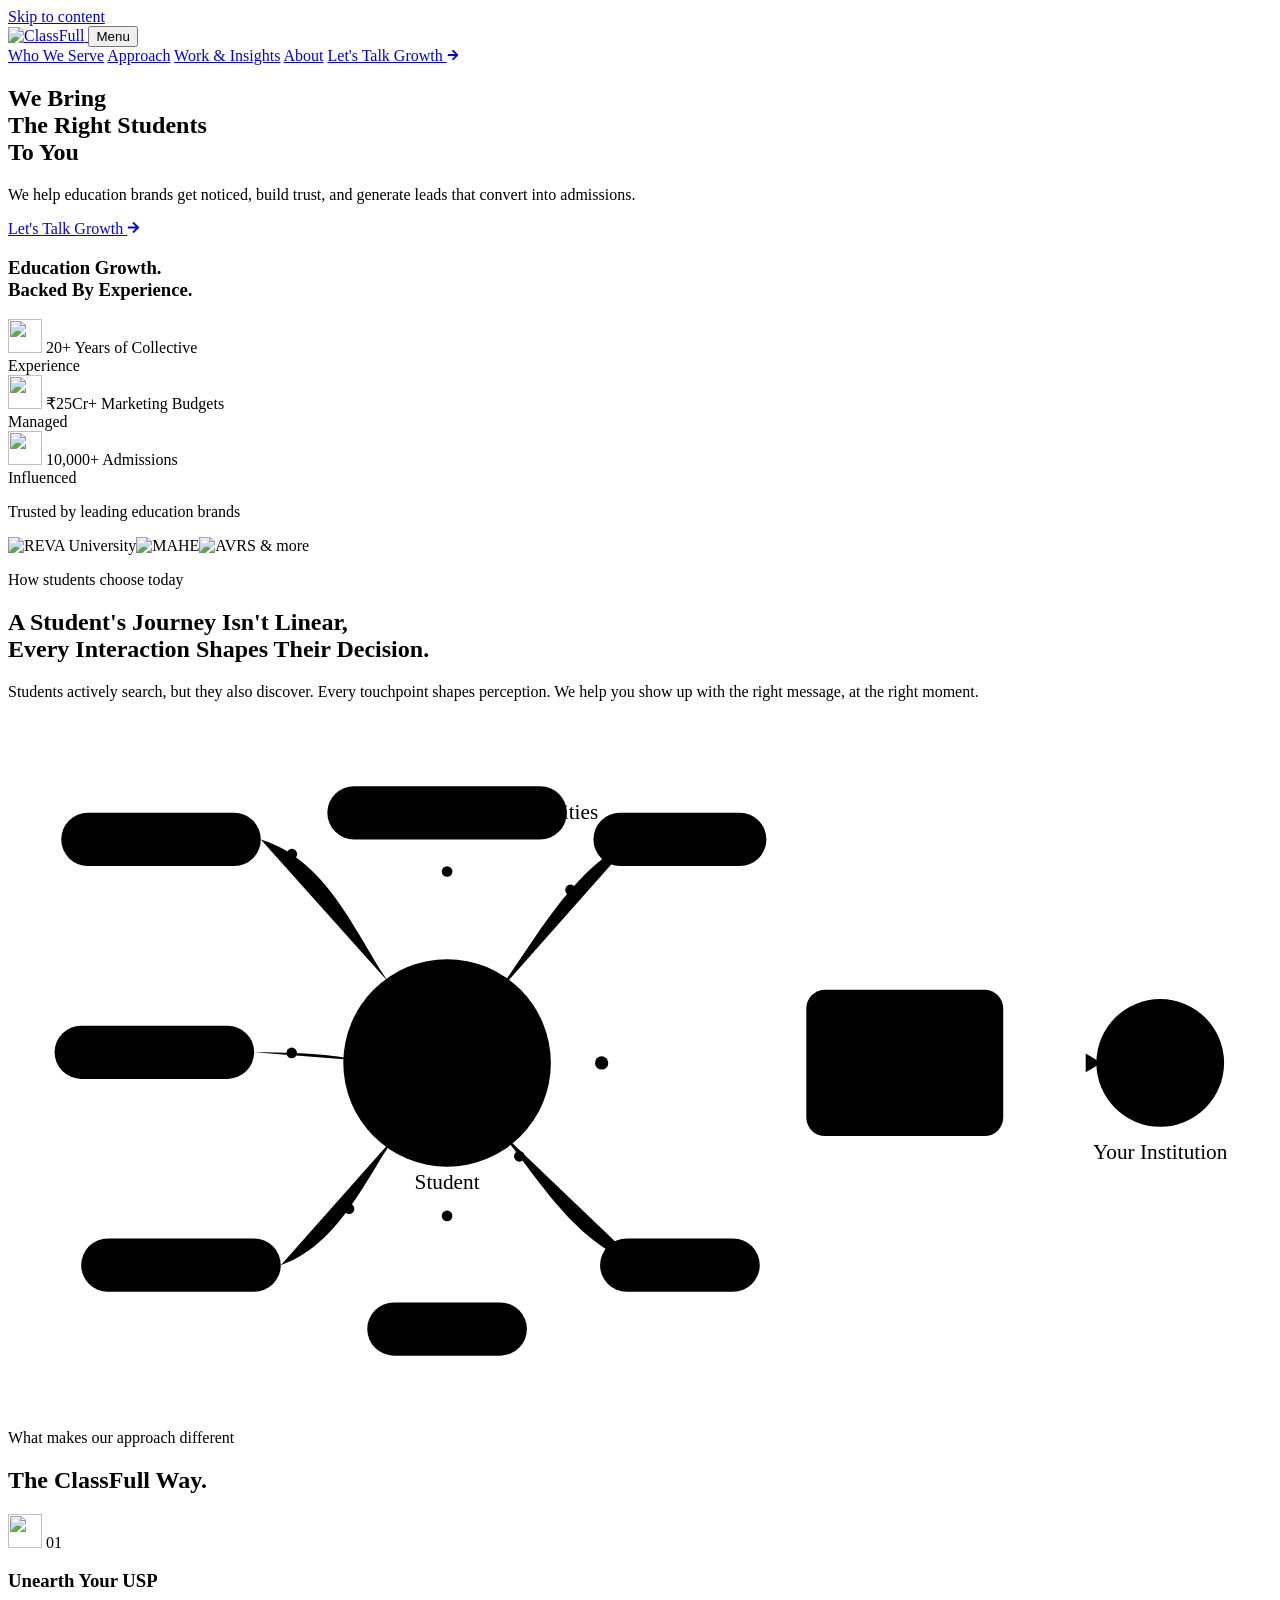
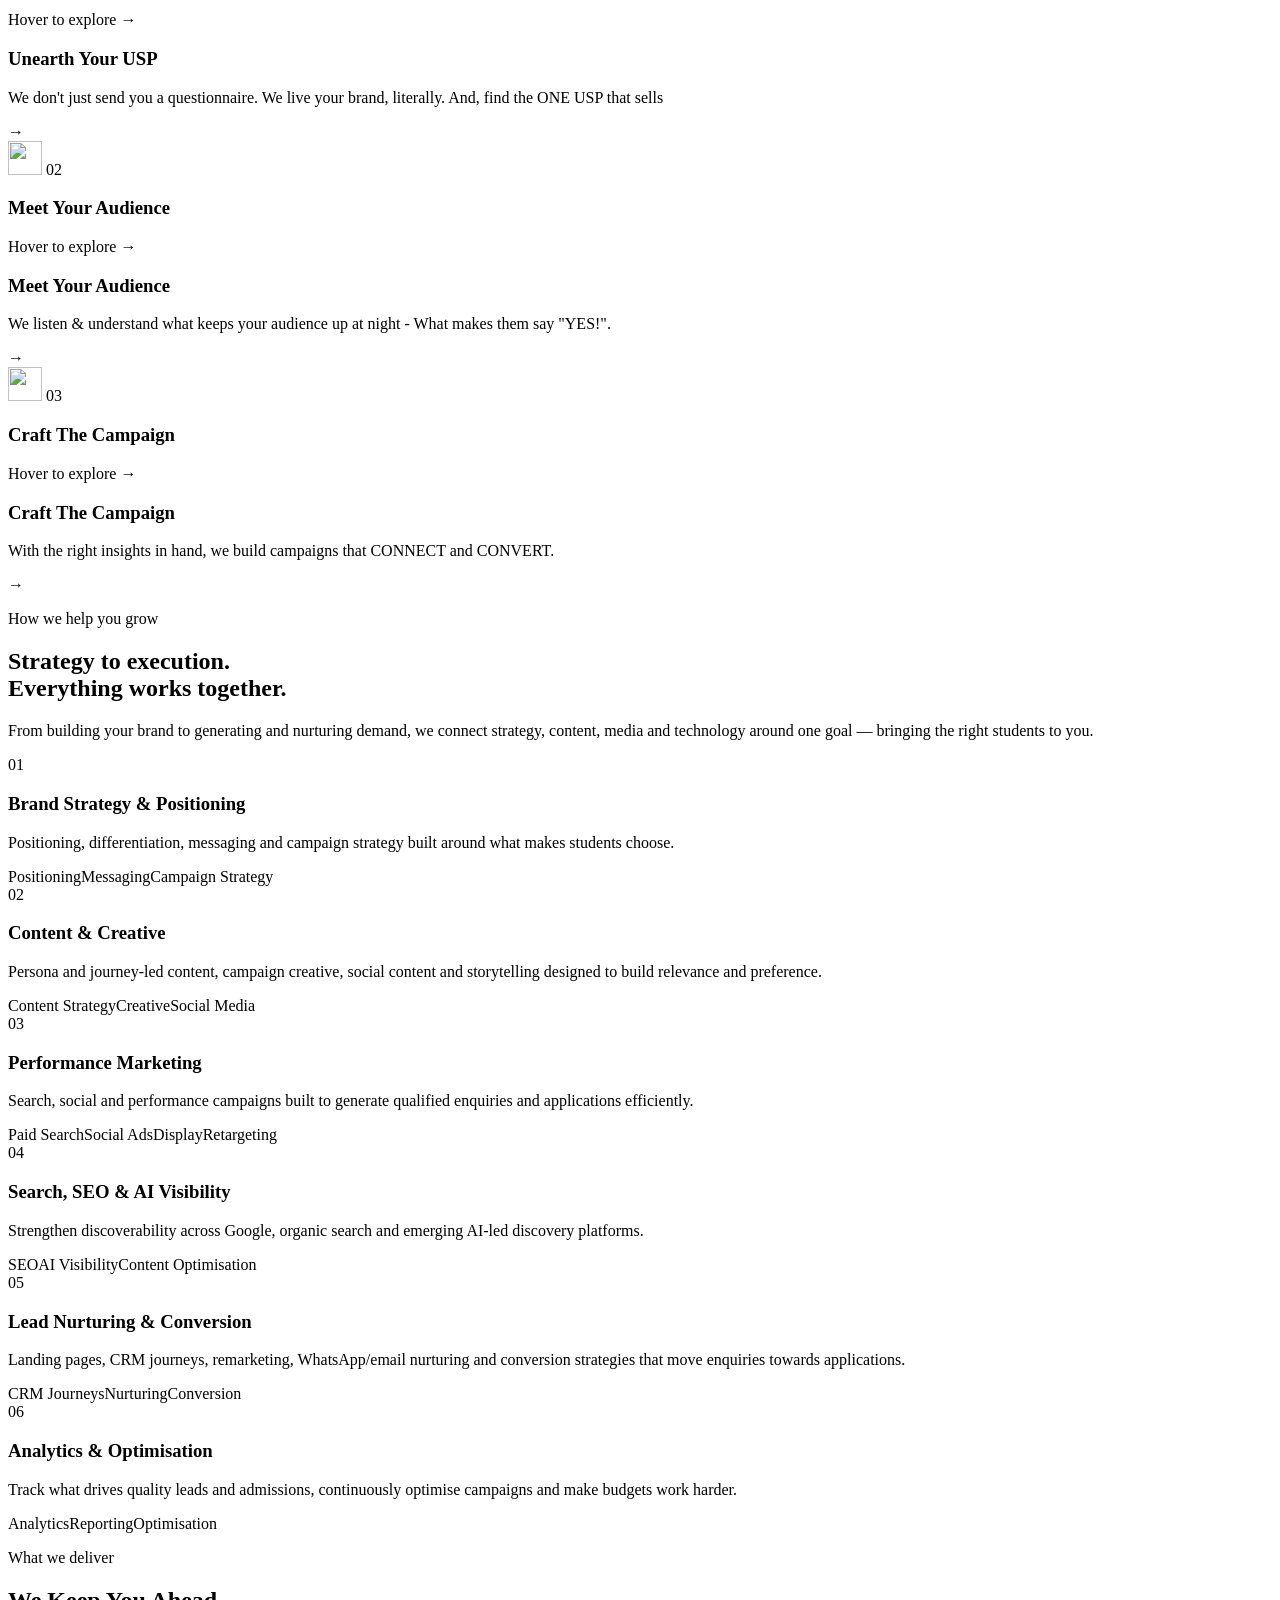
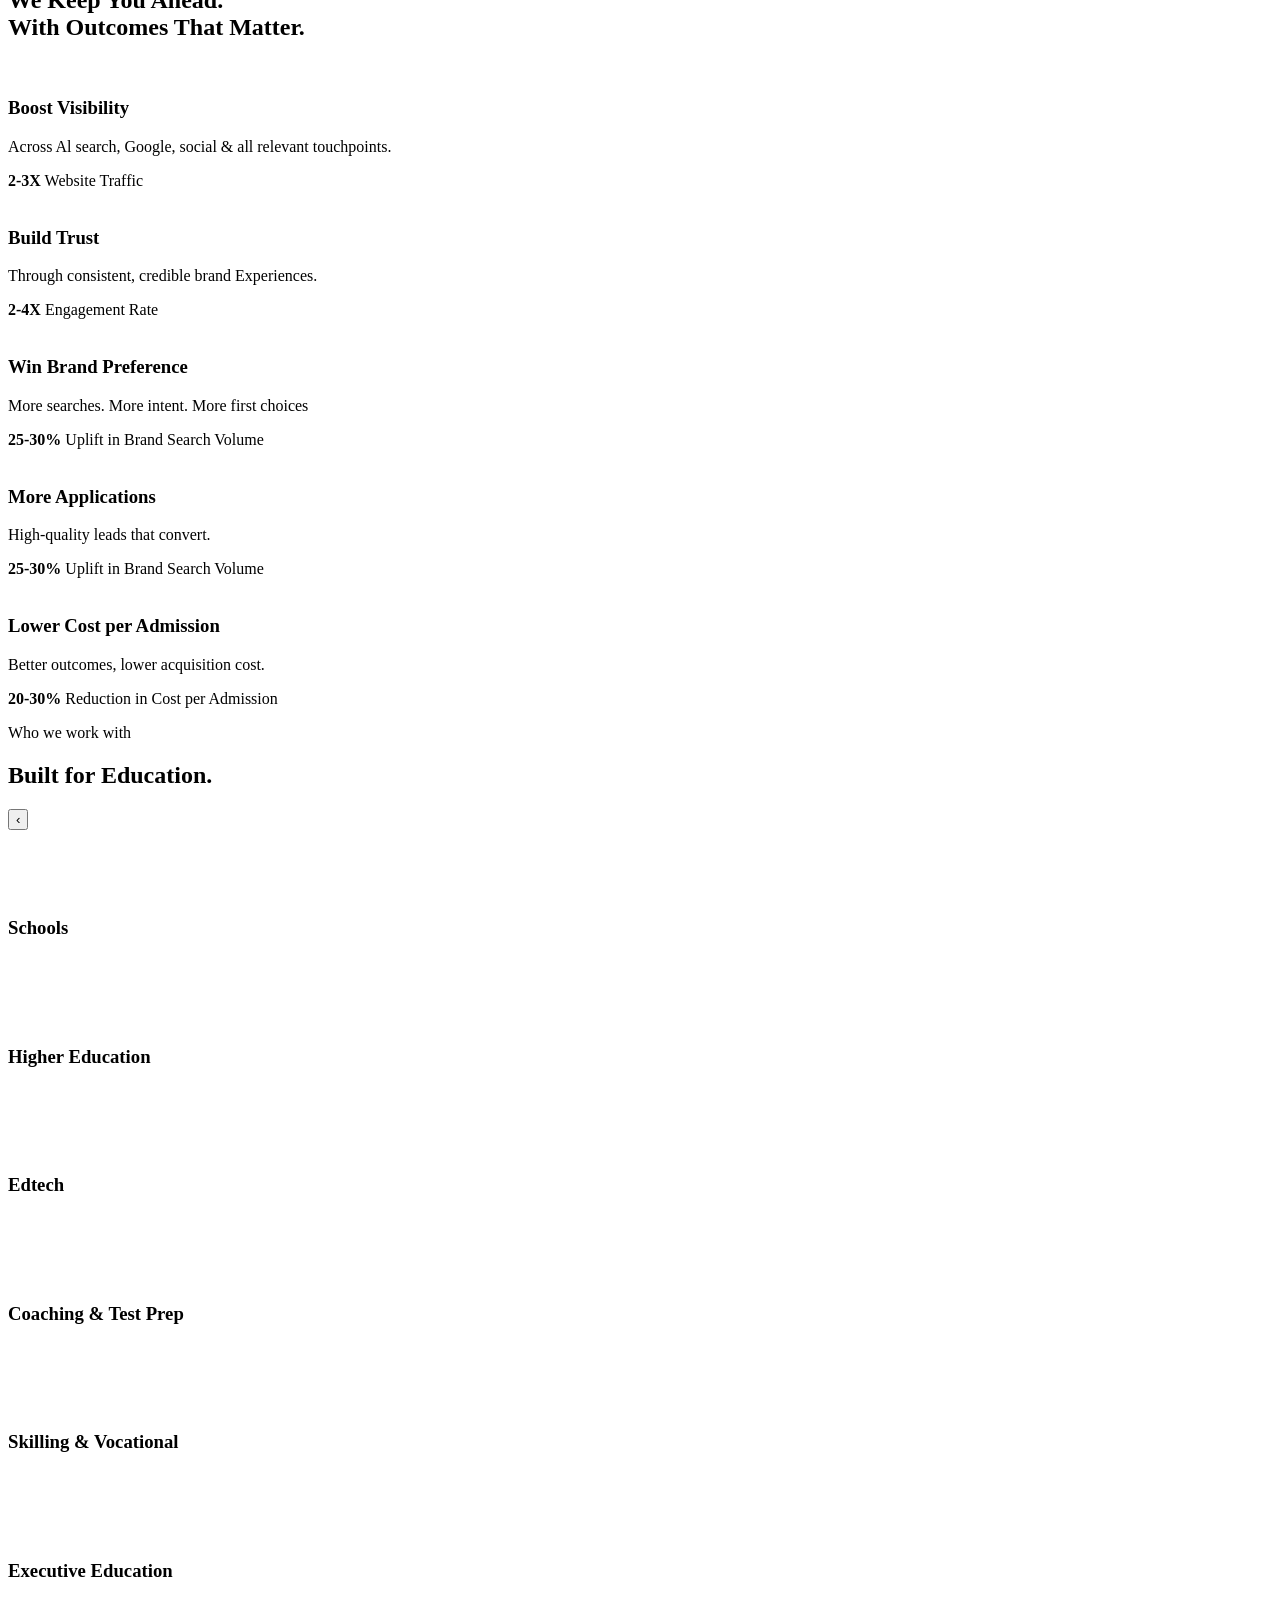
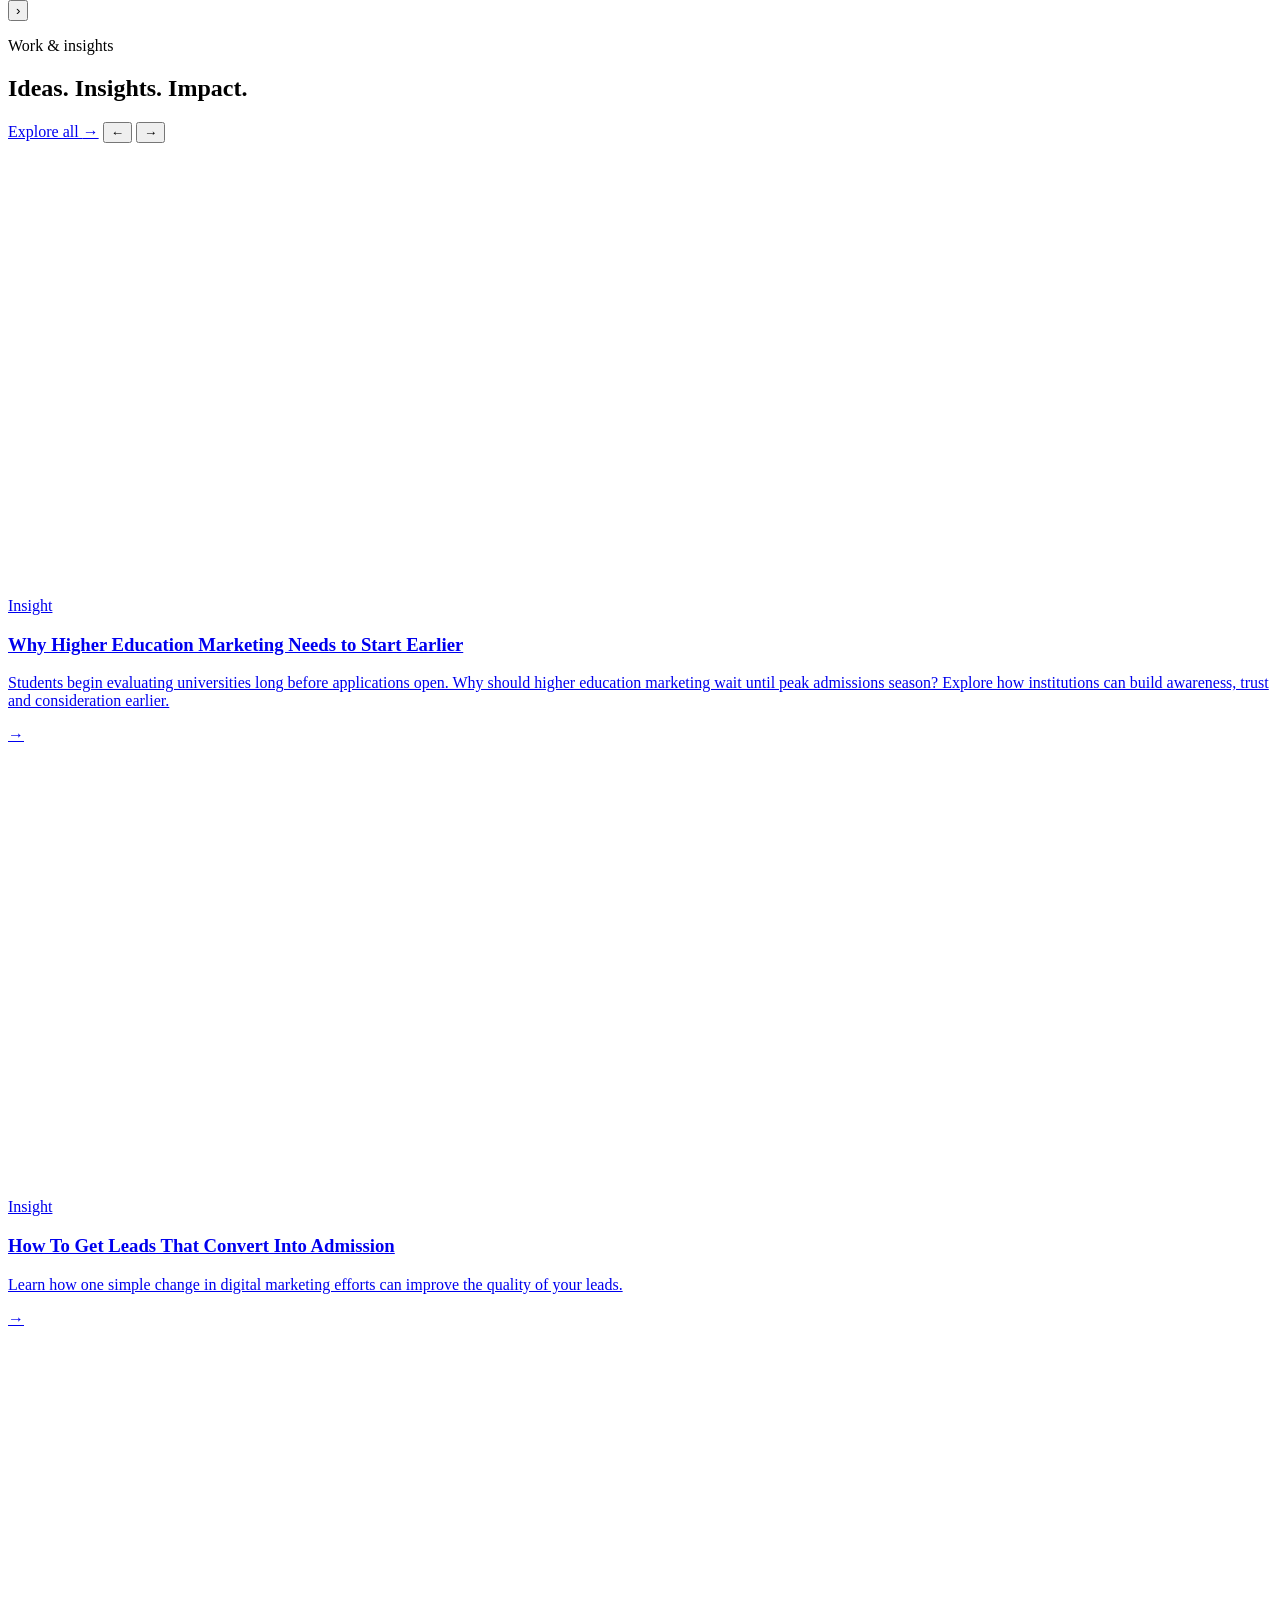
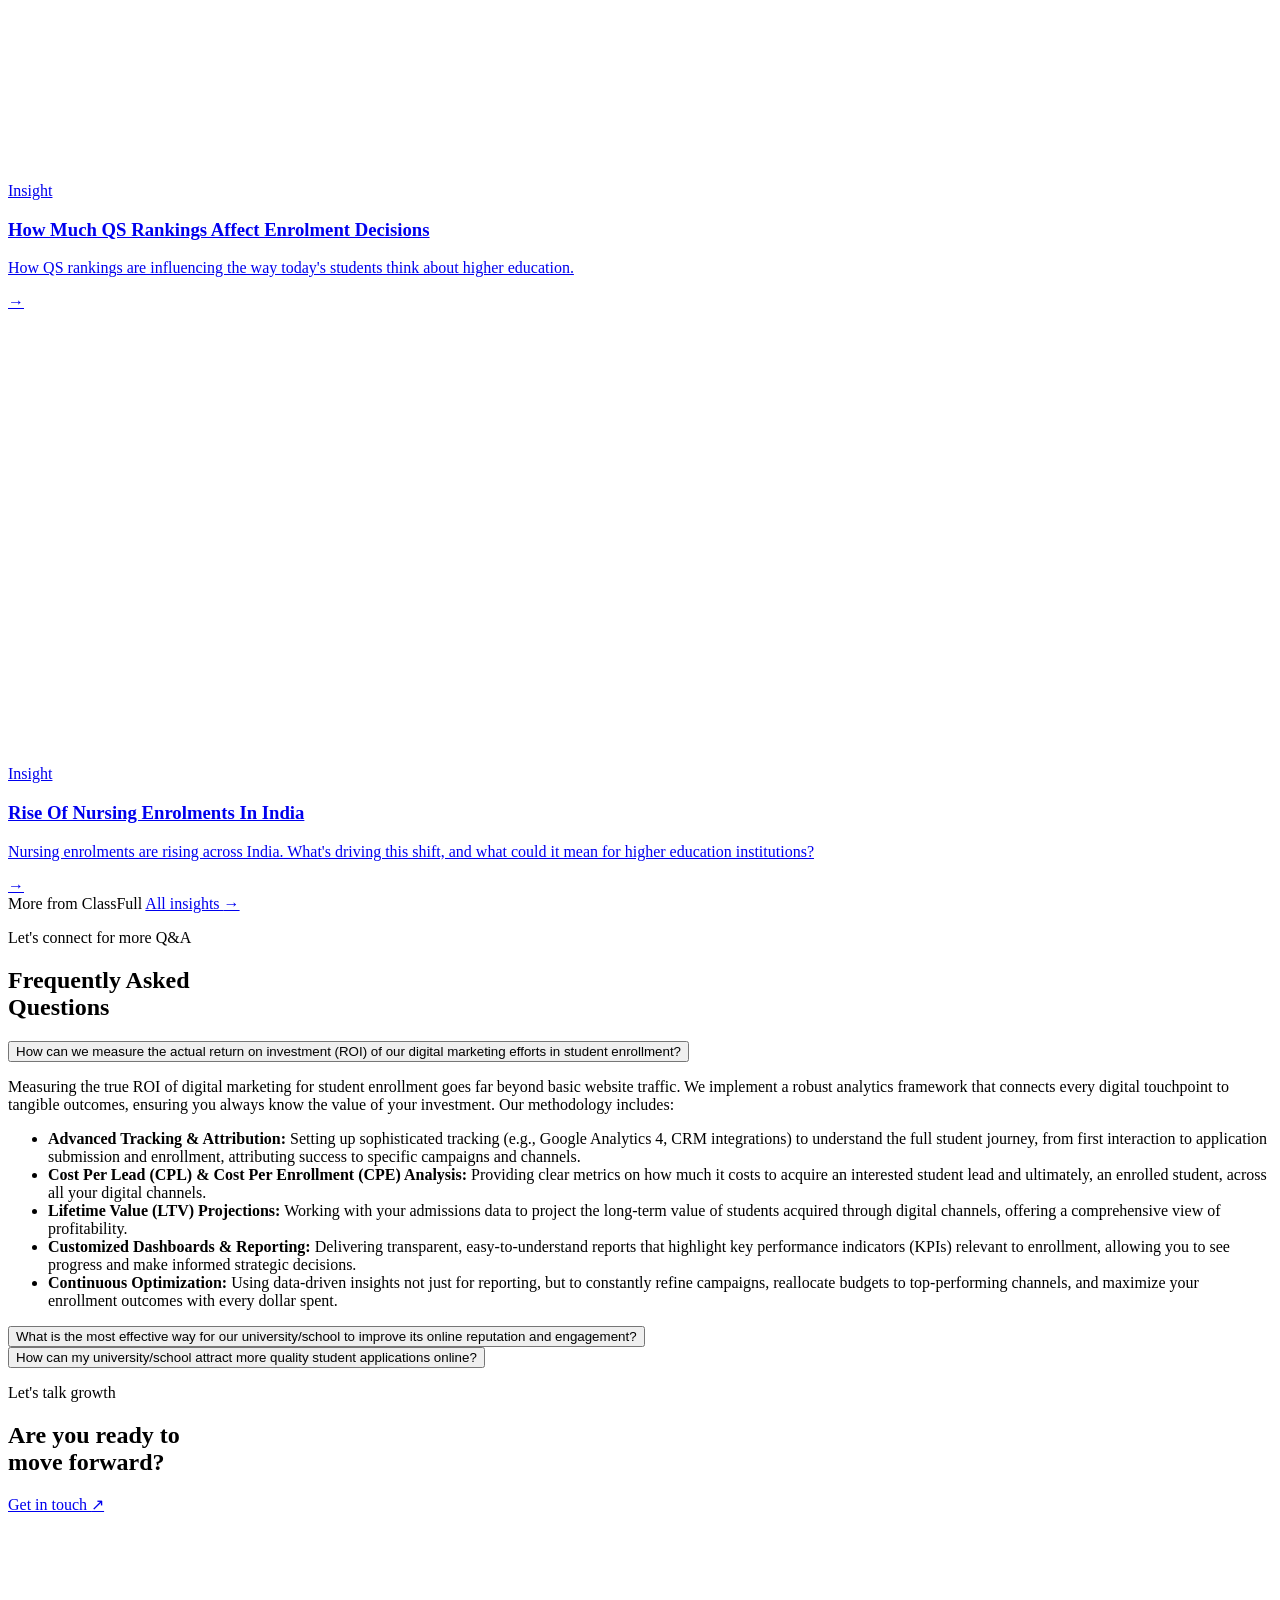
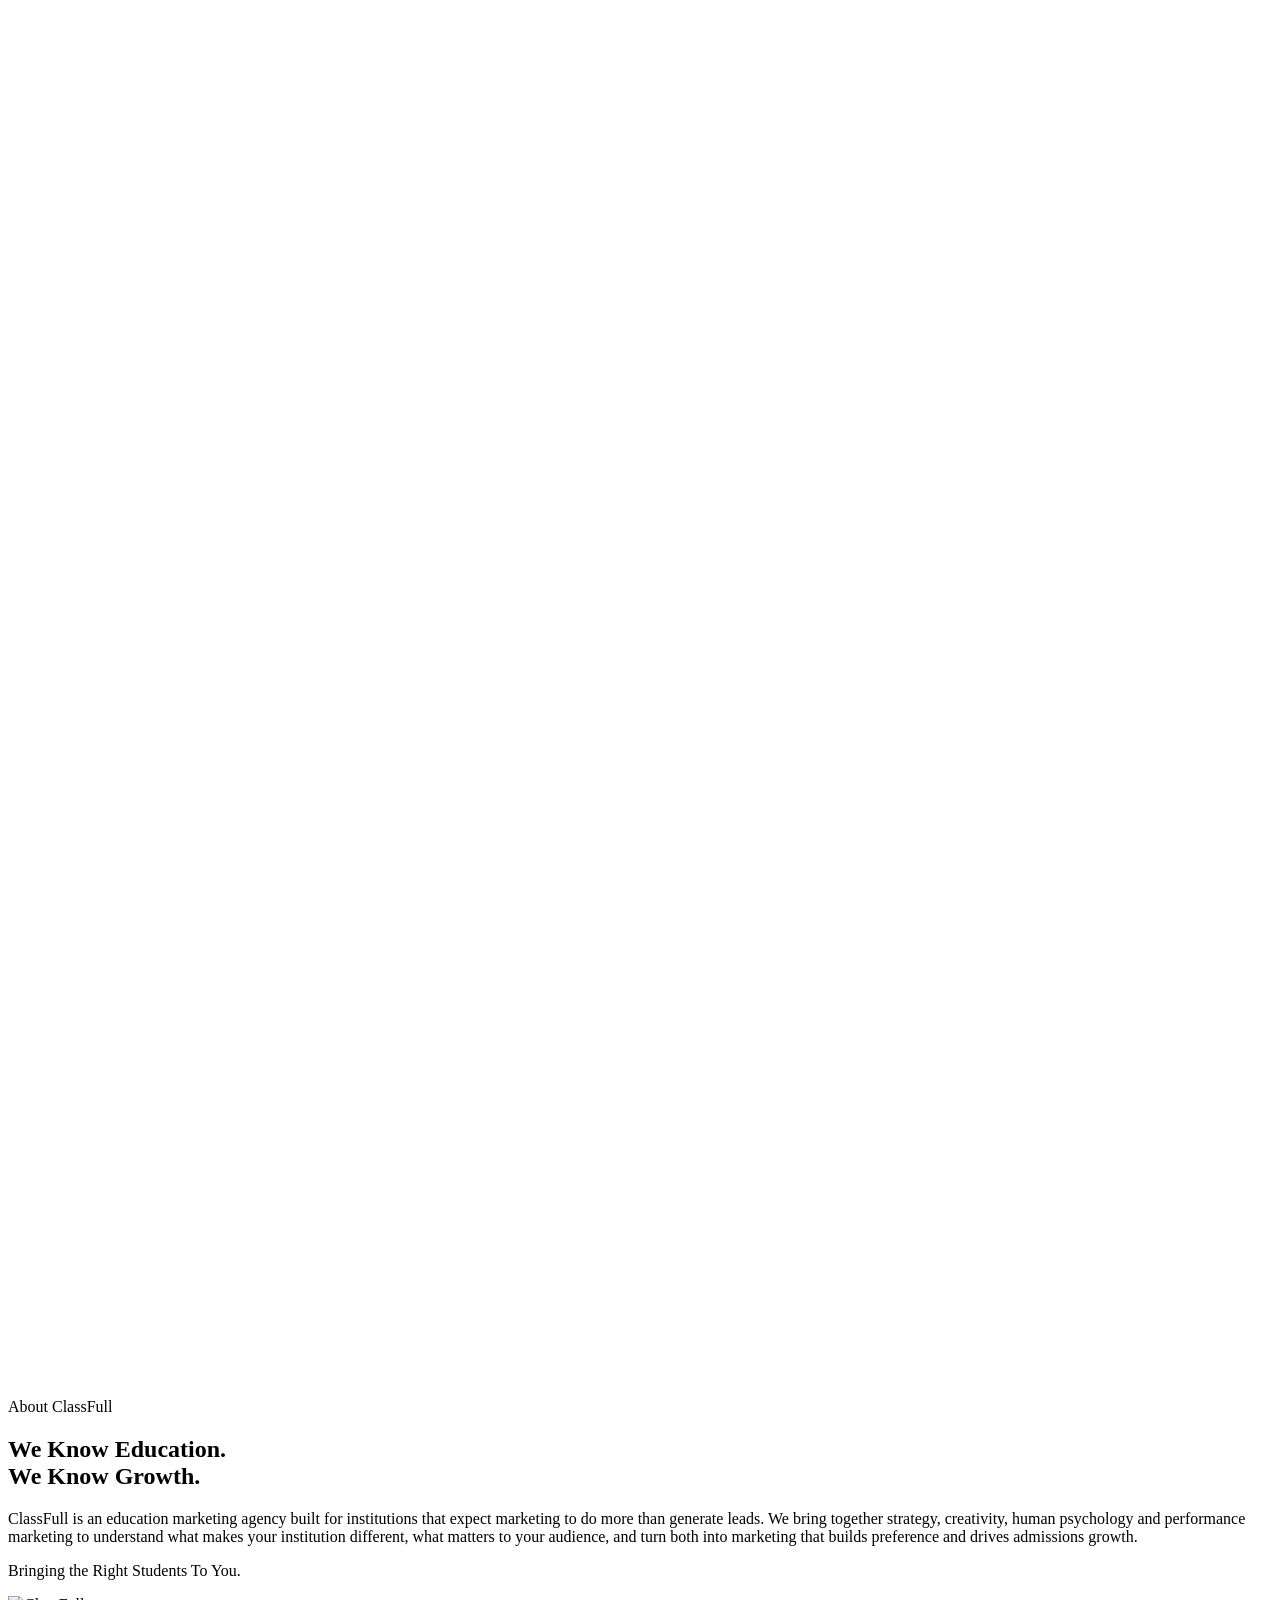
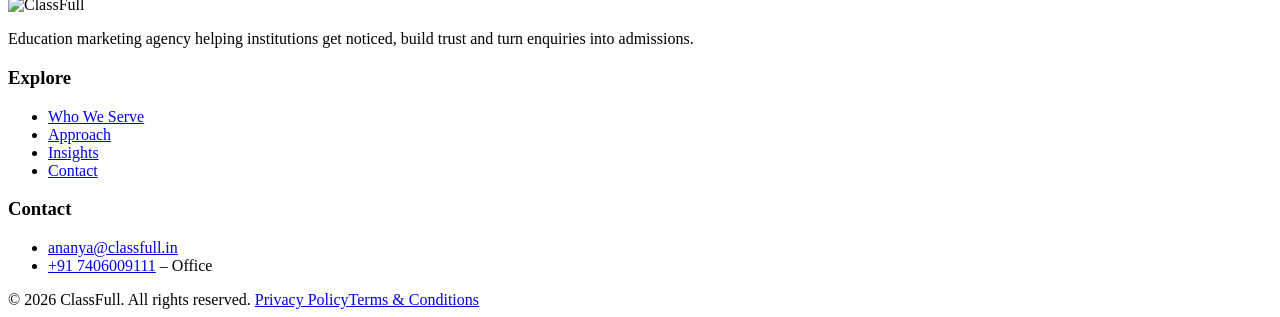
==== index.html @ 8e62a018 "Publish 2026-11-12 14:06" ====
<!doctype html>
<html lang="en" class="no-js">
<head>
<meta charset="utf-8"><meta http-equiv="Content-Security-Policy" content="default-src 'self'; script-src 'self'; style-src 'self' https://fonts.googleapis.com; font-src 'self' https://fonts.gstatic.com; img-src 'self' data:; connect-src 'self'; base-uri 'self'; form-action 'self'; object-src 'none'"><meta name="referrer" content="strict-origin-when-cross-origin">
<meta name="viewport" content="width=device-width, initial-scale=1">
<title>Education Marketing Agency That Drives Student Admission</title>
<meta name="description" content="ClassFull is an education marketing agency helping schools, universities and edtech brands get noticed, build trust and generate leads that convert into admissions.">
<link rel="canonical" href="https://pkpraxu02-web.github.io/classfull-website/">
<meta property="og:type" content="website">
<meta property="og:site_name" content="ClassFull">
<meta property="og:title" content="Education Marketing Agency That Drives Student Admission">
<meta property="og:description" content="ClassFull is an education marketing agency helping schools, universities and edtech brands get noticed, build trust and generate leads that convert into admissions.">

<meta name="theme-color" content="#1e3a8a">
<link rel="icon" href="/classfull-website/static/img/favicon.svg" type="image/svg+xml">
<link rel="preconnect" href="https://fonts.googleapis.com">
<link rel="preconnect" href="https://fonts.gstatic.com" crossorigin>
<link rel="stylesheet" href="https://fonts.googleapis.com/css2?family=Inter:wght@400;500;600&family=Poppins:wght@500;600;700&display=swap">
<link rel="stylesheet" href="/classfull-website/static/css/site.css">
<script src="/classfull-website/static/js/site.js" defer></script>
</head>
<body class="home">
<a class="skip" href="#main">Skip to content</a>

<header class="nav" data-nav>
  <div class="wrap nav__inner">
    <a class="nav__logo" href="/classfull-website/" aria-label="ClassFull home">
      <img src="/classfull-website/media/site/logo.webp" alt="ClassFull" width="160" height="49">
    </a>
    <button class="nav__toggle" type="button" aria-expanded="false" aria-controls="nav-menu" data-nav-toggle>
      <span class="sr">Menu</span><span class="bar"></span><span class="bar"></span>
    </button>
    <nav class="nav__menu" id="nav-menu" aria-label="Main">
      <a href="/classfull-website/#who-we-serve">Who We Serve</a>
      <a href="/classfull-website/#approach">Approach</a>
      <a href="/classfull-website/#insights">Work &amp; Insights</a>
      <a href="/classfull-website/#about">About</a>
      <a class="btn-sq btn-sq--nav" href="/classfull-website/contact-us/">Let&#x27;s Talk Growth <svg aria-hidden="true" viewBox="0 0 448 512" width="12" height="12"><path fill="currentColor" d="M190.5 66.9l22.2-22.2c9.4-9.4 24.6-9.4 33.9 0L441 239c9.4 9.4 9.4 24.6 0 33.9L246.6 467.3c-9.4 9.4-24.6 9.4-33.9 0l-22.2-22.2c-9.5-9.5-9.3-25 .4-34.3L311.4 296H24c-13.3 0-24-10.7-24-24v-32c0-13.3 10.7-24 24-24h287.4L190.9 101.2c-9.8-9.3-10-24.8-.4-34.3z"/></svg></a>
    </nav>
  </div>
</header>

<main id="main">


<section class="hero">
  <div class="wrap">
    <h1 class="ah" data-ah>We Bring<br>The Right <span class="hl">Students</span><br>To You</h1>
    <p class="hero__text" data-rise>We help education brands get noticed, build trust, and generate leads that convert into admissions.</p>
    <a class="btn-sq" href="/classfull-website/contact-us/" data-rise>Let&#x27;s Talk Growth
      <svg aria-hidden="true" viewBox="0 0 448 512" width="13" height="13"><path fill="currentColor" d="M190.5 66.9l22.2-22.2c9.4-9.4 24.6-9.4 33.9 0L441 239c9.4 9.4 9.4 24.6 0 33.9L246.6 467.3c-9.4 9.4-24.6 9.4-33.9 0l-22.2-22.2c-9.5-9.5-9.3-25 .4-34.3L311.4 296H24c-13.3 0-24-10.7-24-24v-32c0-13.3 10.7-24 24-24h287.4L190.9 101.2c-9.8-9.3-10-24.8-.4-34.3z"/></svg>
    </a>
  </div>
</section>



<section class="stats-wrap">
  <div class="wrap">
    <div class="stats reveal">
      <div class="stats__intro">
        <h3 class="stats__title">Education Growth.<br>Backed By Experience.</h3>
        <span class="stats__rule" aria-hidden="true"></span>
      </div>
      <div class="stats__group">
        
        <div class="stat">
          <span class="stat__icon"><img src="/classfull-website/media/stats/stat-years.webp" alt="" width="34" height="34"></span>
          <span class="stat__num" data-count="20+">20+</span>
          <span class="stat__label">Years of Collective<br>Experience</span>
        </div>
        
        <div class="stat">
          <span class="stat__icon"><img src="/classfull-website/media/stats/stat-budget.webp" alt="" width="34" height="34"></span>
          <span class="stat__num" data-count="₹25Cr+">₹25Cr+</span>
          <span class="stat__label">Marketing Budgets<br>Managed</span>
        </div>
        
        <div class="stat">
          <span class="stat__icon"><img src="/classfull-website/media/stats/stat-admissions.webp" alt="" width="34" height="34"></span>
          <span class="stat__num" data-count="10,000+">10,000+</span>
          <span class="stat__label">Admissions<br>Influenced</span>
        </div>
        
      </div>
      
      <div class="stats__partners">
        <p class="partners__caption">Trusted by leading education brands</p>
        <div class="partners__card">
          <span class="partners__logo"><img src="/classfull-website/media/clients/client-reva.webp" alt="REVA University" loading="lazy"></span><span class="partners__logo"><img src="/classfull-website/media/clients/client-mahe.webp" alt="MAHE" loading="lazy"></span><span class="partners__logo"><img src="/classfull-website/media/clients/client-avrs.webp" alt="AVRS" loading="lazy"></span>
          <span class="partners__more">&amp; more</span>
        </div>
      </div>
      
    </div>
  </div>
</section>




<section class="sec journey">
  <div class="wrap journey__grid">
    <div class="journey__copy reveal">
      <p class="kicker">How students choose today</p>
      <h2 class="h-46">A Student&#x27;s Journey Isn&#x27;t Linear,<br><span class="hl">Every Interaction</span> Shapes Their Decision.</h2>
      <p class="journey__text">Students actively search, but they also discover. Every touchpoint shapes perception. We help you show up with the right message, at the right moment.</p>
    </div>
    <div class="journey__art reveal">﻿<svg class="jd" viewBox="0 0 950 520" role="img" aria-label="Students discover institutions through search, social media, reviews, friends and parents before shortlisting colleges">
  <defs>
    <path id="jp1" d="M190 92 C 250 110, 270 190, 300 215"/>
    <path id="jp2" d="M185 252 C 230 252, 250 255, 262 258"/>
    <path id="jp3" d="M205 412 C 255 395, 275 330, 300 305"/>
    <path id="jp4" d="M330 92 C 330 130, 330 160, 330 188"/>
    <path id="jp5" d="M330 440 C 330 400, 330 360, 330 332"/>
    <path id="jp6" d="M470 92 C 420 115, 390 180, 362 214"/>
    <path id="jp7" d="M475 412 C 420 395, 390 330, 362 304"/>
    <path id="jpS" d="M402 260 C 470 260, 540 260, 600 260"/>
    <path id="jpI" d="M748 260 C 775 260, 790 260, 812 260"/>
  </defs>

  <!-- connection lines -->
  <g class="jd__lines">
    <use href="#jp1"/><use href="#jp2"/><use href="#jp3"/><use href="#jp4"/><use href="#jp5"/><use href="#jp6"/><use href="#jp7"/>
    <use href="#jpS" class="jd__line--strong"/>
  </g>
  <use href="#jpI" class="jd__line--final"/>
  <polygon class="jd__arrowhead" points="822,260 810,253 810,267"/>

  <!-- travelling dots -->
  <g class="jd__dots">
    <circle r="4"><animateMotion dur="2.6s" repeatCount="indefinite"><mpath href="#jp1"/></animateMotion></circle>
    <circle r="4"><animateMotion dur="2.2s" begin="-.4s" repeatCount="indefinite"><mpath href="#jp2"/></animateMotion></circle>
    <circle r="4"><animateMotion dur="2.8s" begin="-.9s" repeatCount="indefinite"><mpath href="#jp3"/></animateMotion></circle>
    <circle r="4"><animateMotion dur="2.4s" begin="-.2s" repeatCount="indefinite"><mpath href="#jp4"/></animateMotion></circle>
    <circle r="4"><animateMotion dur="2.5s" begin="-1.1s" repeatCount="indefinite"><mpath href="#jp5"/></animateMotion></circle>
    <circle r="4"><animateMotion dur="2.7s" begin="-.6s" repeatCount="indefinite"><mpath href="#jp6"/></animateMotion></circle>
    <circle r="4"><animateMotion dur="2.3s" begin="-1.4s" repeatCount="indefinite"><mpath href="#jp7"/></animateMotion></circle>
    <circle r="5" class="jd__dot--big"><animateMotion dur="1.8s" repeatCount="indefinite"><mpath href="#jpS"/></animateMotion></circle>
  </g>

  <!-- touchpoints -->
  <g class="jd__node" transform="translate(40 72)"><rect width="150" height="40" rx="20"/><circle cx="22" cy="20" r="12" class="c-g"/><text x="17" y="25" class="jd__glyph">G</text><text x="42" y="25">Google Search</text></g>
  <g class="jd__node" transform="translate(35 232)"><rect width="150" height="40" rx="20"/><circle cx="22" cy="20" r="12" class="c-ig"/><rect x="16" y="14" width="12" height="12" rx="4" class="jd__ig"/><text x="42" y="25">Instagram</text></g>
  <g class="jd__node" transform="translate(55 392)"><rect width="150" height="40" rx="20"/><circle cx="22" cy="20" r="12" class="c-ai"/><text x="15" y="25" class="jd__glyph">AI</text><text x="42" y="25">AI Search</text></g>
  <g class="jd__node" transform="translate(240 52)"><rect width="180" height="40" rx="20"/><circle cx="22" cy="20" r="12" class="c-rv"/><text x="17" y="25" class="jd__glyph">â˜…</text><text x="42" y="25">Reviews &amp; Communities</text></g>
  <g class="jd__node" transform="translate(270 440)"><rect width="120" height="40" rx="20"/><circle cx="22" cy="20" r="12" class="c-pa"/><text x="16" y="25" class="jd__glyph">â™¥</text><text x="42" y="25">Parents</text></g>
  <g class="jd__node" transform="translate(440 72)"><rect width="130" height="40" rx="20"/><circle cx="22" cy="20" r="12" class="c-yt"/><polygon points="18,14 18,26 28,20" class="jd__play"/><text x="42" y="25">YouTube</text></g>
  <g class="jd__node" transform="translate(445 392)"><rect width="120" height="40" rx="20"/><circle cx="22" cy="20" r="12" class="c-fr"/><text x="16" y="25" class="jd__glyph">â˜º</text><text x="42" y="25">Friends</text></g>

  <!-- student -->
  <g class="jd__student">
    <circle cx="330" cy="260" r="78" class="jd__halo"/>
    <circle cx="330" cy="260" r="64" class="jd__face"/>
    <circle cx="330" cy="238" r="20" class="jd__person"/>
    <path d="M292 300 C 296 272, 364 272, 368 300 Z" class="jd__person"/>
    <text x="330" y="355" text-anchor="middle" class="jd__caption">Student</text>
  </g>

  <!-- shortlist -->
  <g class="jd__card" transform="translate(600 205)">
    <rect width="148" height="110" rx="14"/>
    <text x="74" y="26" text-anchor="middle" class="jd__card-t">College Shortlist</text>
    <g class="jd__rows">
      <rect x="16" y="40" width="12" height="12" rx="3" class="jd__tick"/><rect x="36" y="43" width="94" height="6" rx="3"/>
      <rect x="16" y="62" width="12" height="12" rx="3"/><rect x="36" y="65" width="80" height="6" rx="3"/>
      <rect x="16" y="84" width="12" height="12" rx="3"/><rect x="36" y="87" width="88" height="6" rx="3"/>
    </g>
  </g>

  <!-- institution -->
  <g class="jd__inst">
    <circle cx="866" cy="260" r="48" class="jd__inst-ring"/>
    <circle cx="866" cy="260" r="40" class="jd__inst-c"/>
    <path d="M846 252 L866 240 L886 252 Z M849 255 h34 v3 h-34 Z M852 260 h5 v14 h-5 Z M863 260 h6 v14 h-6 Z M875 260 h5 v14 h-5 Z M847 276 h38 v4 h-38 Z" class="jd__bank"/>
    <text x="866" y="332" text-anchor="middle" class="jd__caption jd__caption--b">Your Institution</text>
  </g>
</svg>
</div>
  </div>
</section>




<section class="sec sec--120" id="approach">
  <div class="wrap">
    <p class="kicker kicker--14 reveal">What makes our approach different</p>
    <h2 class="h-46 h-tight approach__h reveal">The <span class="hl">ClassFull</span> Way.</h2>
    <div class="approach__grid">
      
      <div class="flip reveal" tabindex="0">
        <div class="flip__inner">
          <div class="flip__face flip__face--front">
            <div class="flip__top">
              <span class="flip__icon"><img src="/classfull-website/media/approach/approach-usp.webp" alt="" width="34" height="34"></span>
              <span class="flip__num">01</span>
            </div>
            <h3 class="flip__title">Unearth Your USP</h3>
            <p class="flip__hint">Hover to explore <span aria-hidden="true">→</span></p>
          </div>
          <div class="flip__face flip__face--back">
            <h3 class="flip__title">Unearth Your USP</h3>
            <p class="flip__text">We don&#x27;t just send you a questionnaire. We live your brand, literally. And, find the ONE USP that sells</p>
            <span class="flip__arrow" aria-hidden="true">→</span>
          </div>
        </div>
      </div>
      
      <div class="flip reveal" tabindex="0">
        <div class="flip__inner">
          <div class="flip__face flip__face--front">
            <div class="flip__top">
              <span class="flip__icon"><img src="/classfull-website/media/approach/approach-audience.webp" alt="" width="34" height="34"></span>
              <span class="flip__num">02</span>
            </div>
            <h3 class="flip__title">Meet Your Audience</h3>
            <p class="flip__hint">Hover to explore <span aria-hidden="true">→</span></p>
          </div>
          <div class="flip__face flip__face--back">
            <h3 class="flip__title">Meet Your Audience</h3>
            <p class="flip__text">We listen &amp; understand what keeps your audience up at night - What makes them say &quot;YES!&quot;.</p>
            <span class="flip__arrow" aria-hidden="true">→</span>
          </div>
        </div>
      </div>
      
      <div class="flip reveal" tabindex="0">
        <div class="flip__inner">
          <div class="flip__face flip__face--front">
            <div class="flip__top">
              <span class="flip__icon"><img src="/classfull-website/media/approach/approach-campaign.webp" alt="" width="34" height="34"></span>
              <span class="flip__num">03</span>
            </div>
            <h3 class="flip__title">Craft The Campaign</h3>
            <p class="flip__hint">Hover to explore <span aria-hidden="true">→</span></p>
          </div>
          <div class="flip__face flip__face--back">
            <h3 class="flip__title">Craft The Campaign</h3>
            <p class="flip__text">With the right insights in hand, we build campaigns that CONNECT and CONVERT.</p>
            <span class="flip__arrow" aria-hidden="true">→</span>
          </div>
        </div>
      </div>
      
    </div>
  </div>
</section>




<section class="sec" id="services">
  <div class="wrap">
    <header class="grow__head reveal">
      <p class="kicker kicker--up">How we help you grow</p>
      <h2 class="h-44">Strategy to execution.<br><span class="hl">Everything works together.</span></h2>
      <p class="grow__desc">From building your brand to generating and nurturing demand, we connect strategy, content, media and technology around one goal — bringing the right students to you.</p>
    </header>
    <div class="grow__grid">
      
      <article class="grow__card reveal">
        <span class="grow__num">01</span>
        <h3 class="grow__title">Brand Strategy &amp; Positioning</h3>
        <p class="grow__text">Positioning, differentiation, messaging and campaign strategy built around what makes students choose.</p>
        <div class="grow__tags"><span class="grow__tag">Positioning</span><span class="grow__tag">Messaging</span><span class="grow__tag">Campaign Strategy</span></div>
      </article>
      
      <article class="grow__card reveal">
        <span class="grow__num">02</span>
        <h3 class="grow__title">Content &amp; Creative</h3>
        <p class="grow__text">Persona and journey-led content, campaign creative, social content and storytelling designed to build relevance and preference.</p>
        <div class="grow__tags"><span class="grow__tag">Content Strategy</span><span class="grow__tag">Creative</span><span class="grow__tag">Social Media</span></div>
      </article>
      
      <article class="grow__card reveal">
        <span class="grow__num">03</span>
        <h3 class="grow__title">Performance Marketing</h3>
        <p class="grow__text">Search, social and performance campaigns built to generate qualified enquiries and applications efficiently.</p>
        <div class="grow__tags"><span class="grow__tag">Paid Search</span><span class="grow__tag">Social Ads</span><span class="grow__tag">Display</span><span class="grow__tag">Retargeting</span></div>
      </article>
      
      <article class="grow__card reveal">
        <span class="grow__num">04</span>
        <h3 class="grow__title">Search, SEO &amp; AI Visibility</h3>
        <p class="grow__text">Strengthen discoverability across Google, organic search and emerging AI-led discovery platforms.</p>
        <div class="grow__tags"><span class="grow__tag">SEO</span><span class="grow__tag">AI Visibility</span><span class="grow__tag">Content Optimisation</span></div>
      </article>
      
      <article class="grow__card reveal">
        <span class="grow__num">05</span>
        <h3 class="grow__title">Lead Nurturing &amp; Conversion</h3>
        <p class="grow__text">Landing pages, CRM journeys, remarketing, WhatsApp/email nurturing and conversion strategies that move enquiries towards applications.</p>
        <div class="grow__tags"><span class="grow__tag">CRM Journeys</span><span class="grow__tag">Nurturing</span><span class="grow__tag">Conversion</span></div>
      </article>
      
      <article class="grow__card reveal">
        <span class="grow__num">06</span>
        <h3 class="grow__title">Analytics &amp; Optimisation</h3>
        <p class="grow__text">Track what drives quality leads and admissions, continuously optimise campaigns and make budgets work harder.</p>
        <div class="grow__tags"><span class="grow__tag">Analytics</span><span class="grow__tag">Reporting</span><span class="grow__tag">Optimisation</span></div>
      </article>
      
    </div>
  </div>
</section>




<section class="sec">
  <div class="wrap">
    <p class="kicker kicker--14 kicker--b reveal">What we deliver</p>
    <h2 class="h-44 h-tight impact__h reveal">We Keep You Ahead.<br><span class="hl">With Outcomes That Matter.</span></h2>
    <div class="impact">
      <div class="impact__grid">
        
        <article class="impact__card impact__card--dark reveal">
          <img class="impact__full" src="/classfull-website/media/outcomes/outcome-1.webp" alt="" loading="lazy">
          <div class="impact__body">
            <h3 class="impact__title">Boost Visibility</h3>
            <p class="impact__text">Across Al search, Google, social &amp; all relevant touchpoints.</p>
            <div class="impact__value-wrap">
              <strong class="impact__value">2-3X</strong>
              <span class="impact__caption">Website Traffic</span>
            </div>
          </div>
        </article>
        
        <article class="impact__card impact__card--dark reveal">
          <img class="impact__full" src="/classfull-website/media/outcomes/outcome-2.webp" alt="" loading="lazy">
          <div class="impact__body">
            <h3 class="impact__title">Build Trust</h3>
            <p class="impact__text">Through consistent, credible brand Experiences.</p>
            <div class="impact__value-wrap">
              <strong class="impact__value">2-4X</strong>
              <span class="impact__caption">Engagement Rate</span>
            </div>
          </div>
        </article>
        
        <article class="impact__card impact__card--dark reveal">
          <img class="impact__full" src="/classfull-website/media/outcomes/outcome-3.webp" alt="" loading="lazy">
          <div class="impact__body">
            <h3 class="impact__title">Win Brand Preference</h3>
            <p class="impact__text">More searches. More intent. More first choices</p>
            <div class="impact__value-wrap">
              <strong class="impact__value">25-30%</strong>
              <span class="impact__caption">Uplift in Brand Search Volume</span>
            </div>
          </div>
        </article>
        
        <article class="impact__card impact__card--light reveal">
          <img class="impact__full" src="/classfull-website/media/outcomes/outcome-4.webp" alt="" loading="lazy">
          <div class="impact__body">
            <h3 class="impact__title">More Applications</h3>
            <p class="impact__text">High-quality leads that convert.</p>
            <div class="impact__value-wrap">
              <strong class="impact__value">25-30%</strong>
              <span class="impact__caption">Uplift in Brand Search Volume</span>
            </div>
          </div>
        </article>
        
        <article class="impact__card impact__card--light reveal">
          <img class="impact__full" src="/classfull-website/media/outcomes/outcome-5.webp" alt="" loading="lazy">
          <div class="impact__body">
            <h3 class="impact__title">Lower Cost per Admission</h3>
            <p class="impact__text">Better outcomes, lower acquisition cost.</p>
            <div class="impact__value-wrap">
              <strong class="impact__value">20-30%</strong>
              <span class="impact__caption">Reduction in Cost per Admission</span>
            </div>
          </div>
        </article>
        
      </div>
    </div>
  </div>
</section>




<section class="sec" id="who-we-serve">
  <div class="wrap">
    <header class="serve__head reveal">
      <p class="kicker kicker--up kicker--14">Who we work with</p>
      <h2 class="h-44">Built for <span class="hl">Education.</span></h2>
      
    </header>
    <div class="serve reveal" data-slider>
      <button class="serve__arrow serve__arrow--prev" type="button" data-prev aria-label="Previous">‹</button>
      <div class="serve__panel">
        <div class="serve__track" data-track>
          
          <div class="serve__item">
            <img class="serve__icon" src="/classfull-website/media/audiences/aud-schools.webp" alt="" width="65" height="65" loading="lazy">
            <h3 class="serve__title">Schools</h3>
            
          </div>
          
          <div class="serve__item">
            <img class="serve__icon" src="/classfull-website/media/audiences/aud-higher-ed.webp" alt="" width="65" height="65" loading="lazy">
            <h3 class="serve__title">Higher Education</h3>
            
          </div>
          
          <div class="serve__item">
            <img class="serve__icon" src="/classfull-website/media/audiences/aud-edtech.webp" alt="" width="65" height="65" loading="lazy">
            <h3 class="serve__title">Edtech</h3>
            
          </div>
          
          <div class="serve__item">
            <img class="serve__icon" src="/classfull-website/media/audiences/aud-coaching.webp" alt="" width="65" height="65" loading="lazy">
            <h3 class="serve__title">Coaching &amp; Test Prep</h3>
            
          </div>
          
          <div class="serve__item">
            <img class="serve__icon" src="/classfull-website/media/audiences/aud-skilling.webp" alt="" width="65" height="65" loading="lazy">
            <h3 class="serve__title">Skilling &amp; Vocational</h3>
            
          </div>
          
          <div class="serve__item">
            <img class="serve__icon" src="/classfull-website/media/audiences/aud-executive.webp" alt="" width="65" height="65" loading="lazy">
            <h3 class="serve__title">Executive Education</h3>
            
          </div>
          
        </div>
      </div>
      <button class="serve__arrow serve__arrow--next" type="button" data-next aria-label="Next">›</button>
    </div>
  </div>
</section>




<section class="sec" id="insights">
  <div class="wrap">
    <header class="proof__head reveal">
      <div>
        <p class="kicker kicker--up">Work &amp; insights</p>
        <h2 class="h-44">Ideas. Insights. <span class="hl">Impact.</span></h2>
        
      </div>
      <div class="proof__nav">
        <a class="proof__more" href="/classfull-website/insights/">Explore all <span class="glyph">→</span></a>
        <button class="proof__arrow" type="button" data-prev aria-label="Previous">←</button>
        <button class="proof__arrow" type="button" data-next aria-label="Next">→</button>
      </div>
    </header>
    <div class="proof" data-slider>
      <div class="proof__track" data-track>
        <article class="pcard">
  <a class="pcard__link" href="/classfull-website/higher-education-marketing-strategy/">
    <div class="pcard__media"><img src="/classfull-website/media/posts/post-higher-education-marketing-strategy.webp" alt="" loading="lazy" width="800" height="450"></div>
    <div class="pcard__content">
      <span class="pcard__label"><span class="pcard__dot" aria-hidden="true"></span>Insight</span>
      <h3 class="pcard__title">Why Higher Education Marketing Needs to Start Earlier</h3>
      <p class="pcard__body">Students begin evaluating universities long before applications open. Why should higher education marketing wait until peak admissions season? Explore how institutions can build awareness, trust and consideration earlier.</p>
      <span class="pcard__foot"><span class="pcard__foot-arrow" aria-hidden="true">→</span></span>
    </div>
  </a>
</article>
<article class="pcard">
  <a class="pcard__link" href="/classfull-website/leads-that-convert-into-admission/">
    <div class="pcard__media"><img src="/classfull-website/media/posts/post-leads-that-convert-into-admission.webp" alt="" loading="lazy" width="800" height="450"></div>
    <div class="pcard__content">
      <span class="pcard__label"><span class="pcard__dot" aria-hidden="true"></span>Insight</span>
      <h3 class="pcard__title">How To Get Leads That Convert Into Admission</h3>
      <p class="pcard__body">Learn how one simple change in digital marketing efforts can improve the quality of your leads.</p>
      <span class="pcard__foot"><span class="pcard__foot-arrow" aria-hidden="true">→</span></span>
    </div>
  </a>
</article>
<article class="pcard">
  <a class="pcard__link" href="/classfull-website/how_qs_ranking_affect_student_decision/">
    <div class="pcard__media"><img src="/classfull-website/media/posts/post-how-qs-ranking-affect-student-decision.webp" alt="" loading="lazy" width="800" height="450"></div>
    <div class="pcard__content">
      <span class="pcard__label"><span class="pcard__dot" aria-hidden="true"></span>Insight</span>
      <h3 class="pcard__title">How Much QS Rankings Affect Enrolment Decisions</h3>
      <p class="pcard__body">How QS rankings are influencing the way today&#x27;s students think about higher education.</p>
      <span class="pcard__foot"><span class="pcard__foot-arrow" aria-hidden="true">→</span></span>
    </div>
  </a>
</article>
<article class="pcard">
  <a class="pcard__link" href="/classfull-website/rise-of-nursing/">
    <div class="pcard__media"><img src="/classfull-website/media/posts/post-rise-of-nursing.webp" alt="" loading="lazy" width="800" height="450"></div>
    <div class="pcard__content">
      <span class="pcard__label"><span class="pcard__dot" aria-hidden="true"></span>Insight</span>
      <h3 class="pcard__title">Rise Of Nursing Enrolments In India</h3>
      <p class="pcard__body">Nursing enrolments are rising across India. What&#x27;s driving this shift, and what could it mean for higher education institutions?</p>
      <span class="pcard__foot"><span class="pcard__foot-arrow" aria-hidden="true">→</span></span>
    </div>
  </a>
</article>

      </div>
    </div>
    <div class="proof__footer reveal">
      <span class="proof__footer-brand"><span class="dot" aria-hidden="true"></span>More from ClassFull</span>
      <a href="/classfull-website/insights/">All insights <span class="glyph">→</span></a>
    </div>
  </div>
</section>




<section class="sec faq">
  <div class="wrap">
    <header class="faq__head reveal">
      <p class="kicker kicker--up kicker--14">Let&#x27;s connect for more Q&amp;A</p>
      <h2 class="faq__heading">Frequently Asked<br><span class="hl">Questions</span></h2>
    </header>
    <div class="faq__list">
      
      <div class="faq__item reveal">
        <button class="faq__q" type="button" aria-expanded="true" aria-controls="faq-1">
          <span class="faq__q-text">How can we measure the actual return on investment (ROI) of our digital marketing efforts in student enrollment?</span><span class="faq__icon" aria-hidden="true"></span>
        </button>
        <div class="faq__a" id="faq-1" role="region"><div class="prose prose--faq"><p>Measuring the true ROI of digital marketing for student enrollment goes far beyond basic website traffic. We implement a robust analytics framework that connects every digital touchpoint to tangible outcomes, ensuring you always know the value of your investment. Our methodology includes:</p>
<ul>
<li><strong>Advanced Tracking &amp; Attribution:</strong> Setting up sophisticated tracking (e.g., Google Analytics 4, CRM integrations) to understand the full student journey, from first interaction to application submission and enrollment, attributing success to specific campaigns and channels.</li>
<li><strong>Cost Per Lead (CPL) &amp; Cost Per Enrollment (CPE) Analysis:</strong> Providing clear metrics on how much it costs to acquire an interested student lead and ultimately, an enrolled student, across all your digital channels.</li>
<li><strong>Lifetime Value (LTV) Projections:</strong> Working with your admissions data to project the long-term value of students acquired through digital channels, offering a comprehensive view of profitability.</li>
<li><strong>Customized Dashboards &amp; Reporting:</strong> Delivering transparent, easy-to-understand reports that highlight key performance indicators (KPIs) relevant to enrollment, allowing you to see progress and make informed strategic decisions.</li>
<li><strong>Continuous Optimization:</strong> Using data-driven insights not just for reporting, but to constantly refine campaigns, reallocate budgets to top-performing channels, and maximize your enrollment outcomes with every dollar spent.</li>
</ul></div></div>
      </div>
      
      <div class="faq__item reveal">
        <button class="faq__q" type="button" aria-expanded="false" aria-controls="faq-2">
          <span class="faq__q-text">What is the most effective way for our university/school to improve its online reputation and engagement?</span><span class="faq__icon" aria-hidden="true"></span>
        </button>
        <div class="faq__a" id="faq-2" role="region" hidden><div class="prose prose--faq"><p>In the digital age, your online reputation and engagement are paramount to trust and enrollment. The most effective way to cultivate both is through authenticity, consistency, and proactive management. Our approach helps education brands:</p>
<ul>
<li><strong>Strategic Social Media Management:</strong> Beyond just posting, we focus on building genuine communities, responding to inquiries and comments promptly, and creating interactive content (e.g., Q&amp;A sessions, alumni spotlights, virtual tours) that fosters a sense of belonging.</li>
<li><strong>Online Review Management:</strong> Actively encouraging positive reviews from current students and alumni, monitoring all major review platforms, and professionally addressing any negative feedback to demonstrate accountability and responsiveness.</li>
<li><strong>Thought Leadership &amp; PR:</strong> Amplifying your institution's unique research, faculty expertise, and student achievements through digital PR, blog placements, and content distribution to position your brand as a leader in education.</li>
<li><strong>Personalized Email Marketing:</strong> Engaging prospective and current students with relevant, valuable content that strengthens their connection to your institution and keeps them informed.</li>
<li><strong>Crisis Communication Planning:</strong> Developing digital strategies to effectively manage and mitigate potential reputational challenges, protecting your brand's image in real-time.</li>
</ul></div></div>
      </div>
      
      <div class="faq__item reveal">
        <button class="faq__q" type="button" aria-expanded="false" aria-controls="faq-3">
          <span class="faq__q-text">How can my university/school attract more quality student applications online?</span><span class="faq__icon" aria-hidden="true"></span>
        </button>
        <div class="faq__a" id="faq-3" role="region" hidden><div class="prose prose--faq"><p>Attracting quality student applications online in today's competitive education landscape requires a sophisticated, multi-channel digital strategy. Simply running ads isn't enough. We focus on a holistic approach that builds your brand's digital presence, captures genuine interest, and nurtures prospective students through their decision-making journey. This involves:</p>
<ul>
<li><strong>Targeted Social Media Campaigns:</strong> Reaching students (and parents) where they spend their time, with content tailored to their aspirations and your institution's unique offerings.</li>
<li><strong>SEO &amp; Content Marketing:</strong> Ensuring your programs rank high on Google for relevant searches and providing valuable content (e.g., student success stories, career path guides, campus life blogs) that establishes your authority and answers student questions.</li>
<li><strong>Paid Search (SEM) Optimization:</strong> Strategically placing your institution at the top of search results for high-intent keywords, ensuring your ad spend delivers maximum ROI.</li>
<li><strong>Conversion Rate Optimization (CRO):</strong> Fine-tuning your website and application process to make it seamless and intuitive, converting interested visitors into actual applicants.</li>
<li><strong>Data-Driven Insights:</strong> Continuously analyzing campaign performance to identify what's working, optimize spend, and refine targeting for sustained growth in quality applications.</li>
</ul></div></div>
      </div>
      
    </div>
  </div>
</section>




<section class="cta">
  <div class="wrap cta__inner reveal">
    <p class="cta__eyebrow">Let&#x27;s talk growth</p>
    <h2 class="cta__heading">Are you ready to<br><span class="hl">move forward?</span></h2>
    <a class="cta__button" href="/classfull-website/contact-us/">Get in touch <span aria-hidden="true">↗</span></a>
  </div>
</section>




<section class="sec about-sec" id="about">
  <div class="wrap">
    <div class="about reveal">
      <figure class="about__media"><img src="/classfull-website/media/site/about-team.webp" alt="ClassFull team" loading="lazy" width="1086" height="1448"></figure>
      <div class="about__body">
        <p class="about__eyebrow">About ClassFull</p>
        <h2 class="about__heading">We Know Education.<br><span class="hl">We Know Growth.</span></h2>
        <p class="about__desc">ClassFull is an education marketing agency built for institutions that expect marketing to do more than generate leads. We bring together strategy, creativity, human psychology and performance marketing to understand what makes your institution different, what matters to your audience, and turn both into marketing that builds preference and drives admissions growth.</p>
        
        <span class="about__divider" aria-hidden="true"></span>
        <p class="about__tagline">Bringing the Right Students To You.</p>
      </div>
    </div>
  </div>
</section>

</main>

<footer class="footer">
  <div class="wrap footer__grid">
    <div class="footer__brand">
      <img class="footer__logo" src="/classfull-website/media/site/logo.webp" alt="ClassFull" width="150" height="46" loading="lazy">
      <p>Education marketing agency helping institutions get noticed, build trust and turn enquiries into admissions.</p>
    </div>
    <div>
      <h3 class="footer__h">Explore</h3>
      <ul class="footer__links">
        <li><a href="/classfull-website/#who-we-serve">Who We Serve</a></li>
        <li><a href="/classfull-website/#approach">Approach</a></li>
        <li><a href="/classfull-website/insights/">Insights</a></li>
        <li><a href="/classfull-website/contact-us/">Contact</a></li>
      </ul>
    </div>
    <div>
      <h3 class="footer__h">Contact</h3>
      <ul class="footer__links">
        <li><a href="mailto:ananya@classfull.in">ananya@classfull.in</a></li>
        <li><a href="tel:+917406009111">+91 7406009111</a> <span class="muted">– Office</span></li>
        
      </ul>
      <div class="social">
        
        
        
        
      </div>
    </div>
  </div>
  <div class="wrap footer__bottom">
    <span>© 2026 ClassFull. All rights reserved.</span>
    <span class="footer__legal"><a href="/classfull-website/privacy-policy/">Privacy Policy</a><a href="/classfull-website/terms-and-conditions/">Terms &amp; Conditions</a></span>
  </div>
</footer>
</body>
</html>
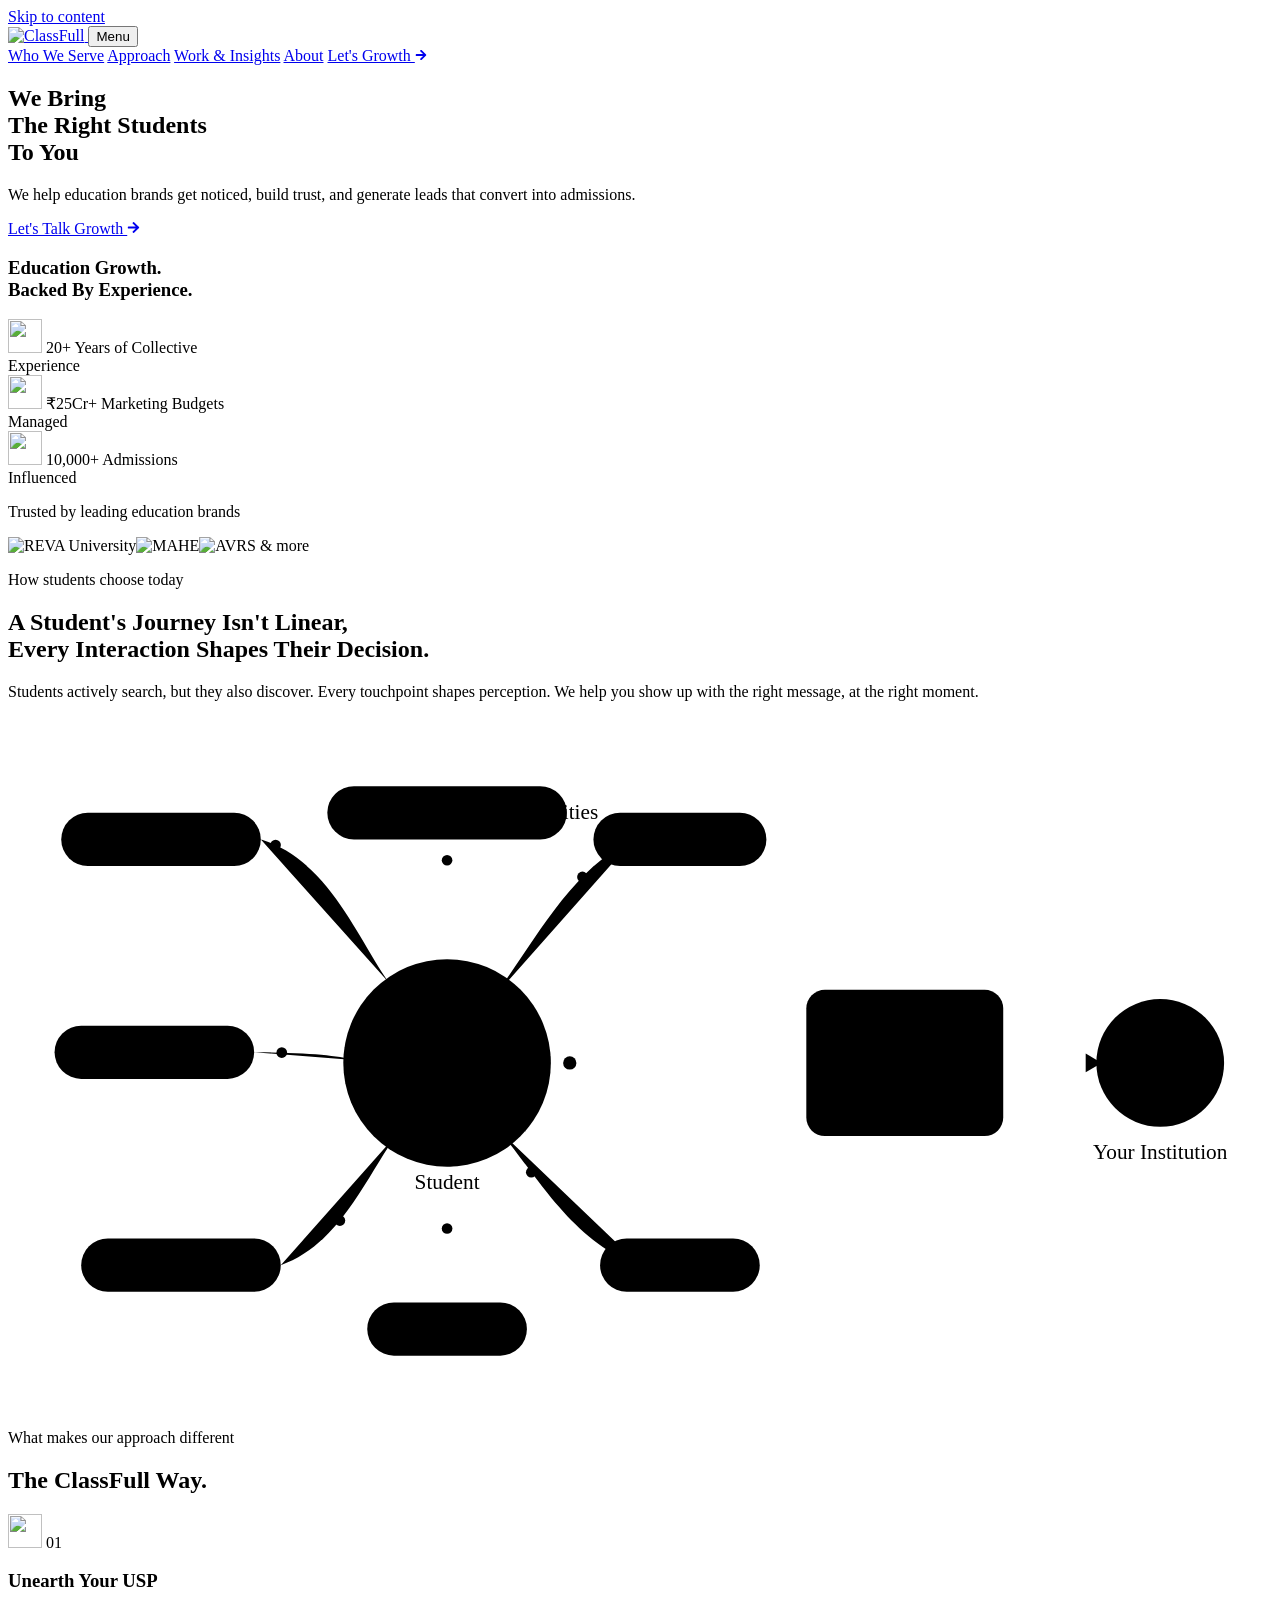
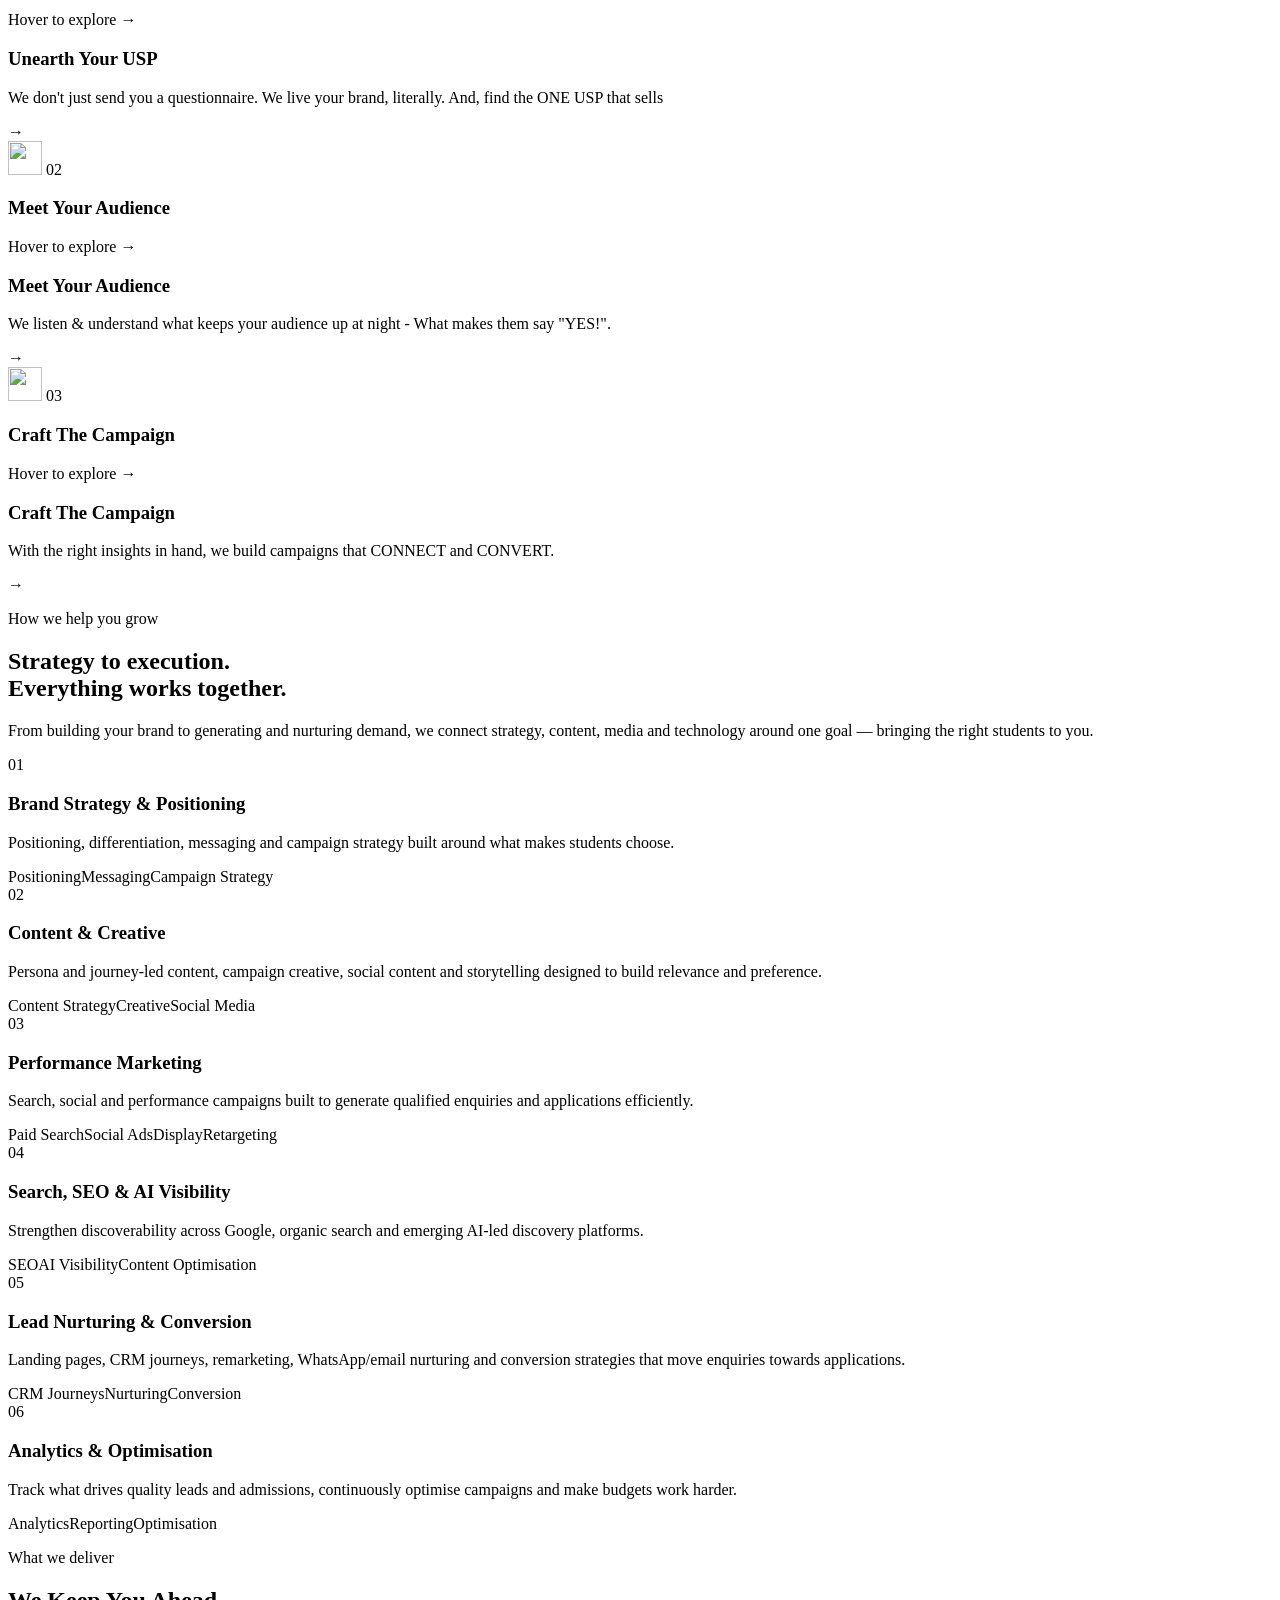
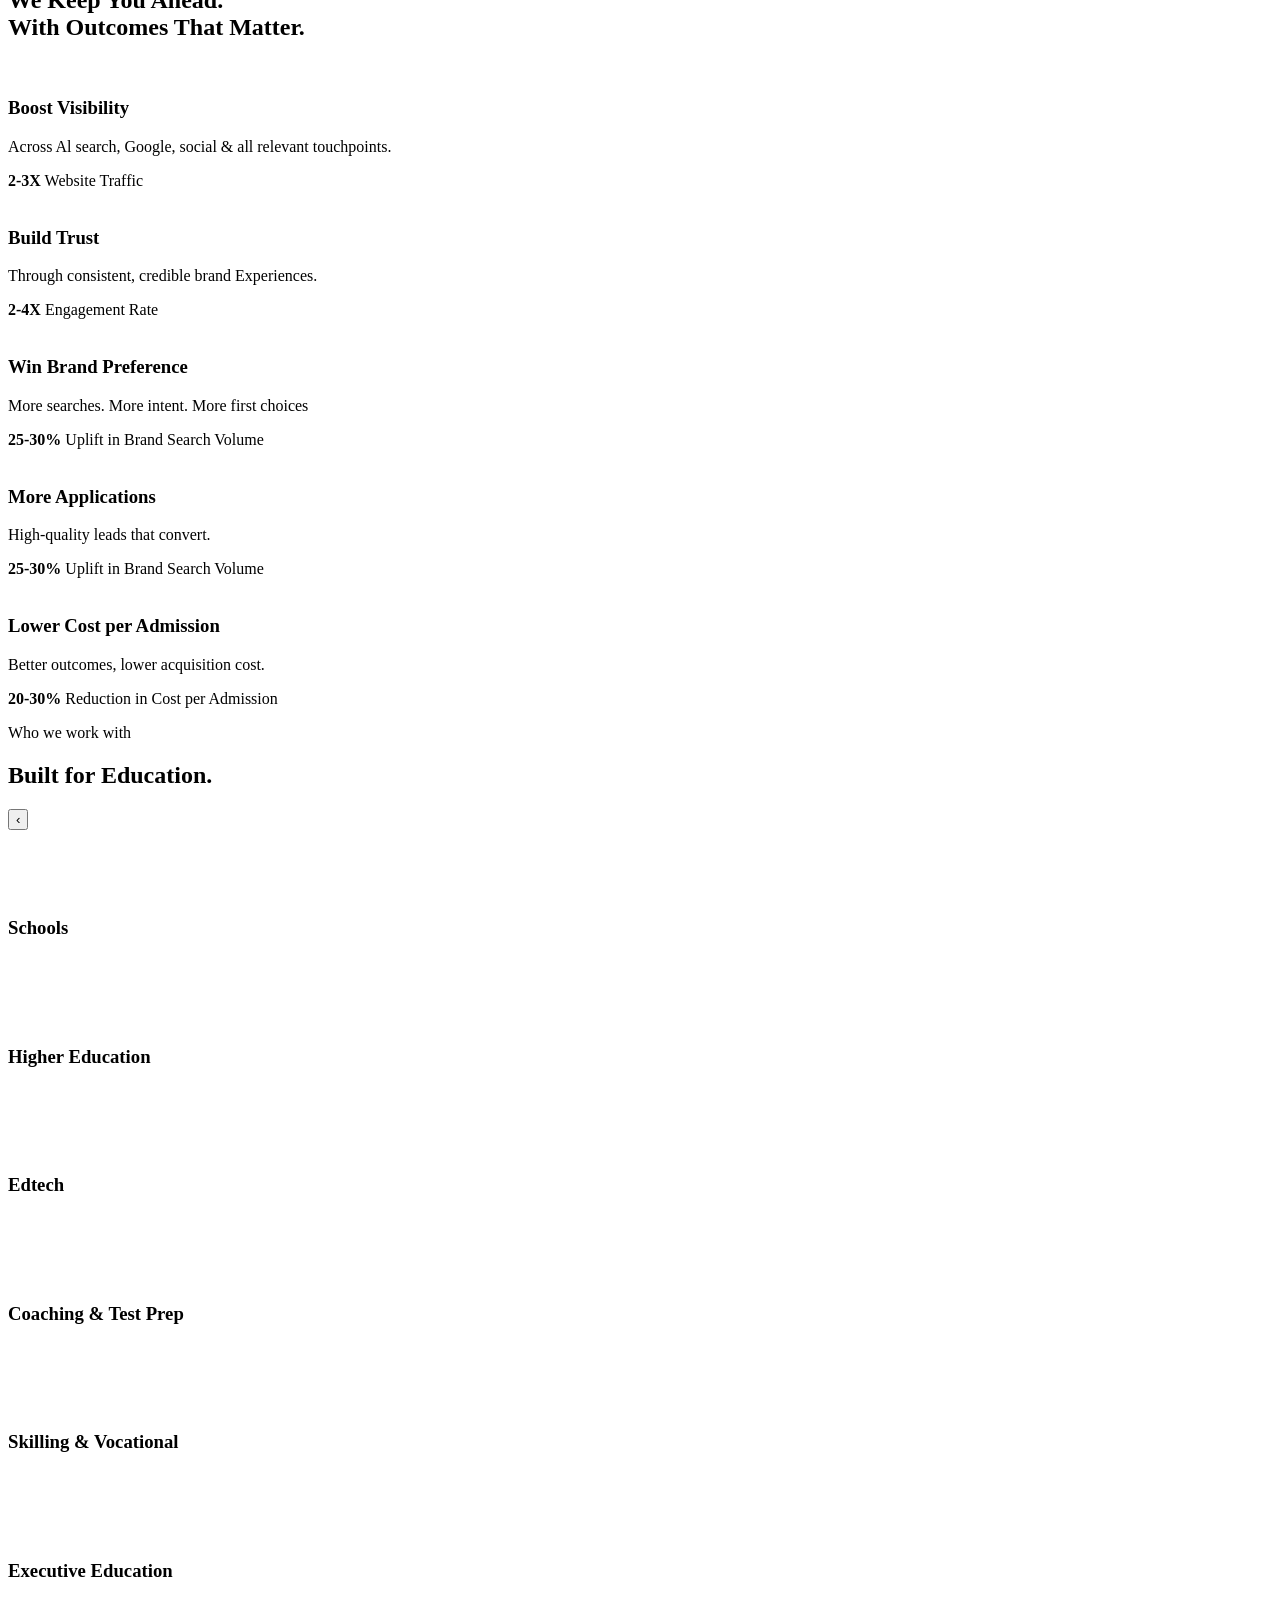
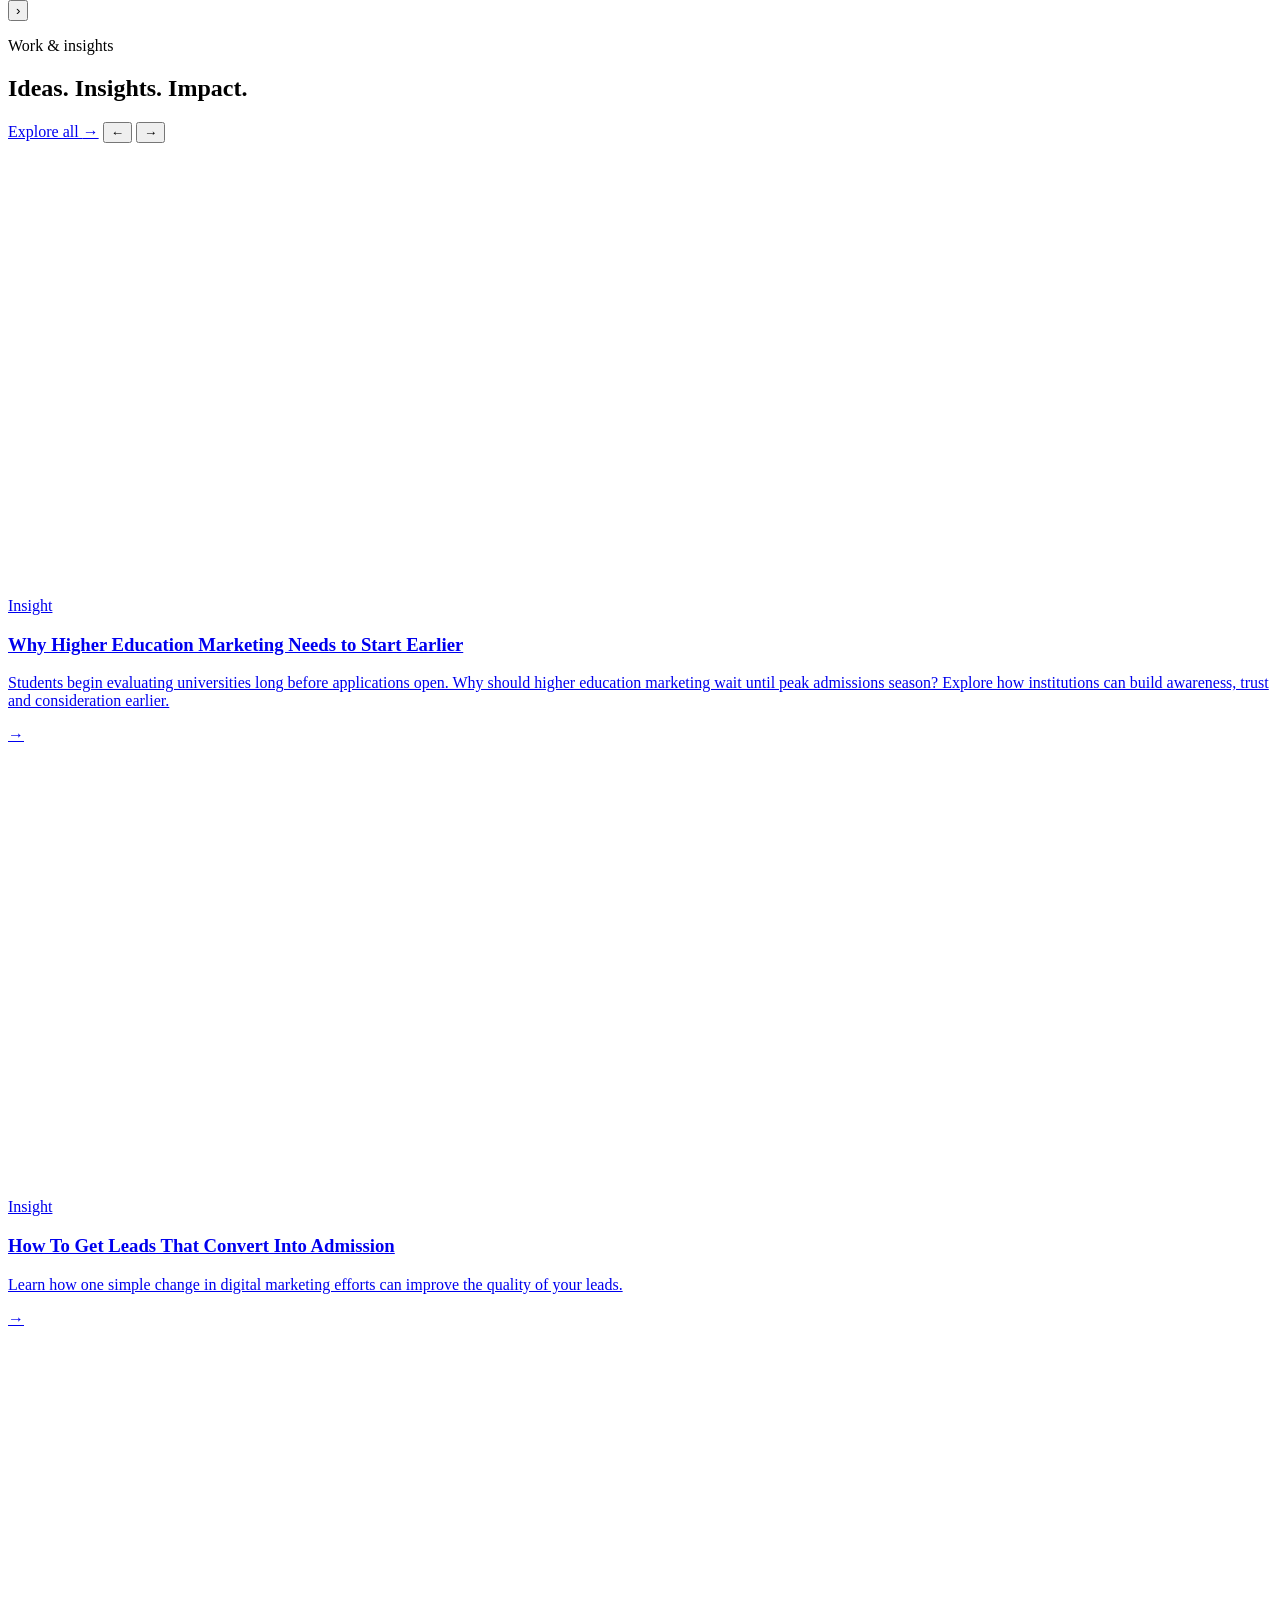
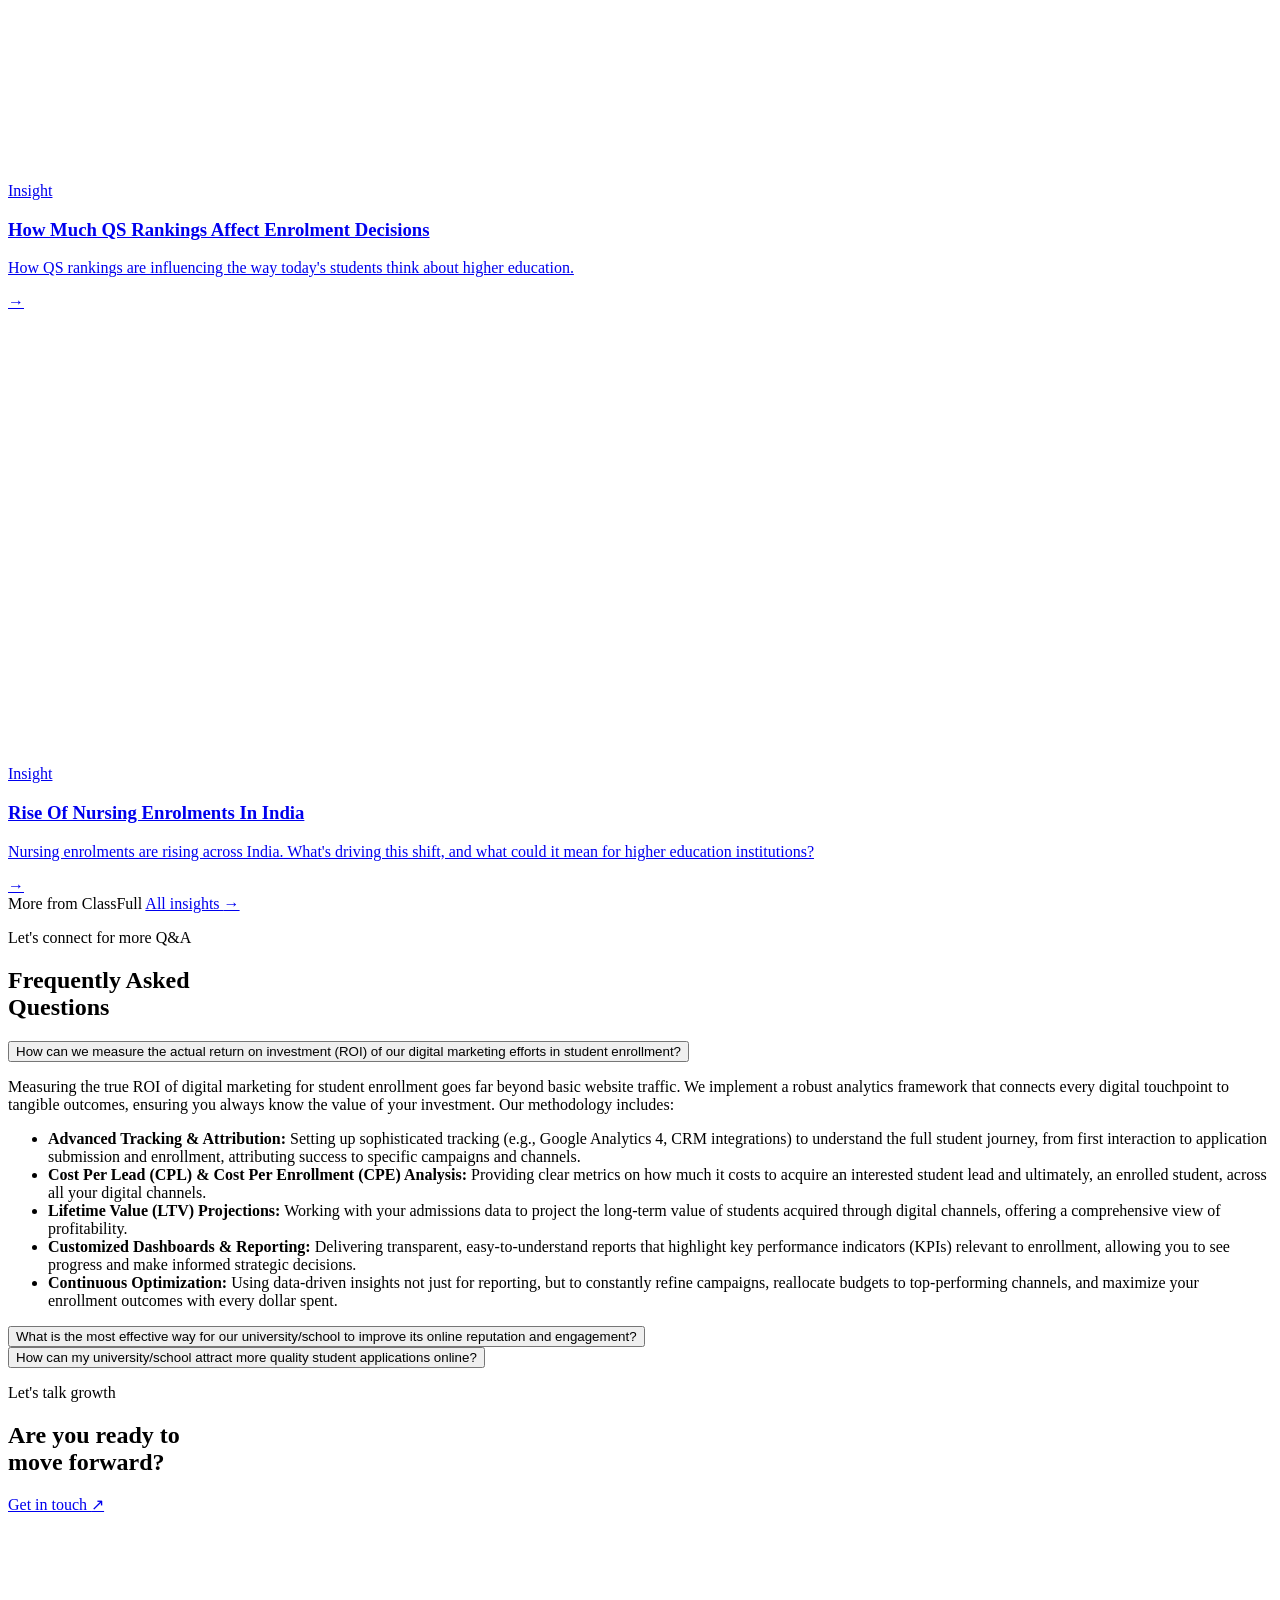
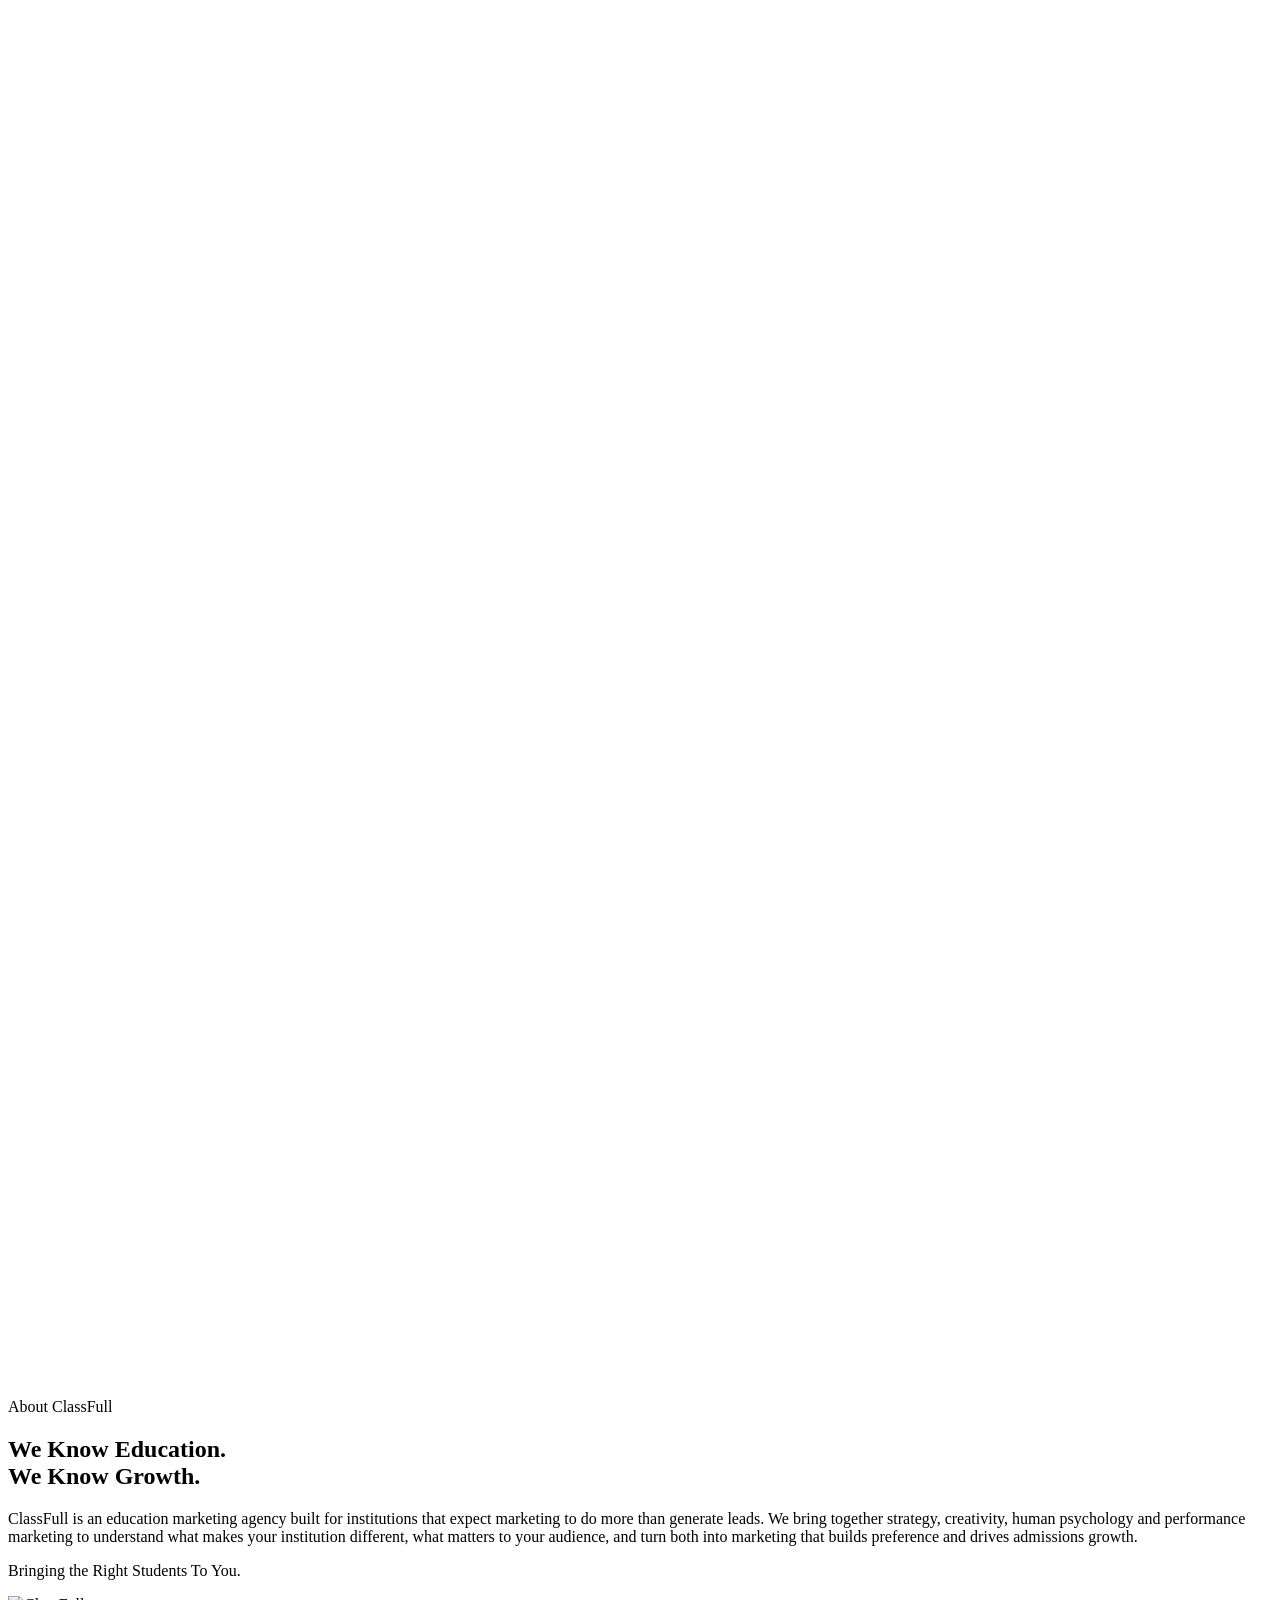
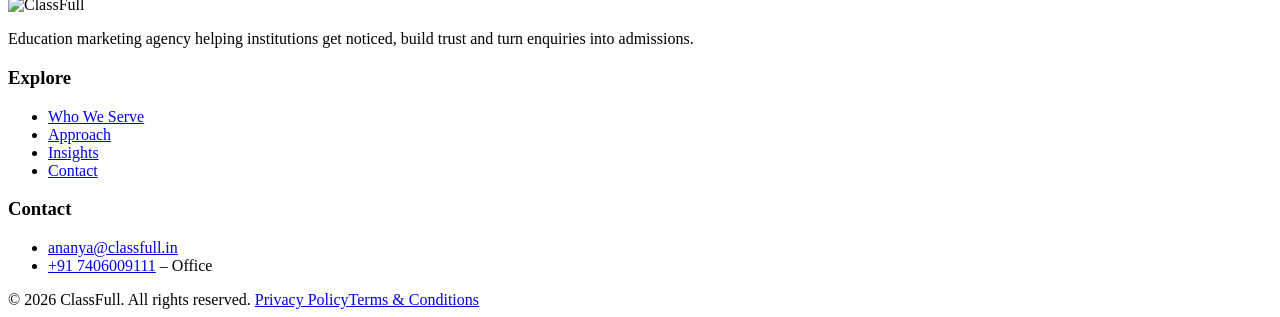
==== commit a31736d6: "Publish 2026-11-18 13:41" ====
--- a/index.html
+++ b/index.html
@@ -35,7 +35,7 @@
       <a href="/classfull-website/#approach">Approach</a>
       <a href="/classfull-website/#insights">Work &amp; Insights</a>
       <a href="/classfull-website/#about">About</a>
-      <a class="btn-sq btn-sq--nav" href="/classfull-website/contact-us/">Let&#x27;s Talk Growth <svg aria-hidden="true" viewBox="0 0 448 512" width="12" height="12"><path fill="currentColor" d="M190.5 66.9l22.2-22.2c9.4-9.4 24.6-9.4 33.9 0L441 239c9.4 9.4 9.4 24.6 0 33.9L246.6 467.3c-9.4 9.4-24.6 9.4-33.9 0l-22.2-22.2c-9.5-9.5-9.3-25 .4-34.3L311.4 296H24c-13.3 0-24-10.7-24-24v-32c0-13.3 10.7-24 24-24h287.4L190.9 101.2c-9.8-9.3-10-24.8-.4-34.3z"/></svg></a>
+      <a class="btn-sq btn-sq--nav" href="/classfull-website/contact-us/">Let&#x27;s Growth <svg aria-hidden="true" viewBox="0 0 448 512" width="12" height="12"><path fill="currentColor" d="M190.5 66.9l22.2-22.2c9.4-9.4 24.6-9.4 33.9 0L441 239c9.4 9.4 9.4 24.6 0 33.9L246.6 467.3c-9.4 9.4-24.6 9.4-33.9 0l-22.2-22.2c-9.5-9.5-9.3-25 .4-34.3L311.4 296H24c-13.3 0-24-10.7-24-24v-32c0-13.3 10.7-24 24-24h287.4L190.9 101.2c-9.8-9.3-10-24.8-.4-34.3z"/></svg></a>
     </nav>
   </div>
 </header>
@@ -45,7 +45,9 @@
 
 <section class="hero">
   <div class="wrap">
-    <h1 class="ah" data-ah>We Bring<br>The Right <span class="hl">Students</span><br>To You</h1>
+    <h1 class="ah" data-ah>We Bring+<br>The Right <span class="hl">Students</span>+<br>To You</h1>
     <p class="hero__text" data-rise>We help education brands get noticed, build trust, and generate leads that convert into admissions.</p>
     <a class="btn-sq" href="/classfull-website/contact-us/" data-rise>Let&#x27;s Talk Growth
       <svg aria-hidden="true" viewBox="0 0 448 512" width="13" height="13"><path fill="currentColor" d="M190.5 66.9l22.2-22.2c9.4-9.4 24.6-9.4 33.9 0L441 239c9.4 9.4 9.4 24.6 0 33.9L246.6 467.3c-9.4 9.4-24.6 9.4-33.9 0l-22.2-22.2c-9.5-9.5-9.3-25 .4-34.3L311.4 296H24c-13.3 0-24-10.7-24-24v-32c0-13.3 10.7-24 24-24h287.4L190.9 101.2c-9.8-9.3-10-24.8-.4-34.3z"/></svg>
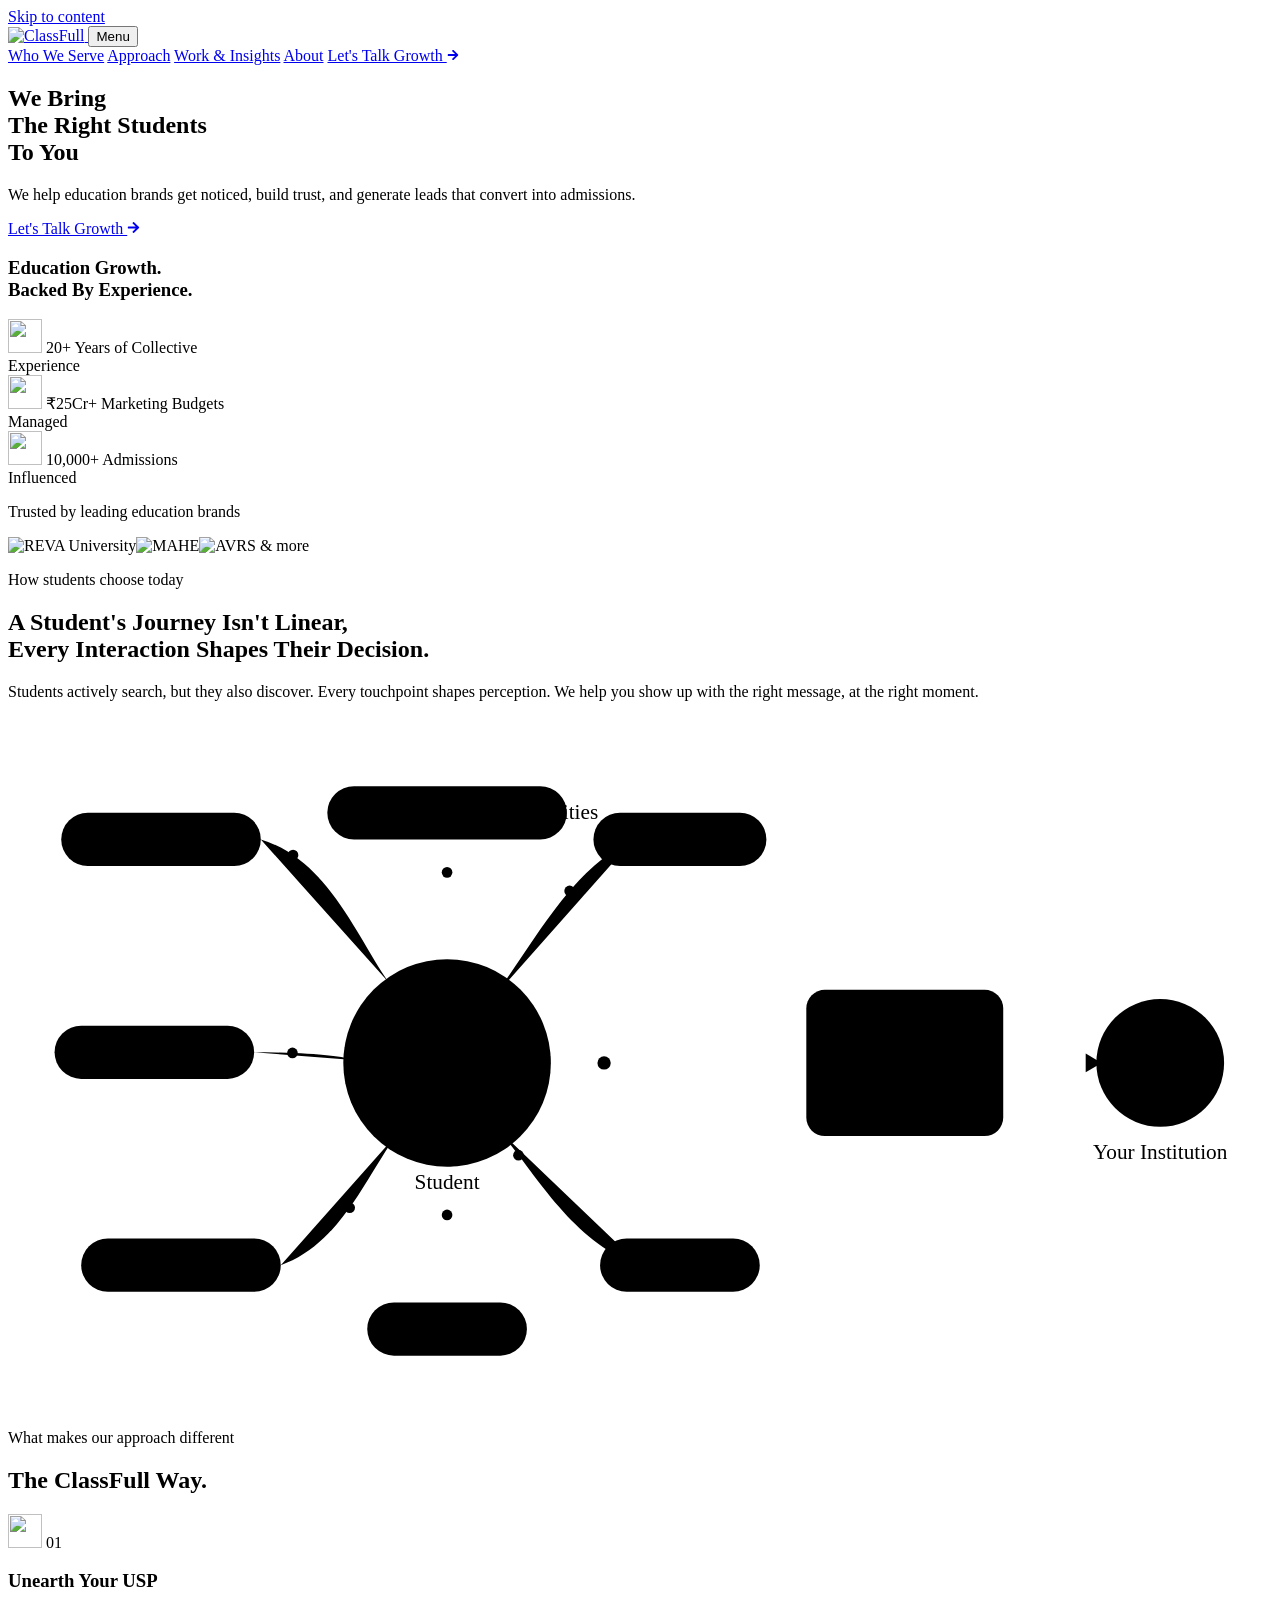
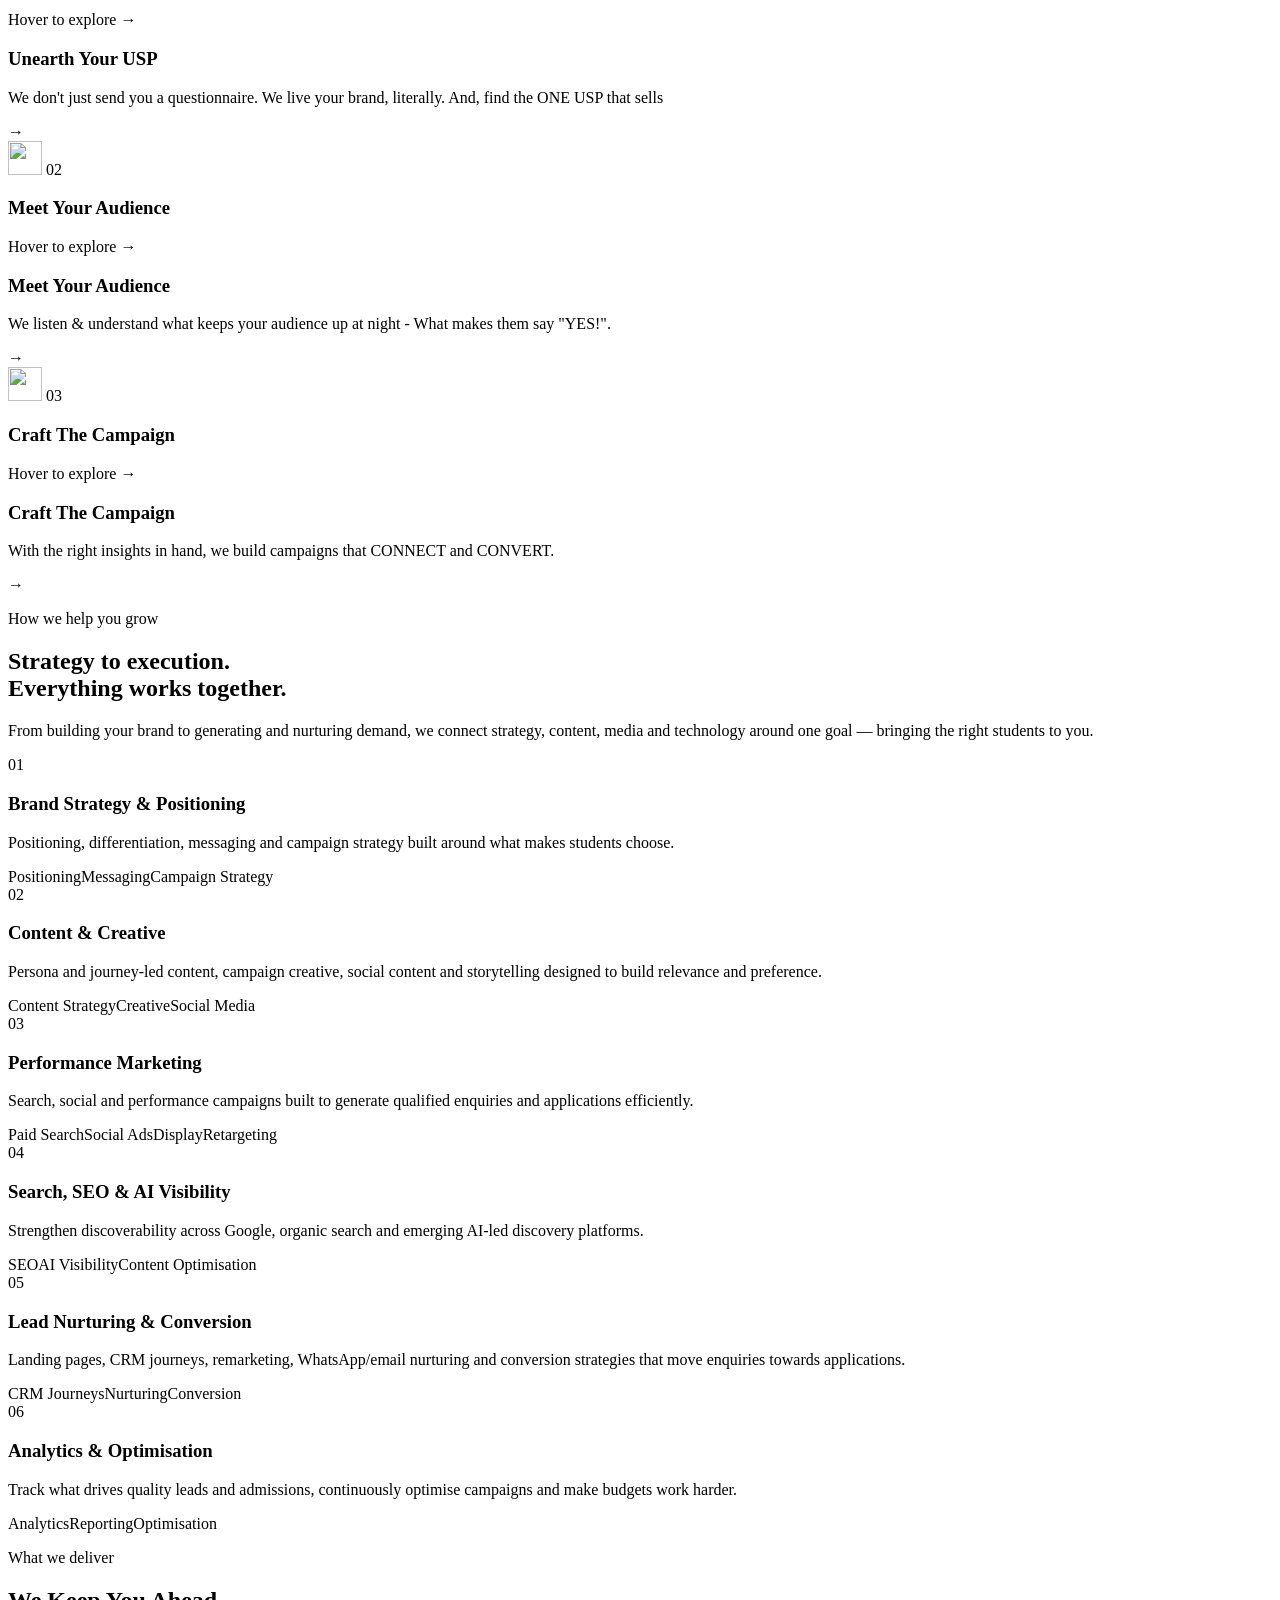
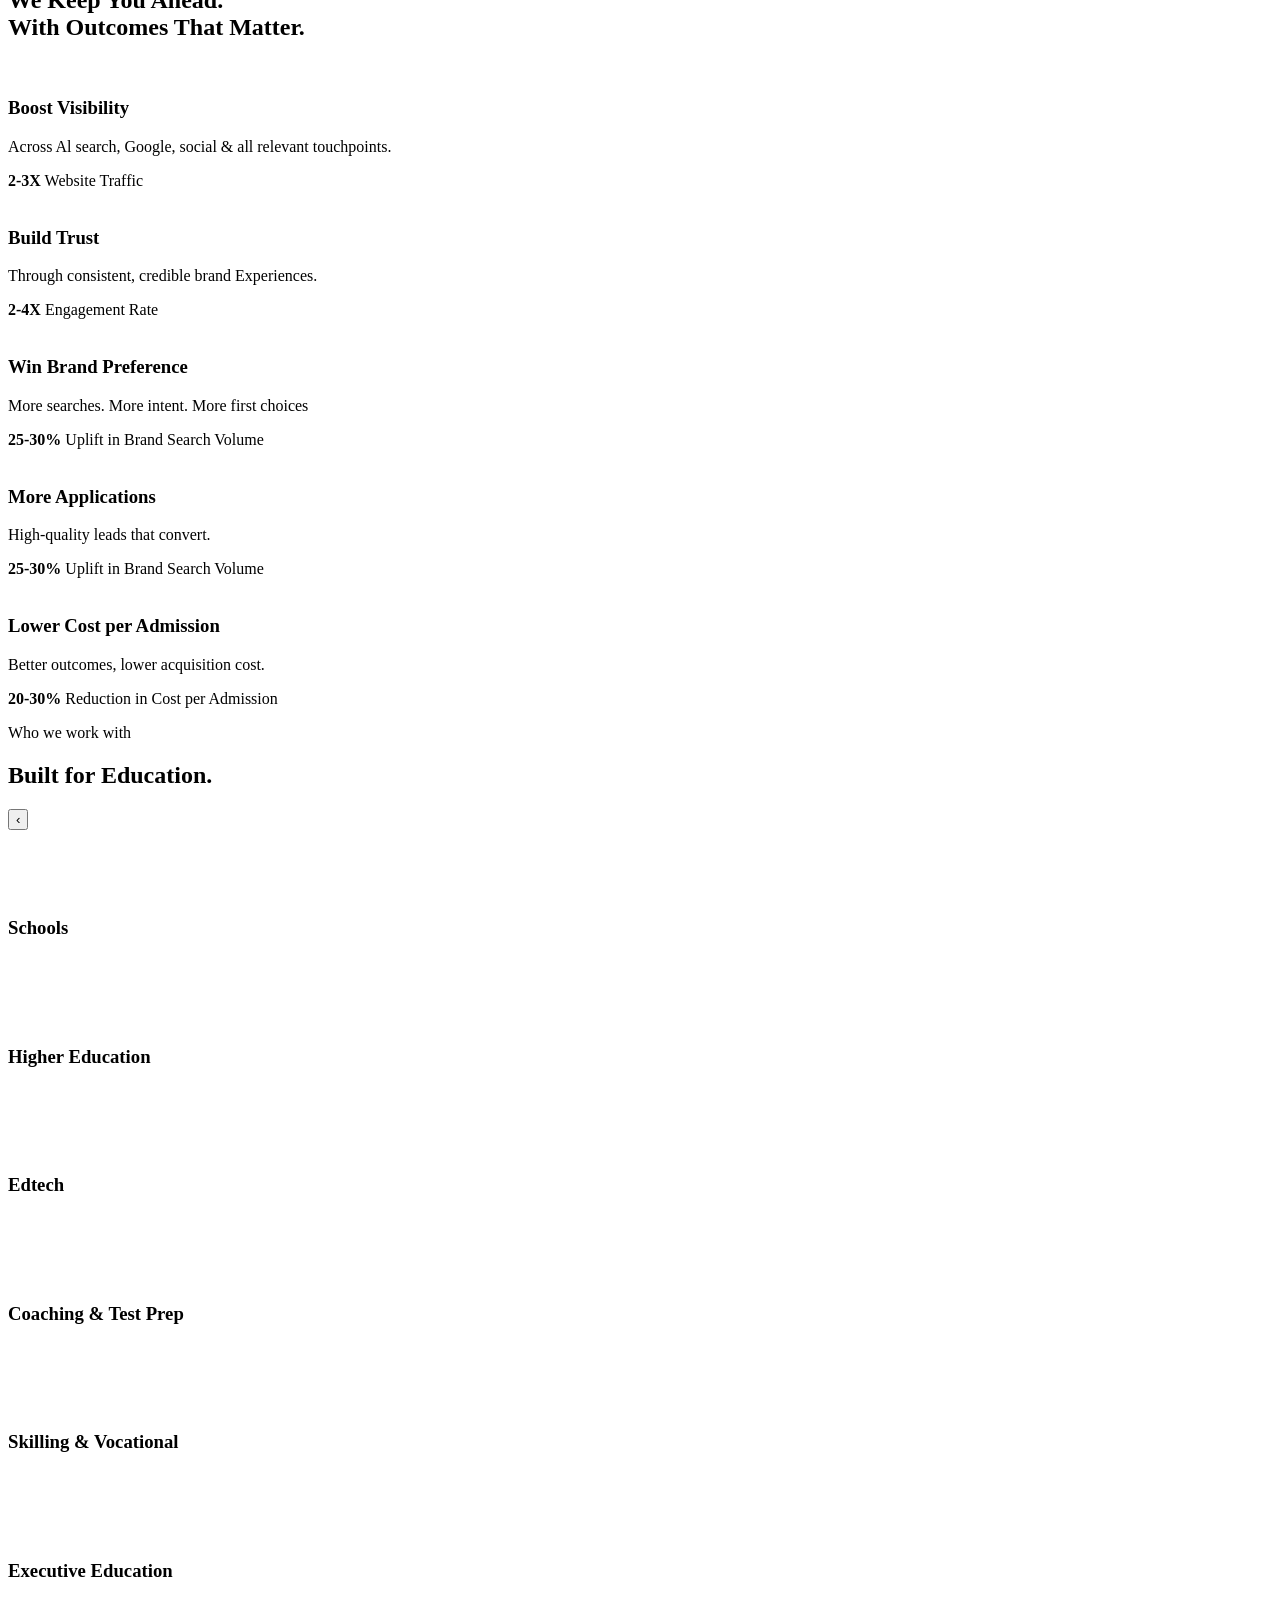
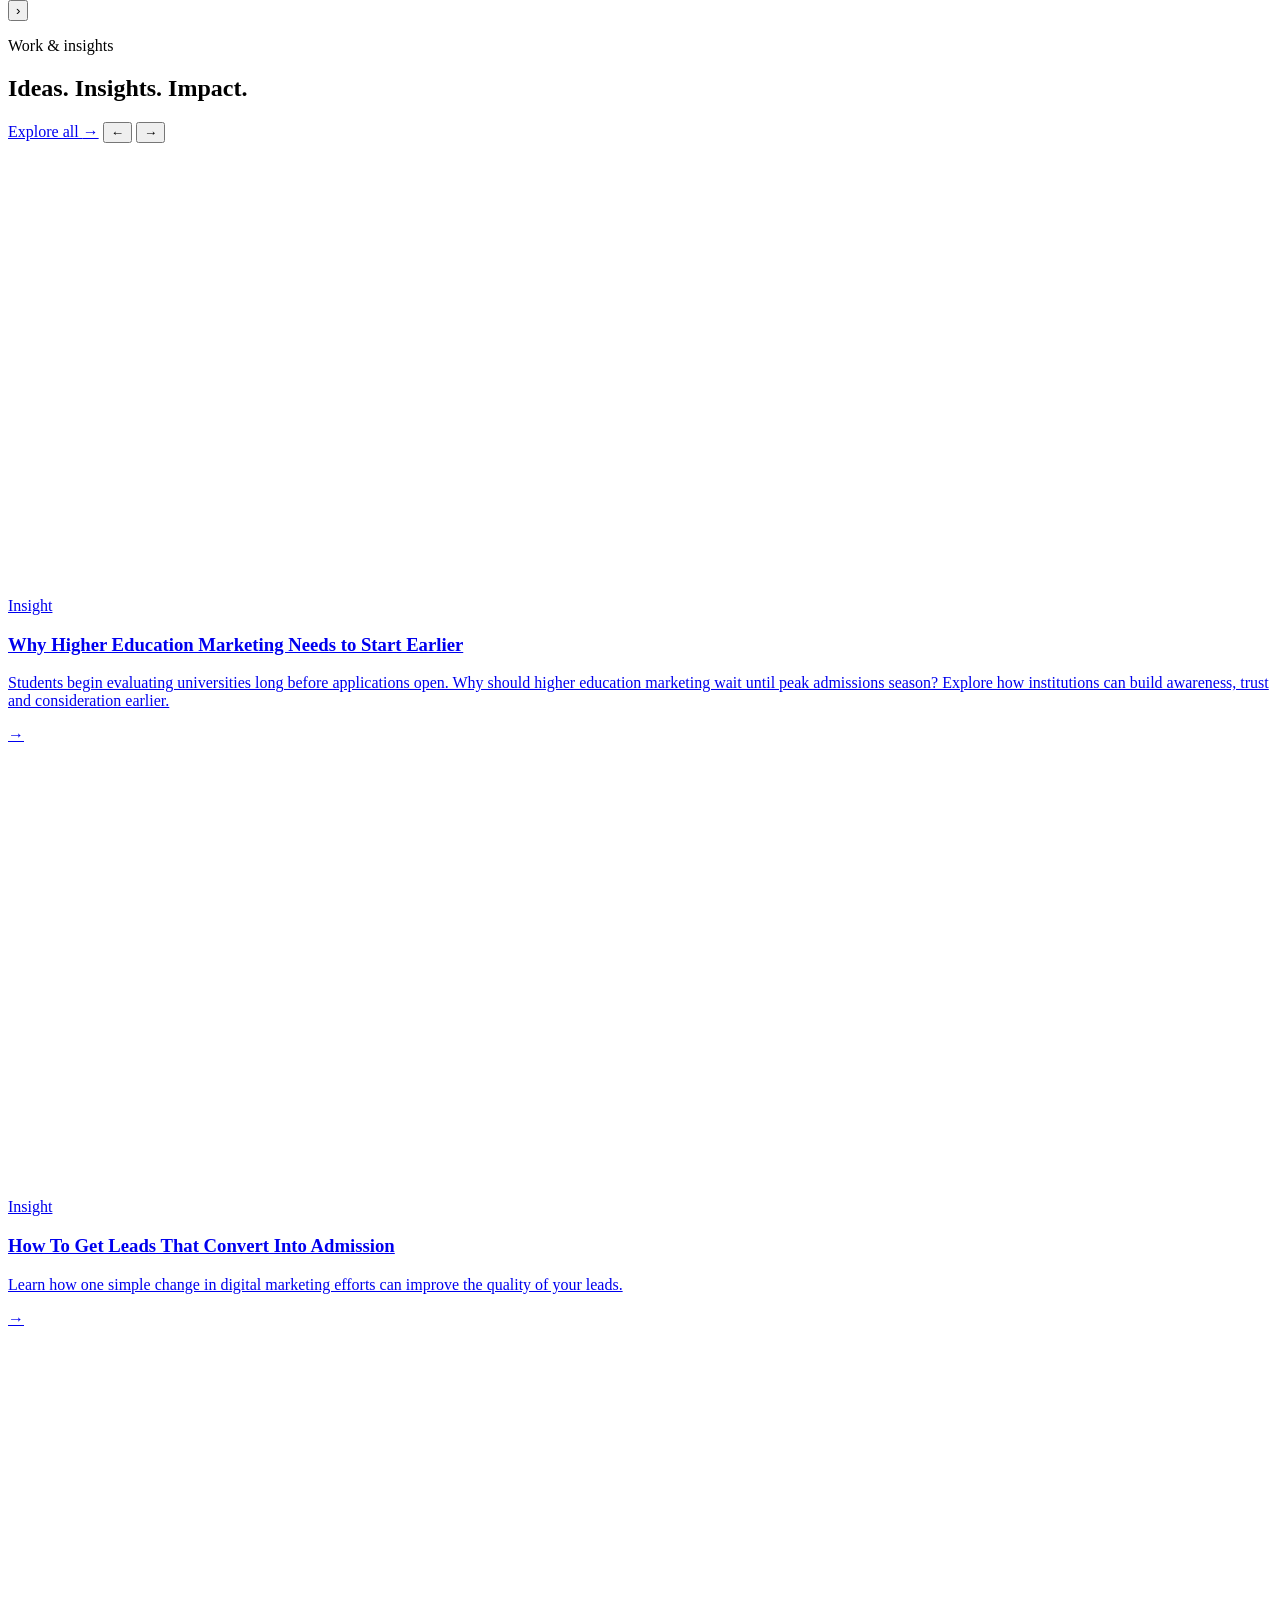
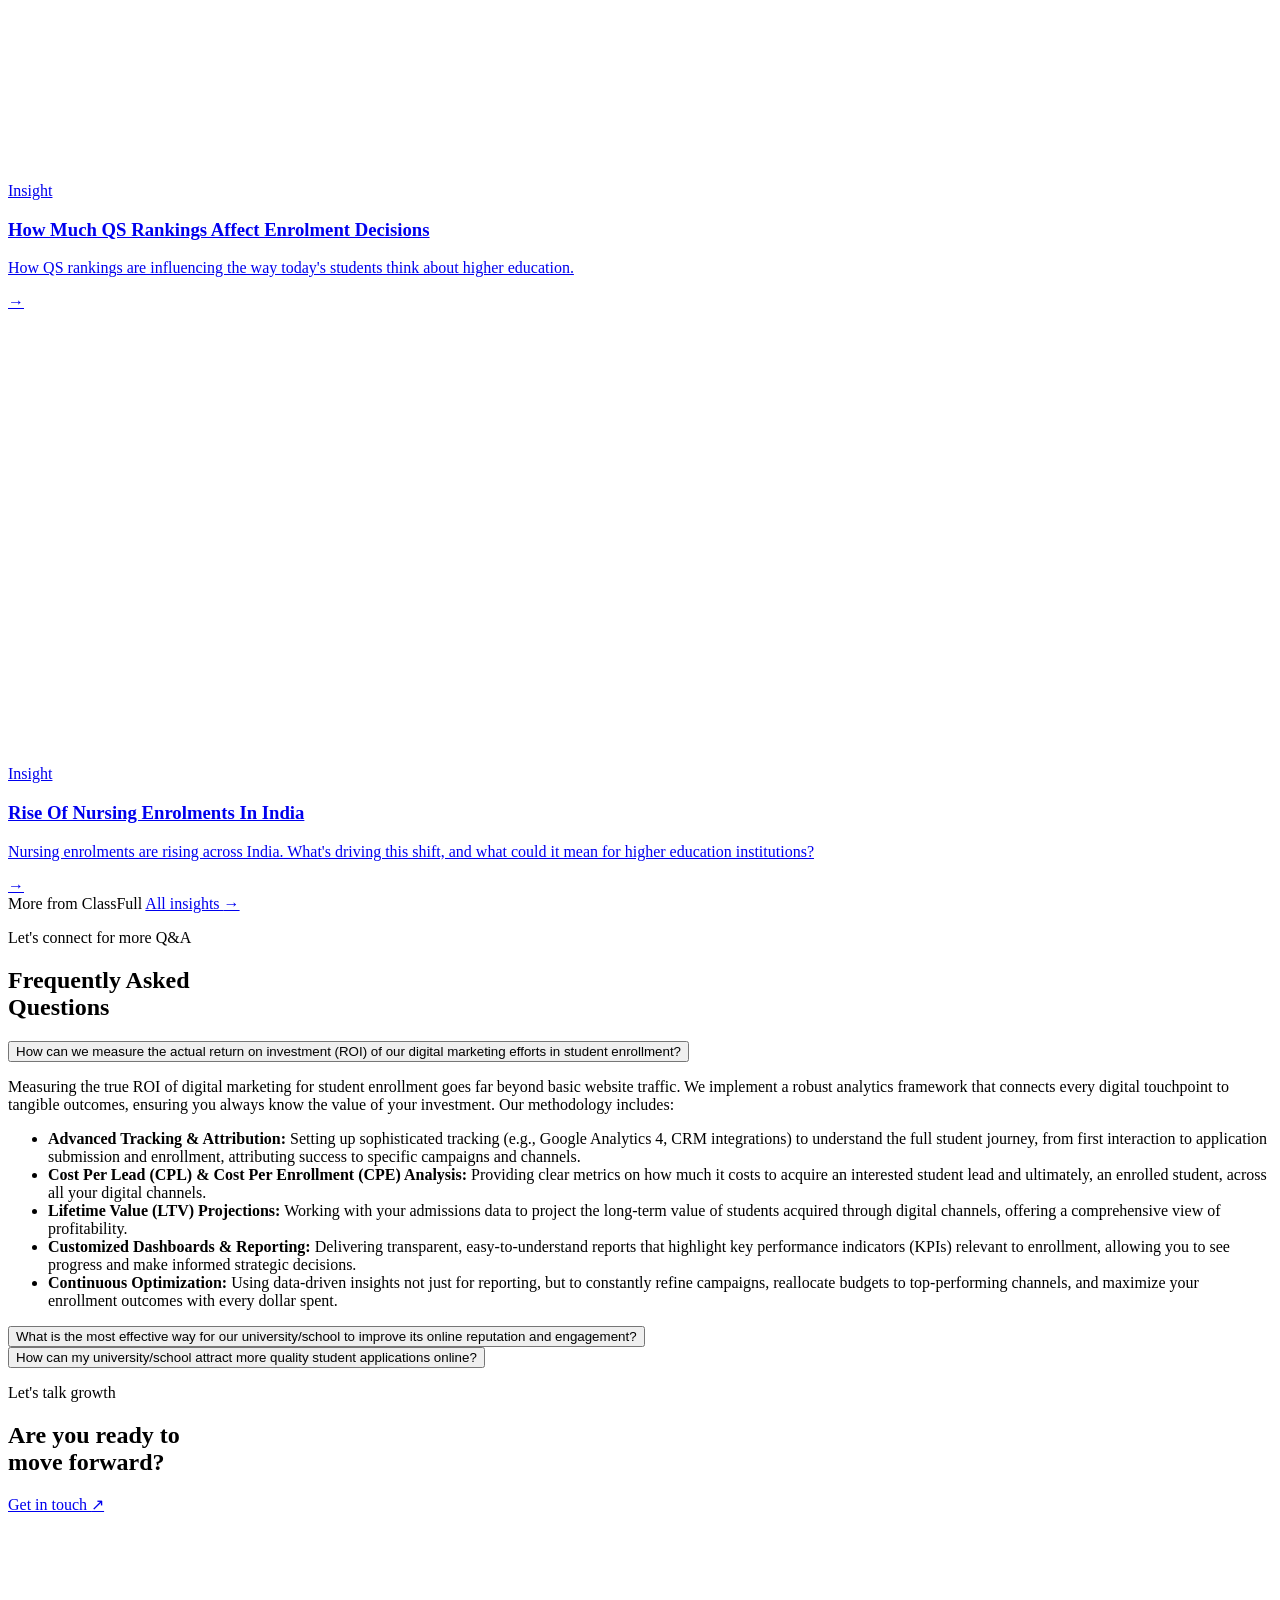
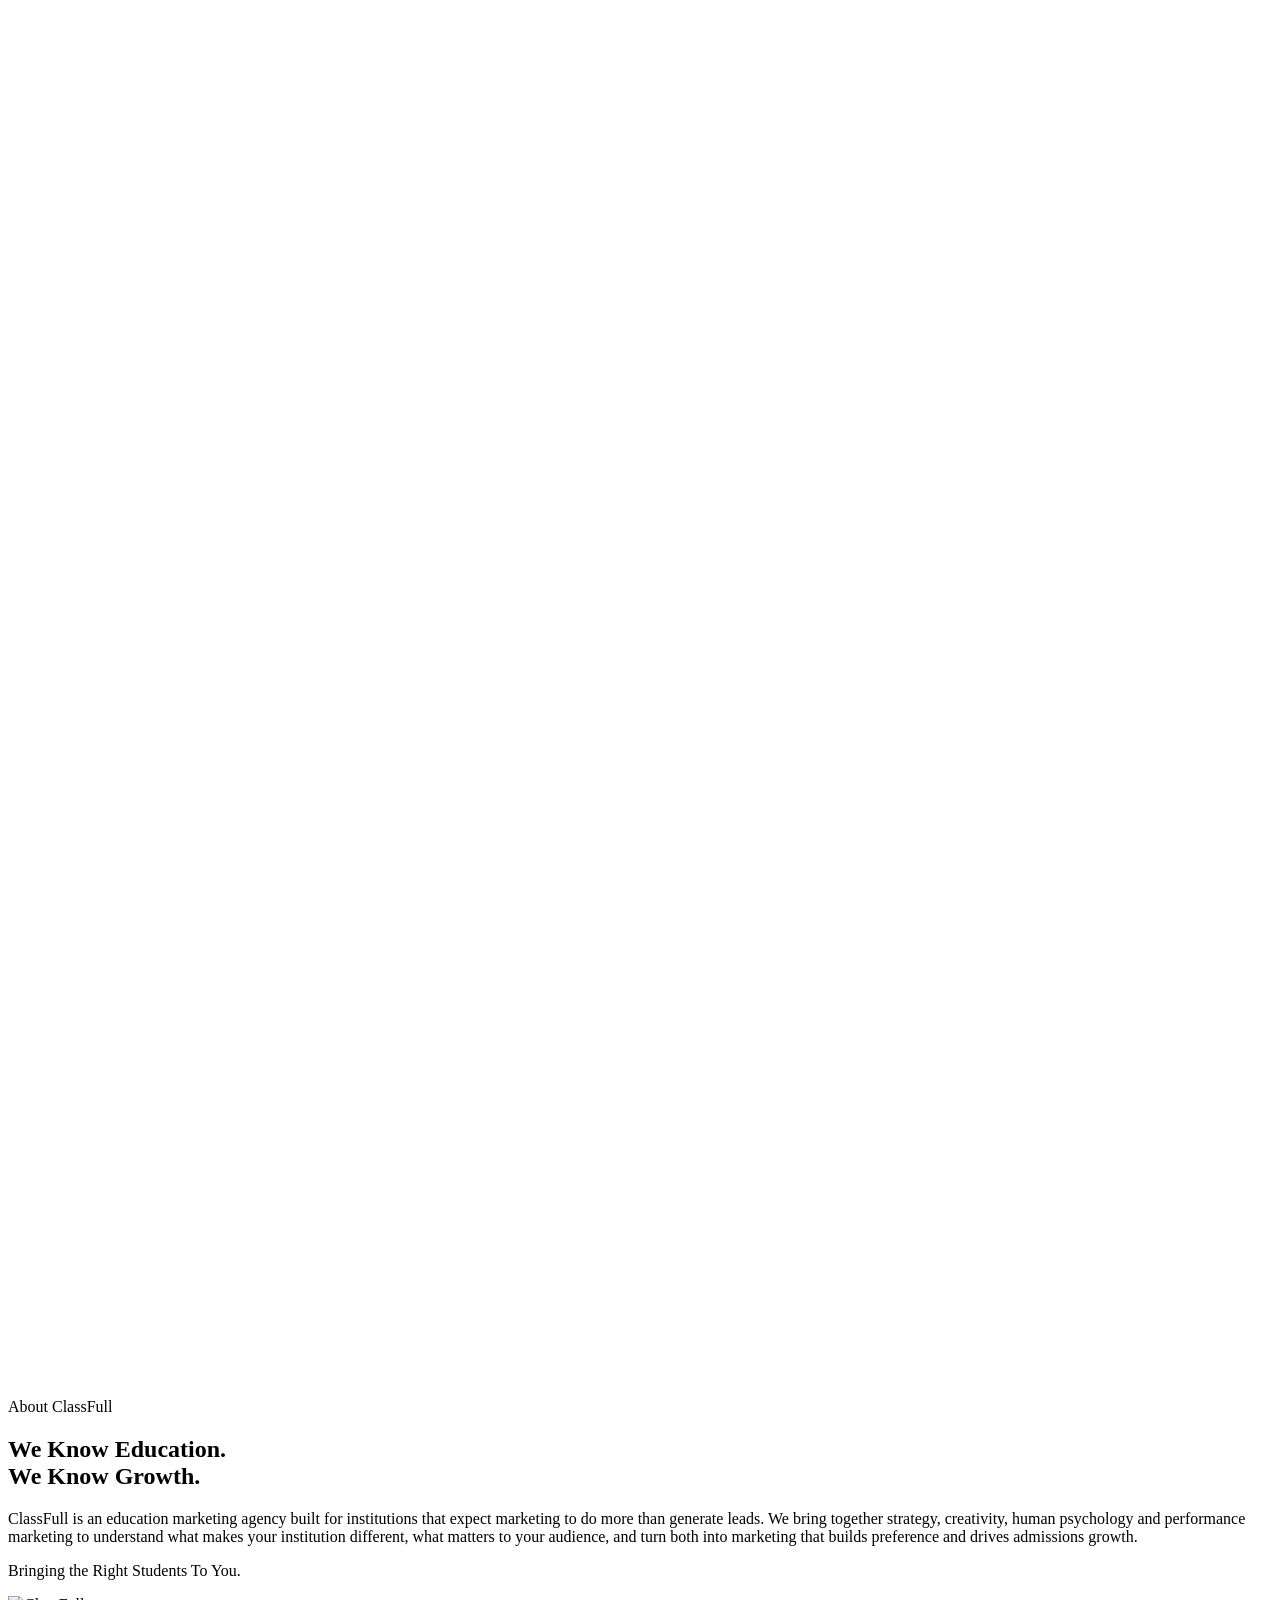
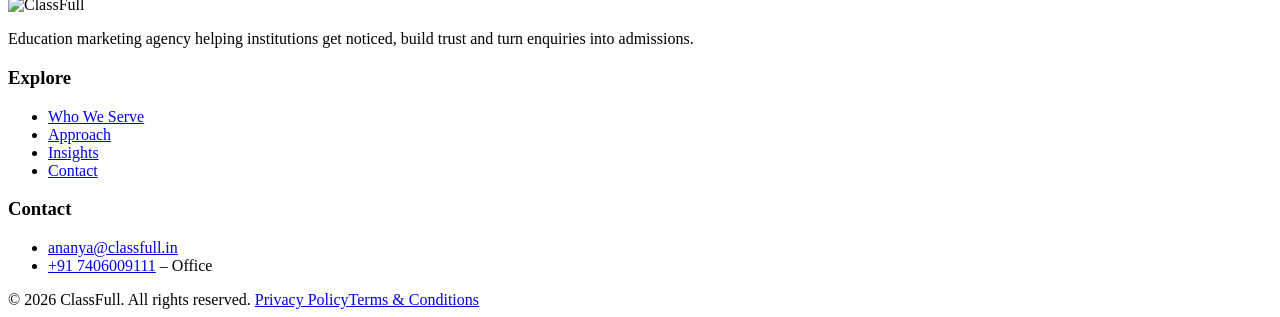
==== commit 5379a297: "Publish 2026-11-18 13:50" ====
--- a/index.html
+++ b/index.html
@@ -35,7 +35,7 @@
       <a href="/classfull-website/#approach">Approach</a>
       <a href="/classfull-website/#insights">Work &amp; Insights</a>
       <a href="/classfull-website/#about">About</a>
-      <a class="btn-sq btn-sq--nav" href="/classfull-website/contact-us/">Let&#x27;s Growth <svg aria-hidden="true" viewBox="0 0 448 512" width="12" height="12"><path fill="currentColor" d="M190.5 66.9l22.2-22.2c9.4-9.4 24.6-9.4 33.9 0L441 239c9.4 9.4 9.4 24.6 0 33.9L246.6 467.3c-9.4 9.4-24.6 9.4-33.9 0l-22.2-22.2c-9.5-9.5-9.3-25 .4-34.3L311.4 296H24c-13.3 0-24-10.7-24-24v-32c0-13.3 10.7-24 24-24h287.4L190.9 101.2c-9.8-9.3-10-24.8-.4-34.3z"/></svg></a>
+      <a class="btn-sq btn-sq--nav" href="/classfull-website/contact-us/">Let&#x27;s Talk Growth <svg aria-hidden="true" viewBox="0 0 448 512" width="12" height="12"><path fill="currentColor" d="M190.5 66.9l22.2-22.2c9.4-9.4 24.6-9.4 33.9 0L441 239c9.4 9.4 9.4 24.6 0 33.9L246.6 467.3c-9.4 9.4-24.6 9.4-33.9 0l-22.2-22.2c-9.5-9.5-9.3-25 .4-34.3L311.4 296H24c-13.3 0-24-10.7-24-24v-32c0-13.3 10.7-24 24-24h287.4L190.9 101.2c-9.8-9.3-10-24.8-.4-34.3z"/></svg></a>
     </nav>
   </div>
 </header>
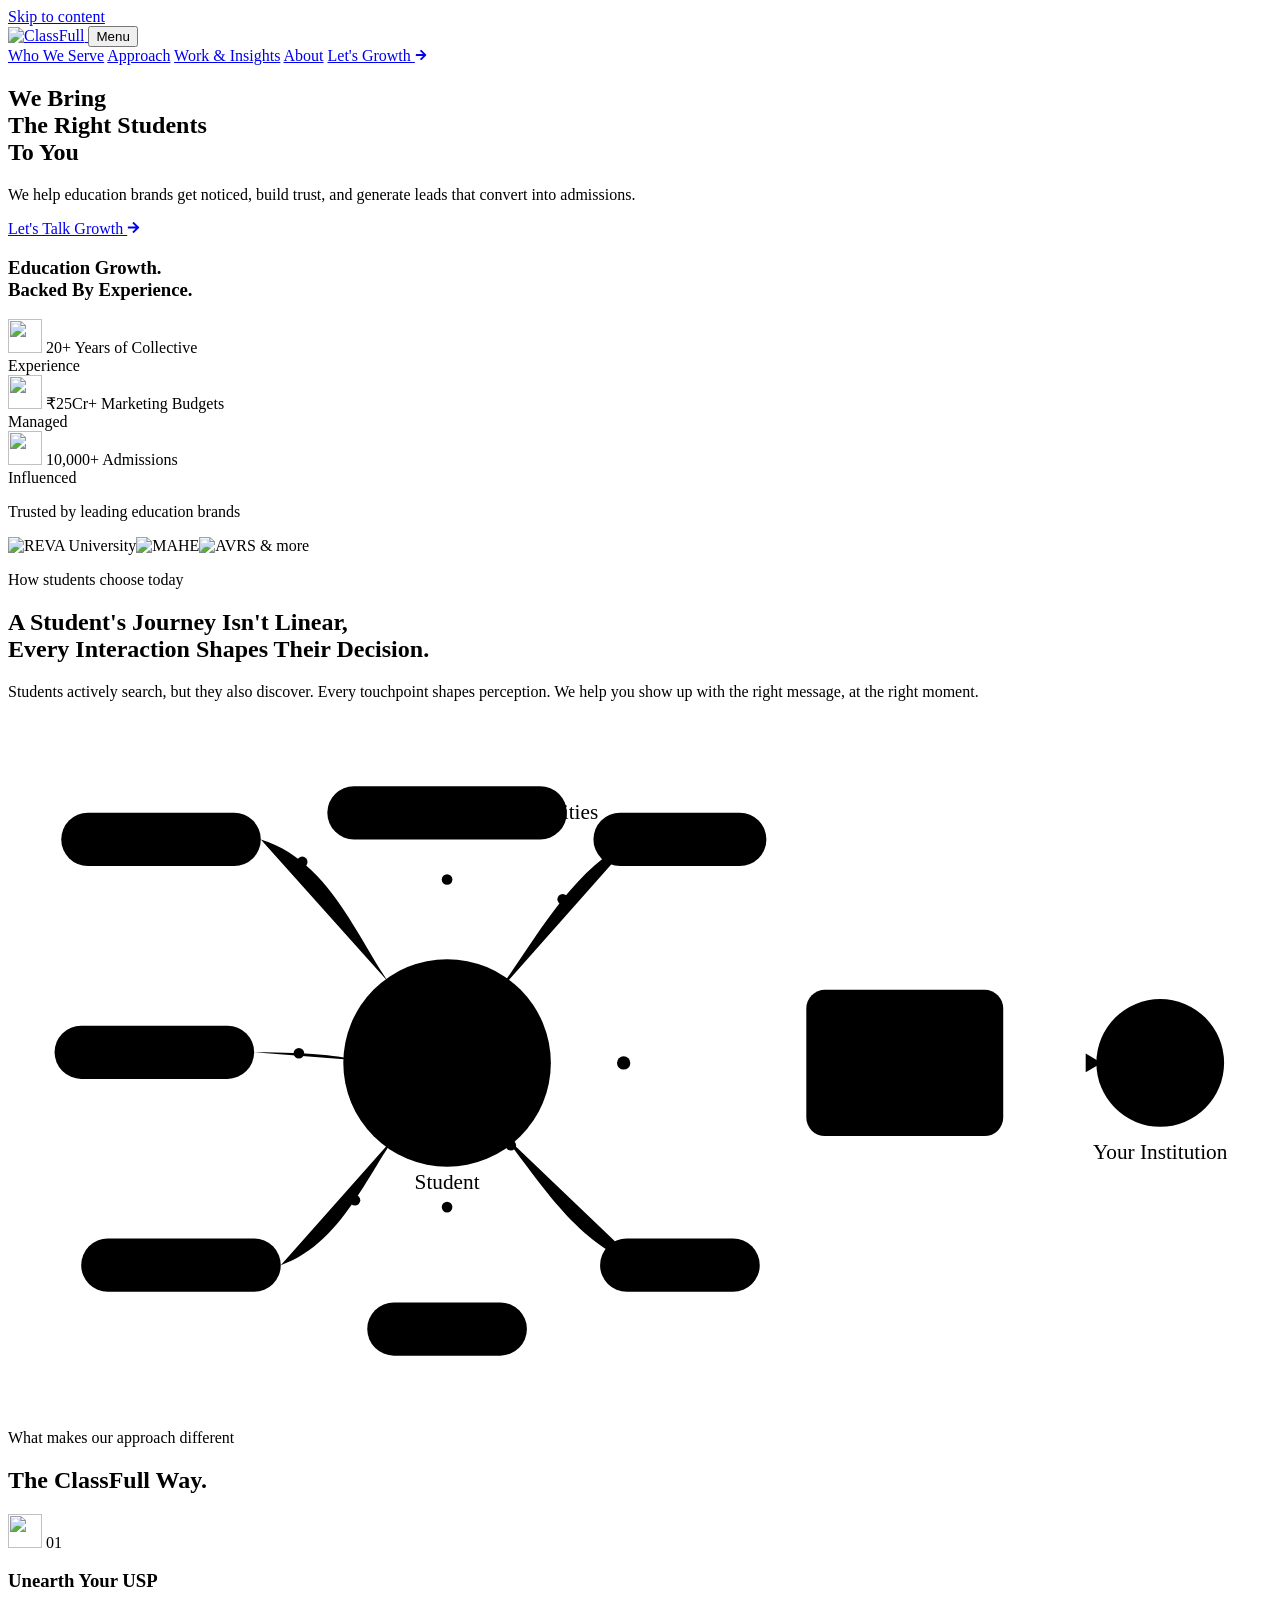
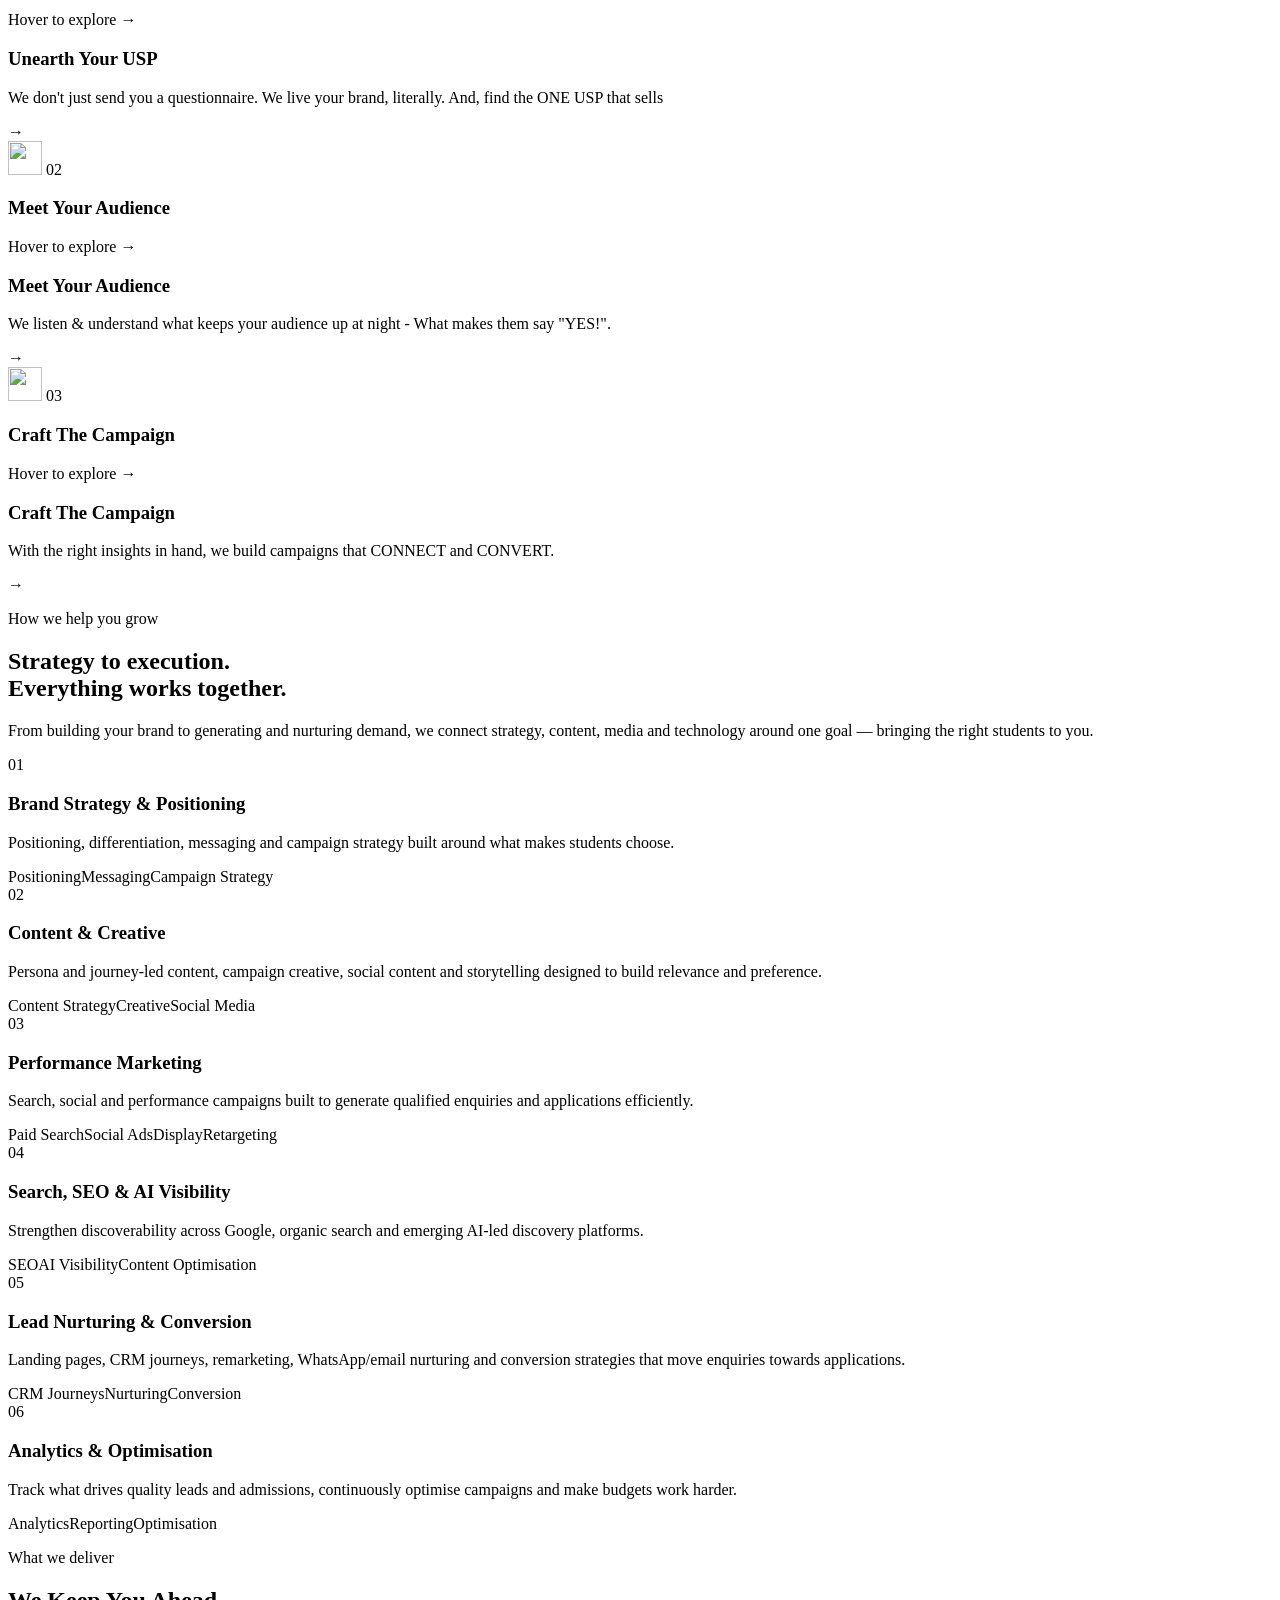
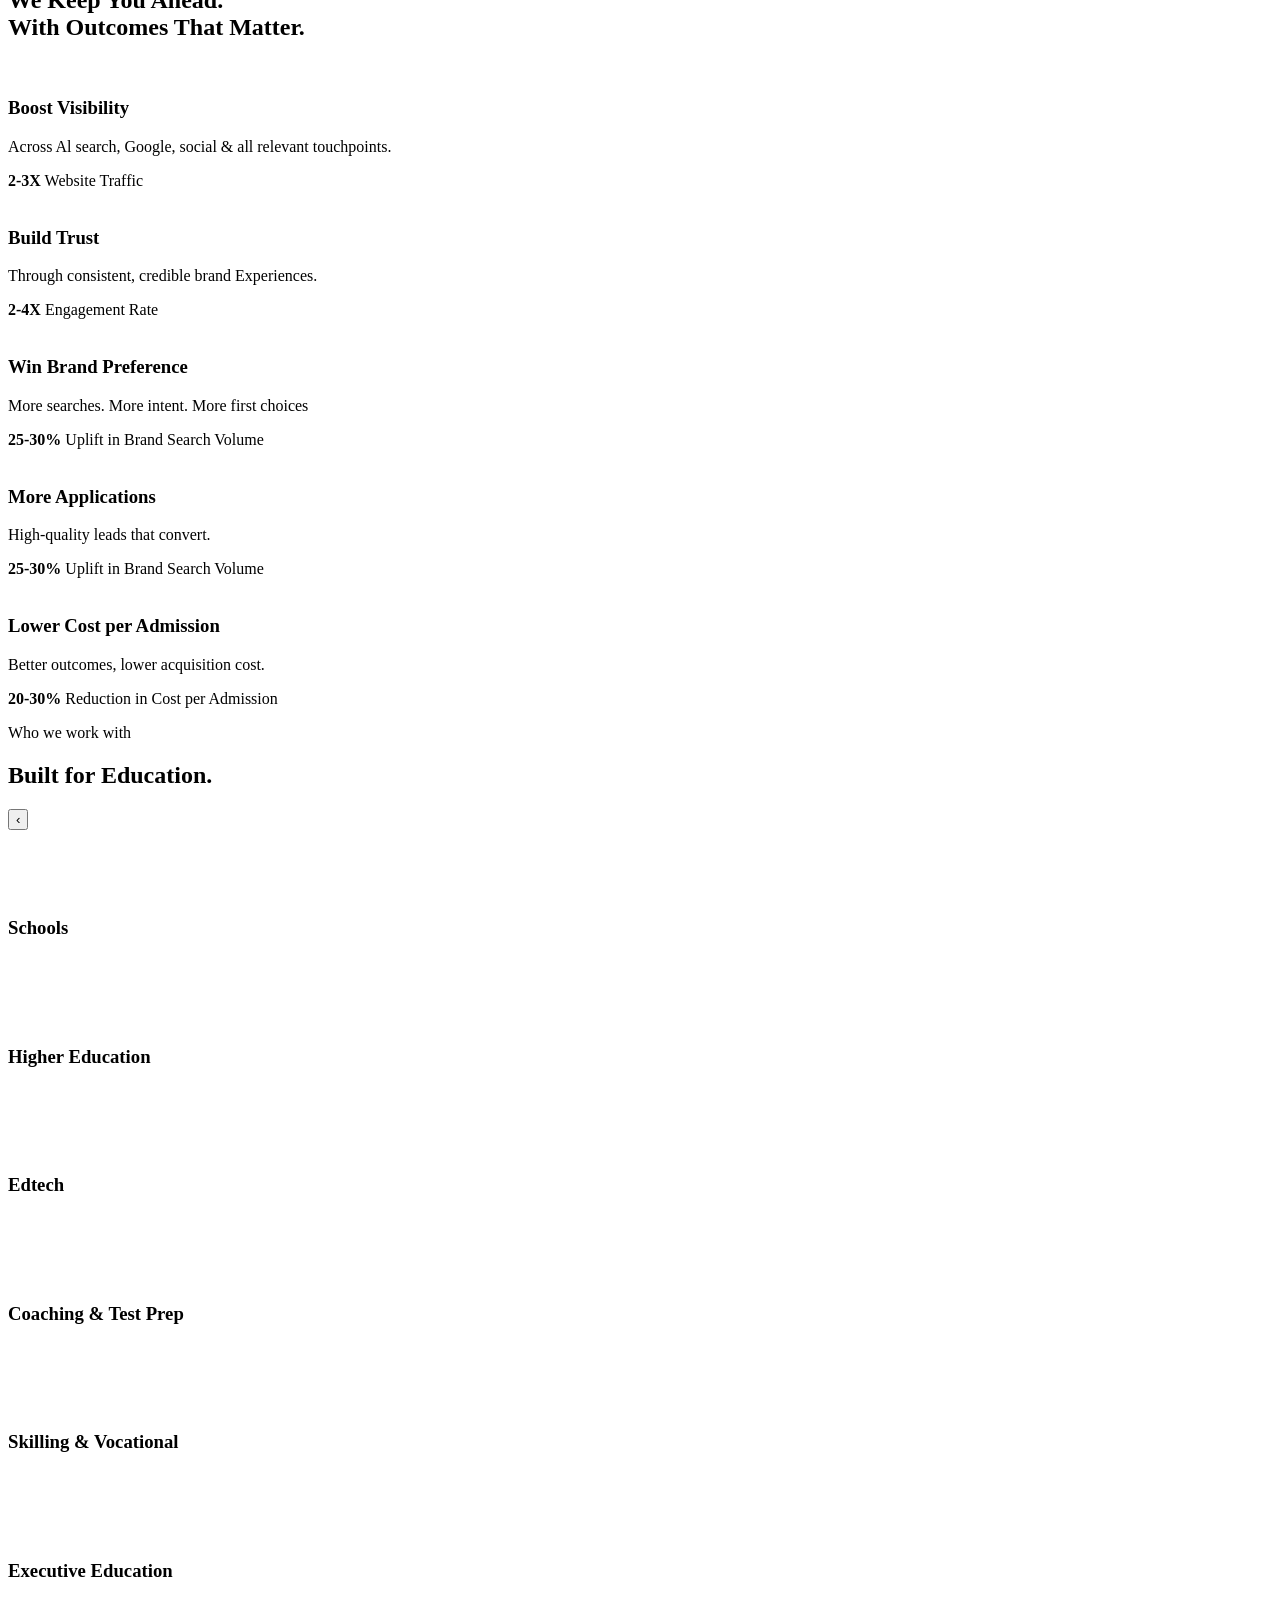
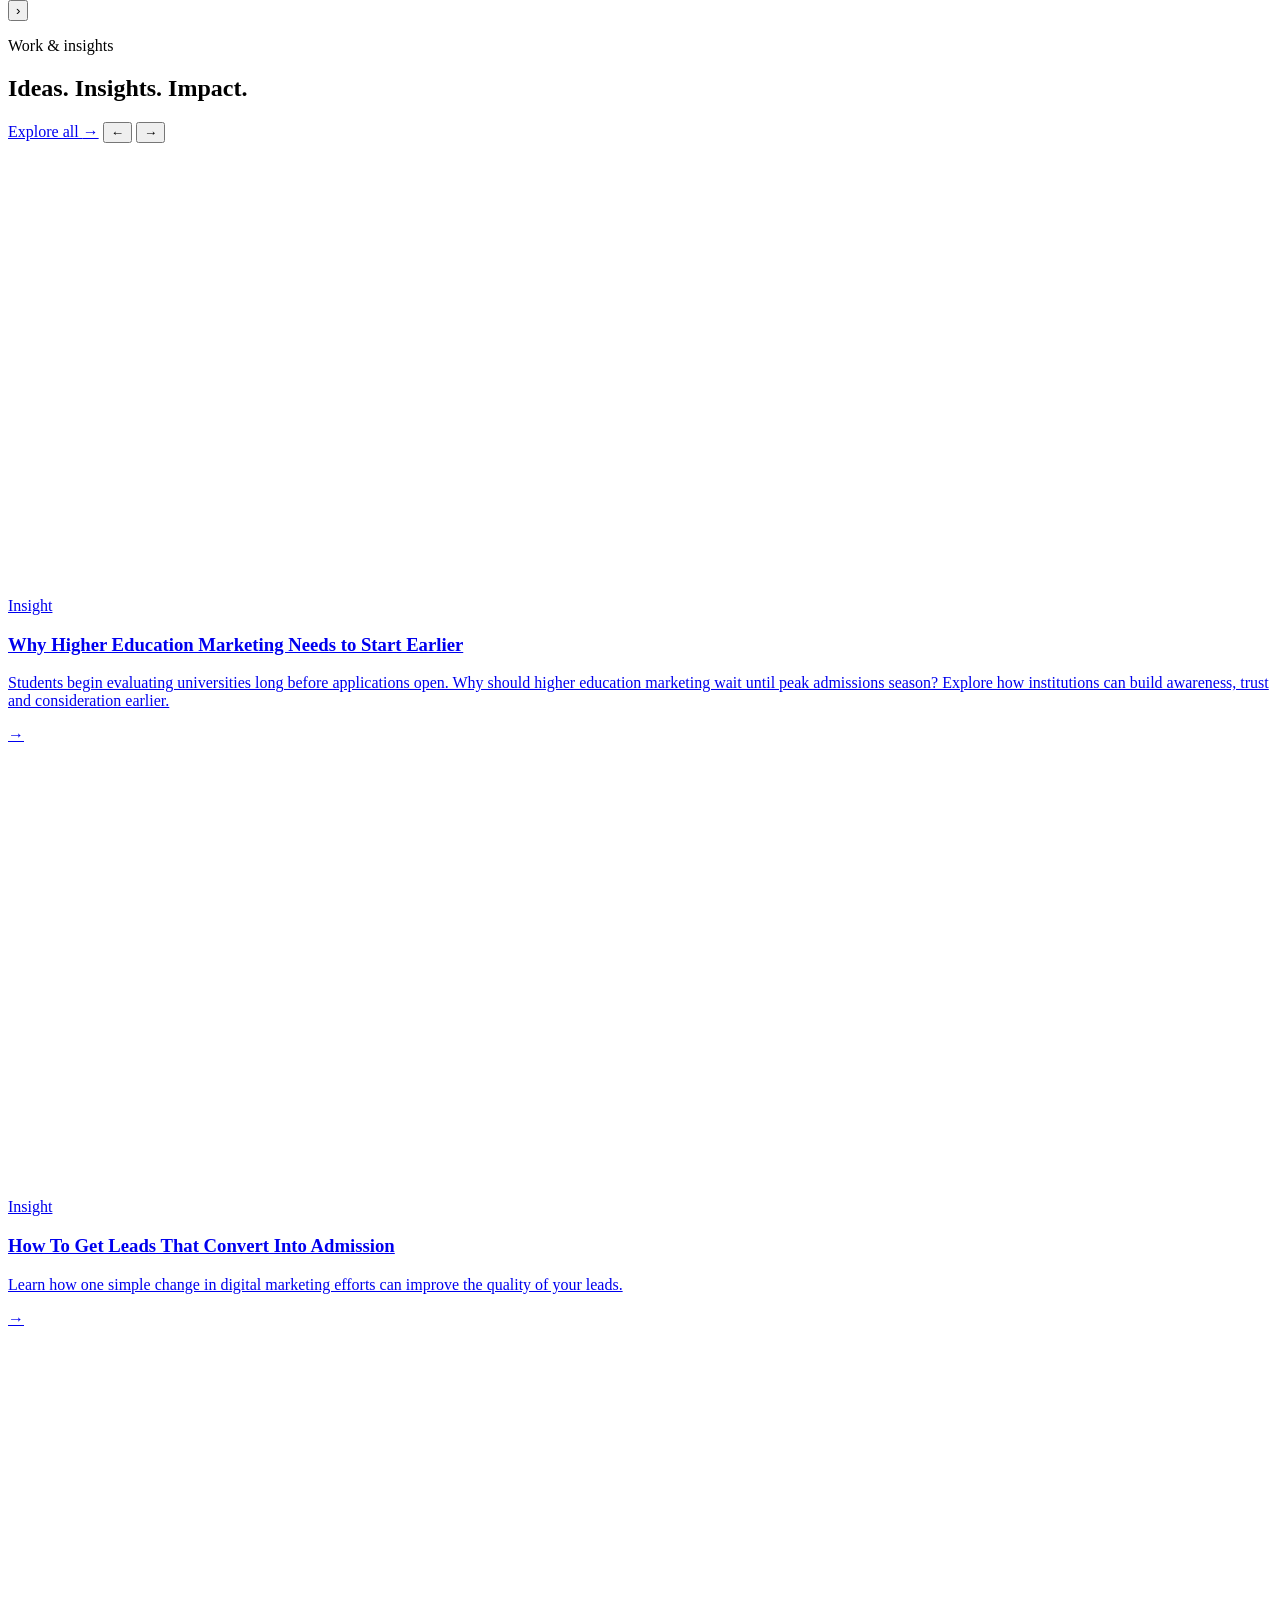
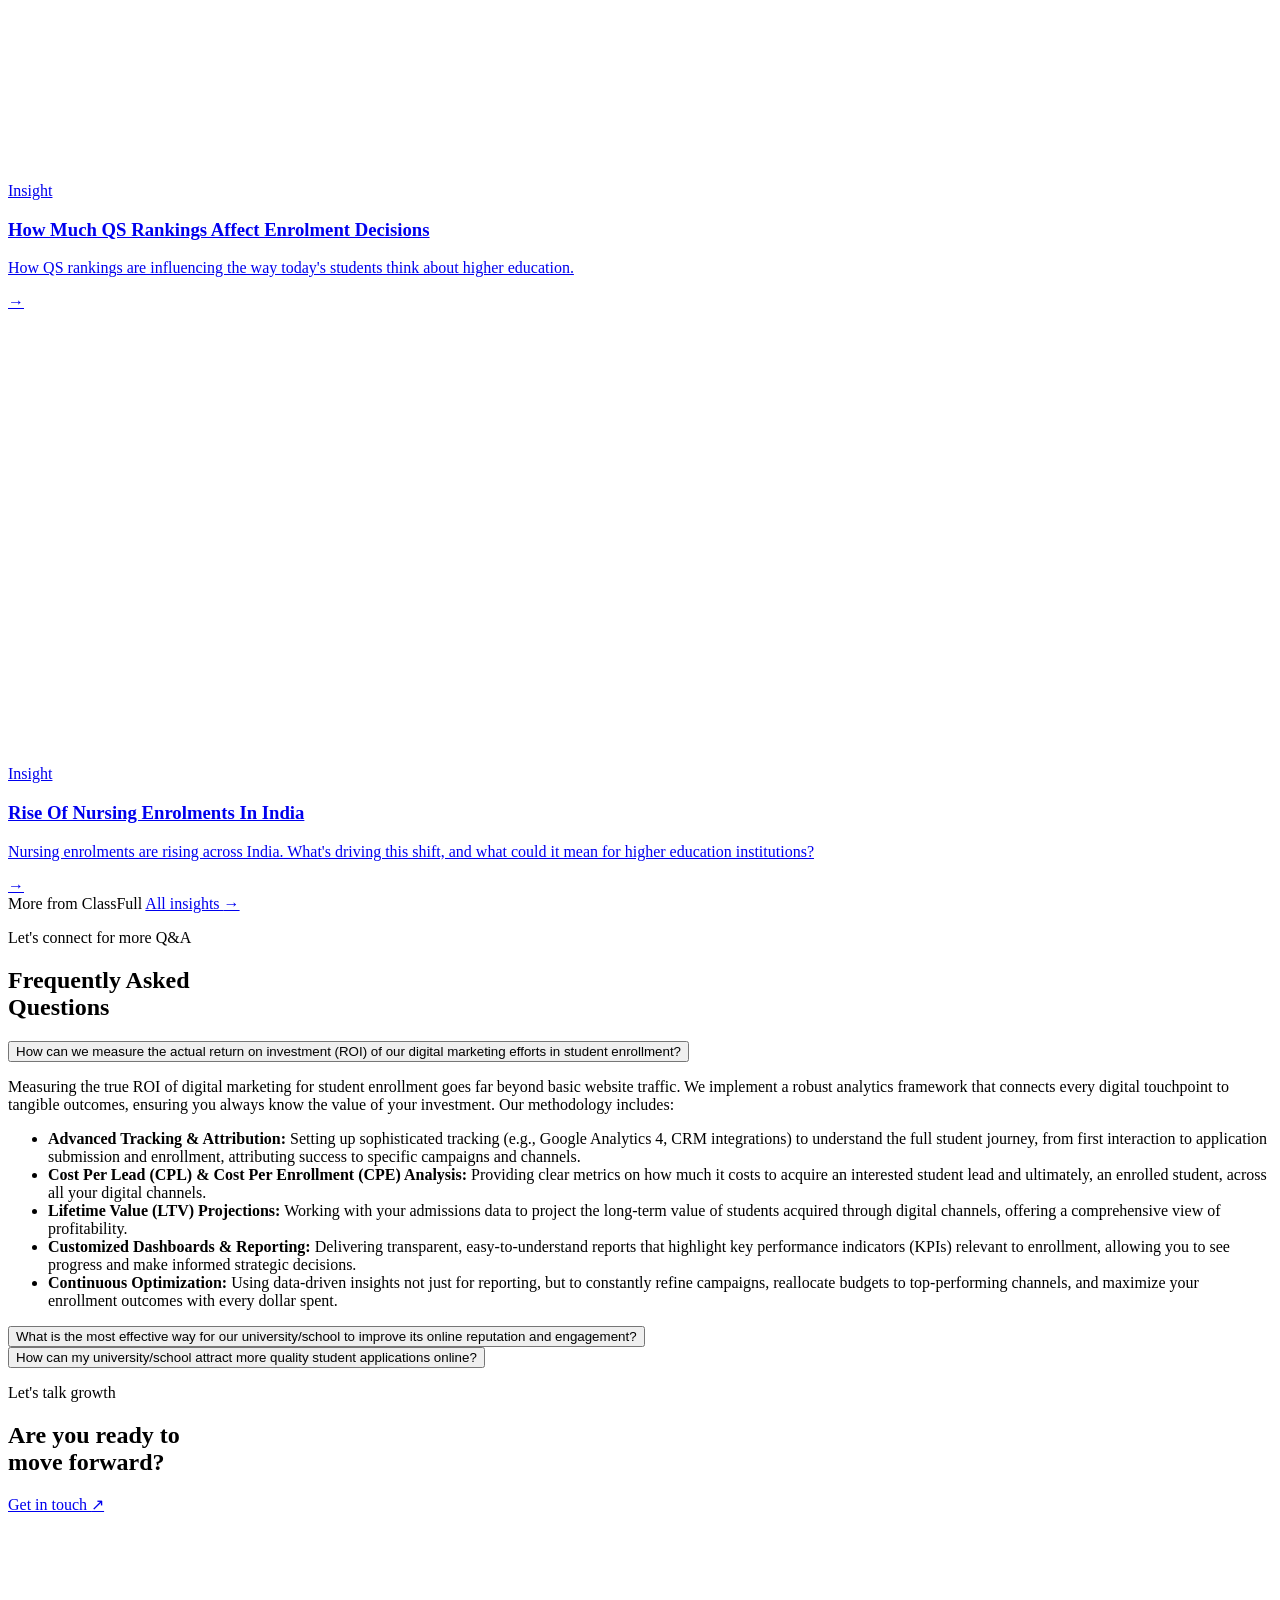
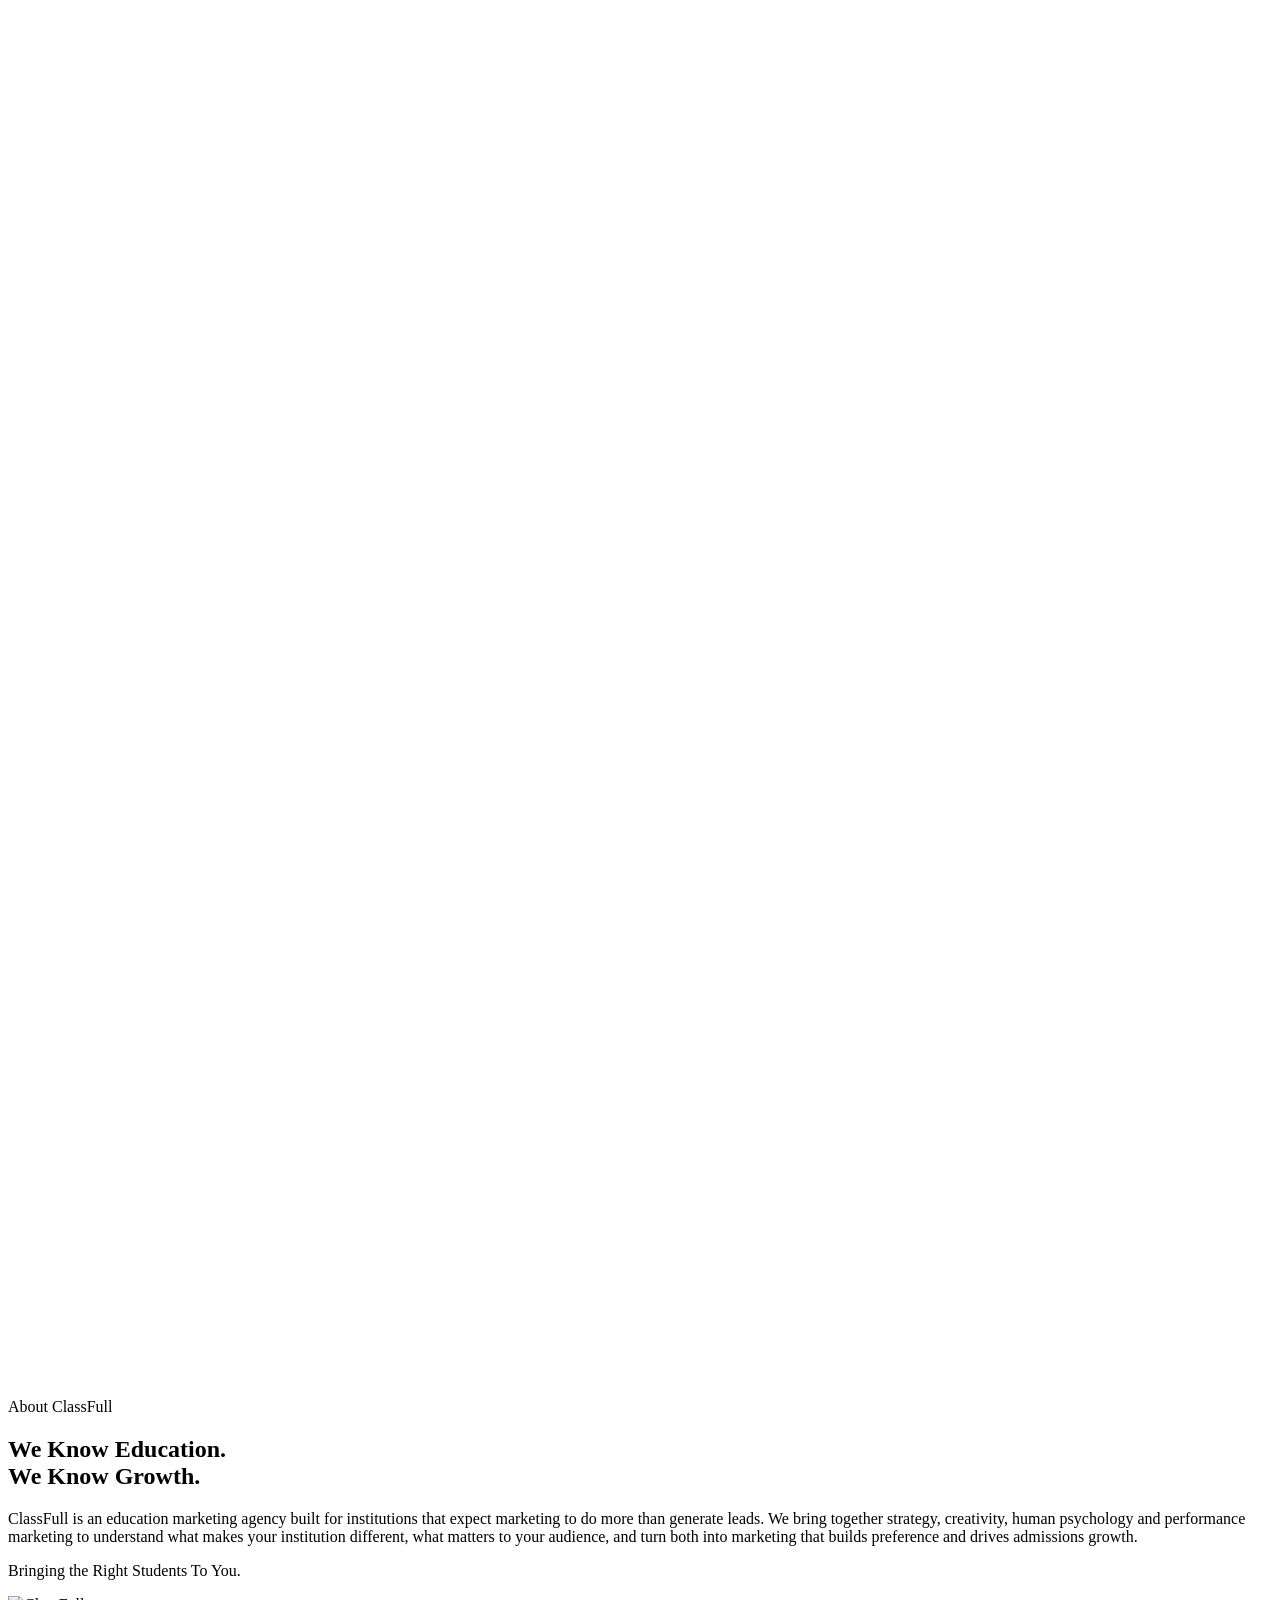
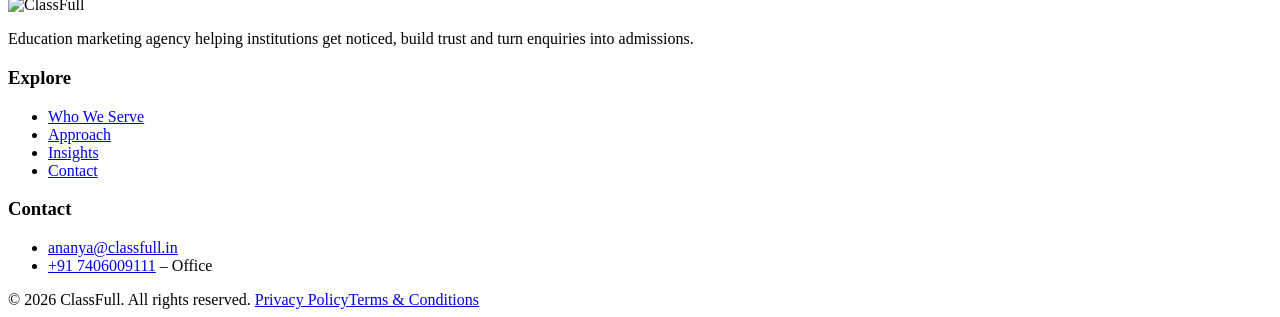
==== commit e533eb8a: "Publish 2026-11-18 13:57" ====
--- a/index.html
+++ b/index.html
@@ -35,7 +35,7 @@
       <a href="/classfull-website/#approach">Approach</a>
       <a href="/classfull-website/#insights">Work &amp; Insights</a>
       <a href="/classfull-website/#about">About</a>
-      <a class="btn-sq btn-sq--nav" href="/classfull-website/contact-us/">Let&#x27;s Talk Growth <svg aria-hidden="true" viewBox="0 0 448 512" width="12" height="12"><path fill="currentColor" d="M190.5 66.9l22.2-22.2c9.4-9.4 24.6-9.4 33.9 0L441 239c9.4 9.4 9.4 24.6 0 33.9L246.6 467.3c-9.4 9.4-24.6 9.4-33.9 0l-22.2-22.2c-9.5-9.5-9.3-25 .4-34.3L311.4 296H24c-13.3 0-24-10.7-24-24v-32c0-13.3 10.7-24 24-24h287.4L190.9 101.2c-9.8-9.3-10-24.8-.4-34.3z"/></svg></a>
+      <a class="btn-sq btn-sq--nav" href="/classfull-website/contact-us/">Let&#x27;s Growth <svg aria-hidden="true" viewBox="0 0 448 512" width="12" height="12"><path fill="currentColor" d="M190.5 66.9l22.2-22.2c9.4-9.4 24.6-9.4 33.9 0L441 239c9.4 9.4 9.4 24.6 0 33.9L246.6 467.3c-9.4 9.4-24.6 9.4-33.9 0l-22.2-22.2c-9.5-9.5-9.3-25 .4-34.3L311.4 296H24c-13.3 0-24-10.7-24-24v-32c0-13.3 10.7-24 24-24h287.4L190.9 101.2c-9.8-9.3-10-24.8-.4-34.3z"/></svg></a>
     </nav>
   </div>
 </header>
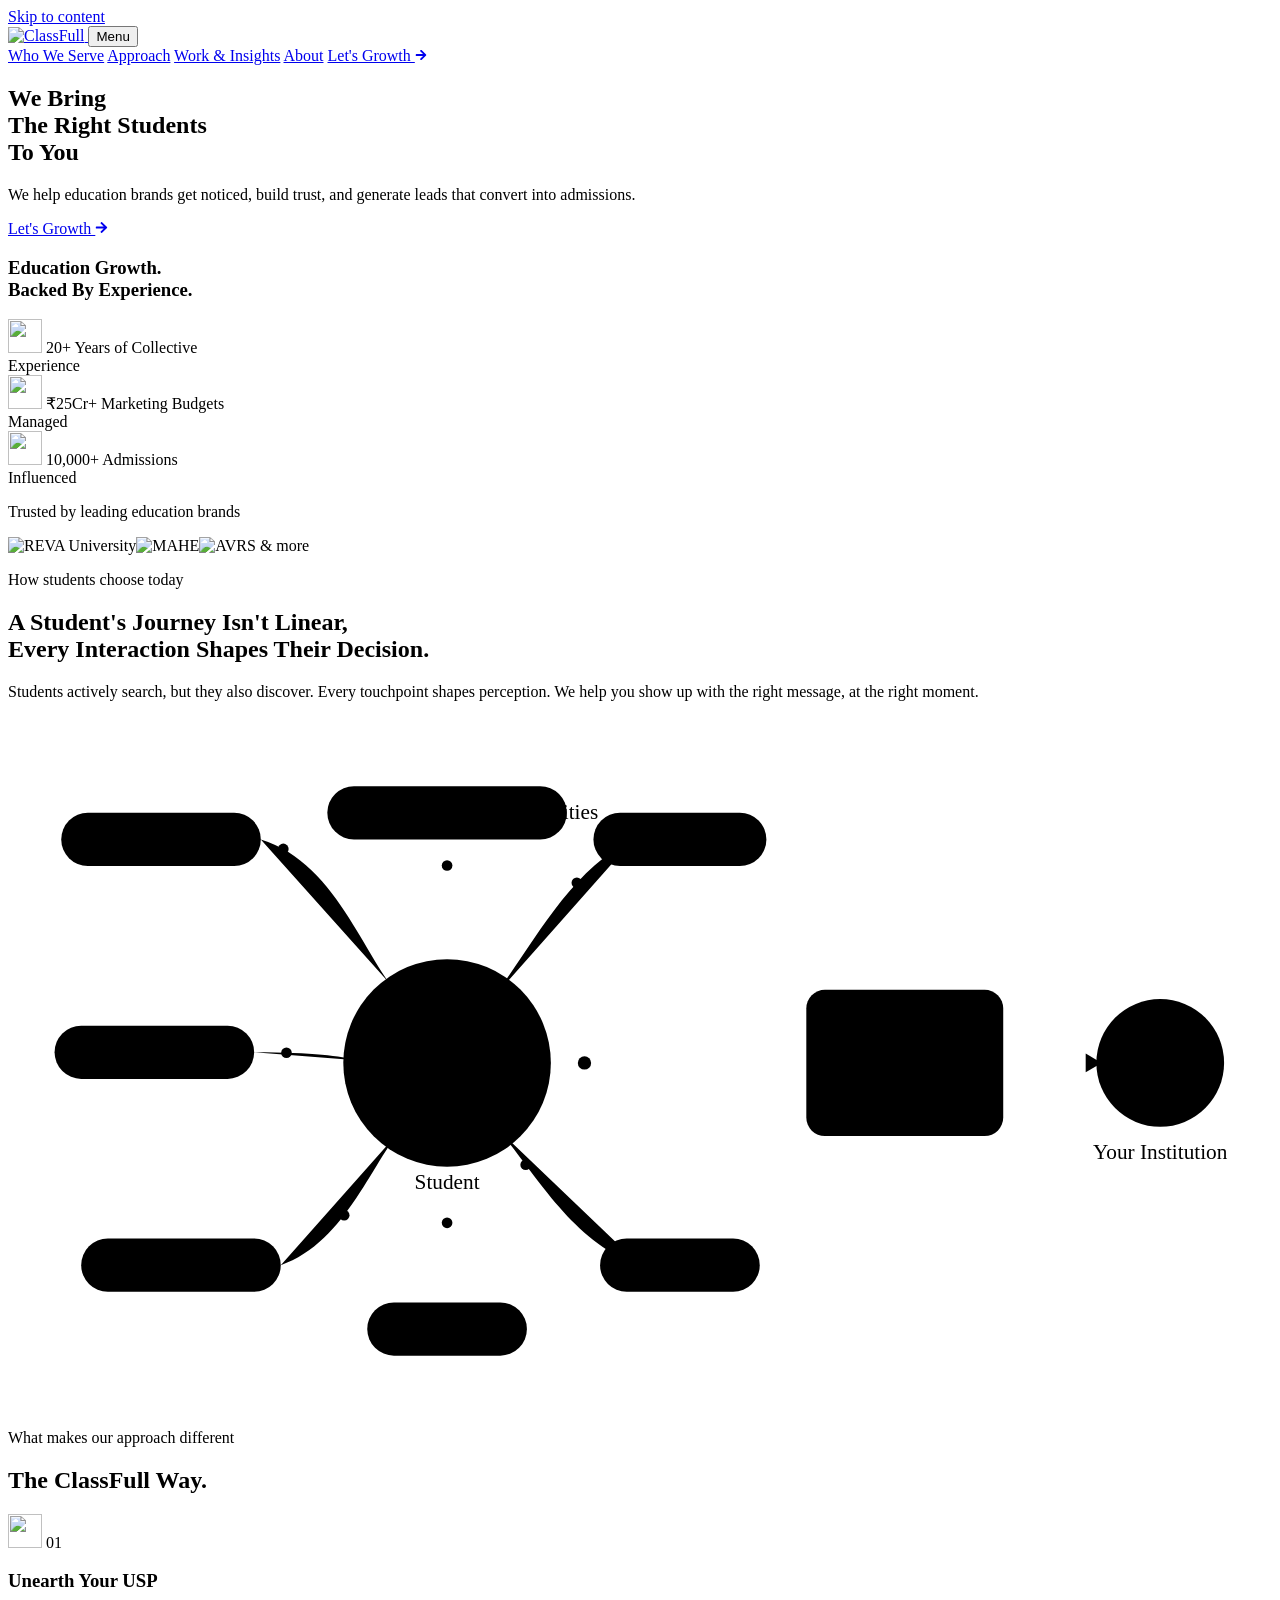
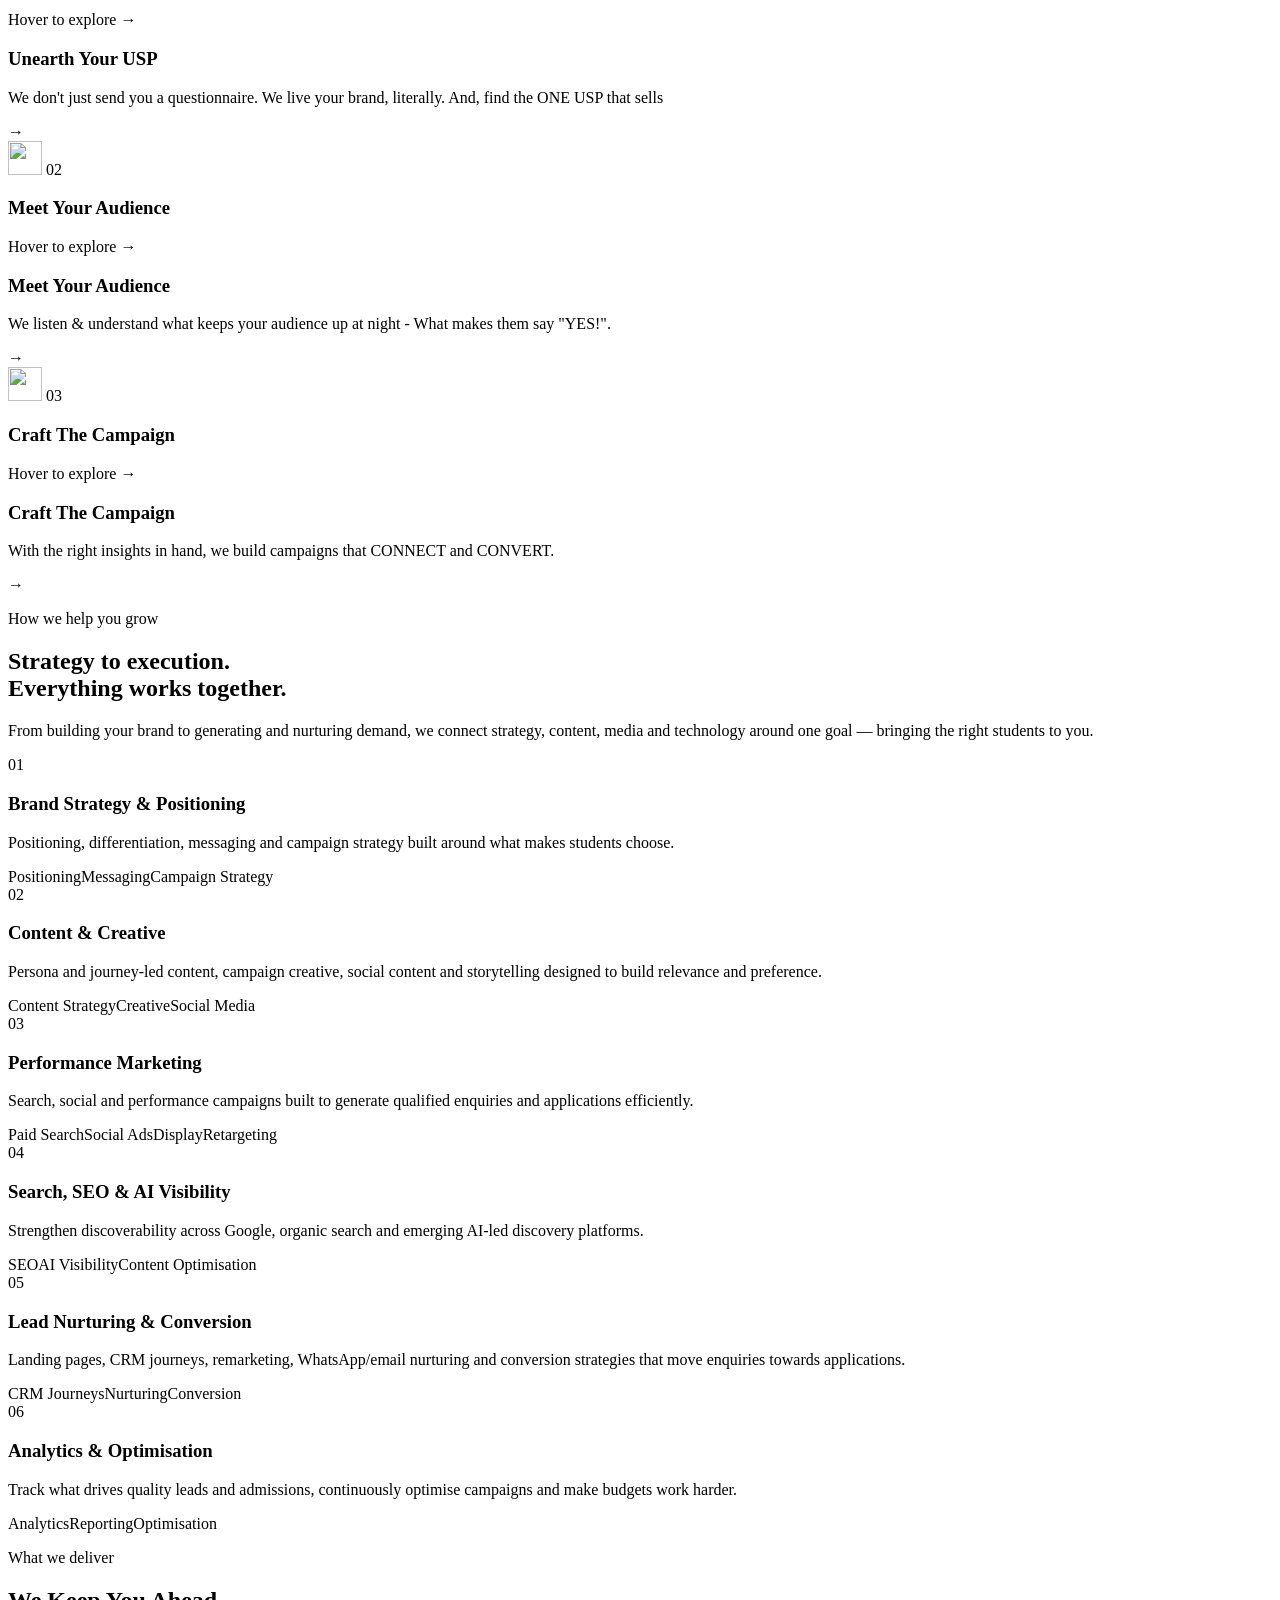
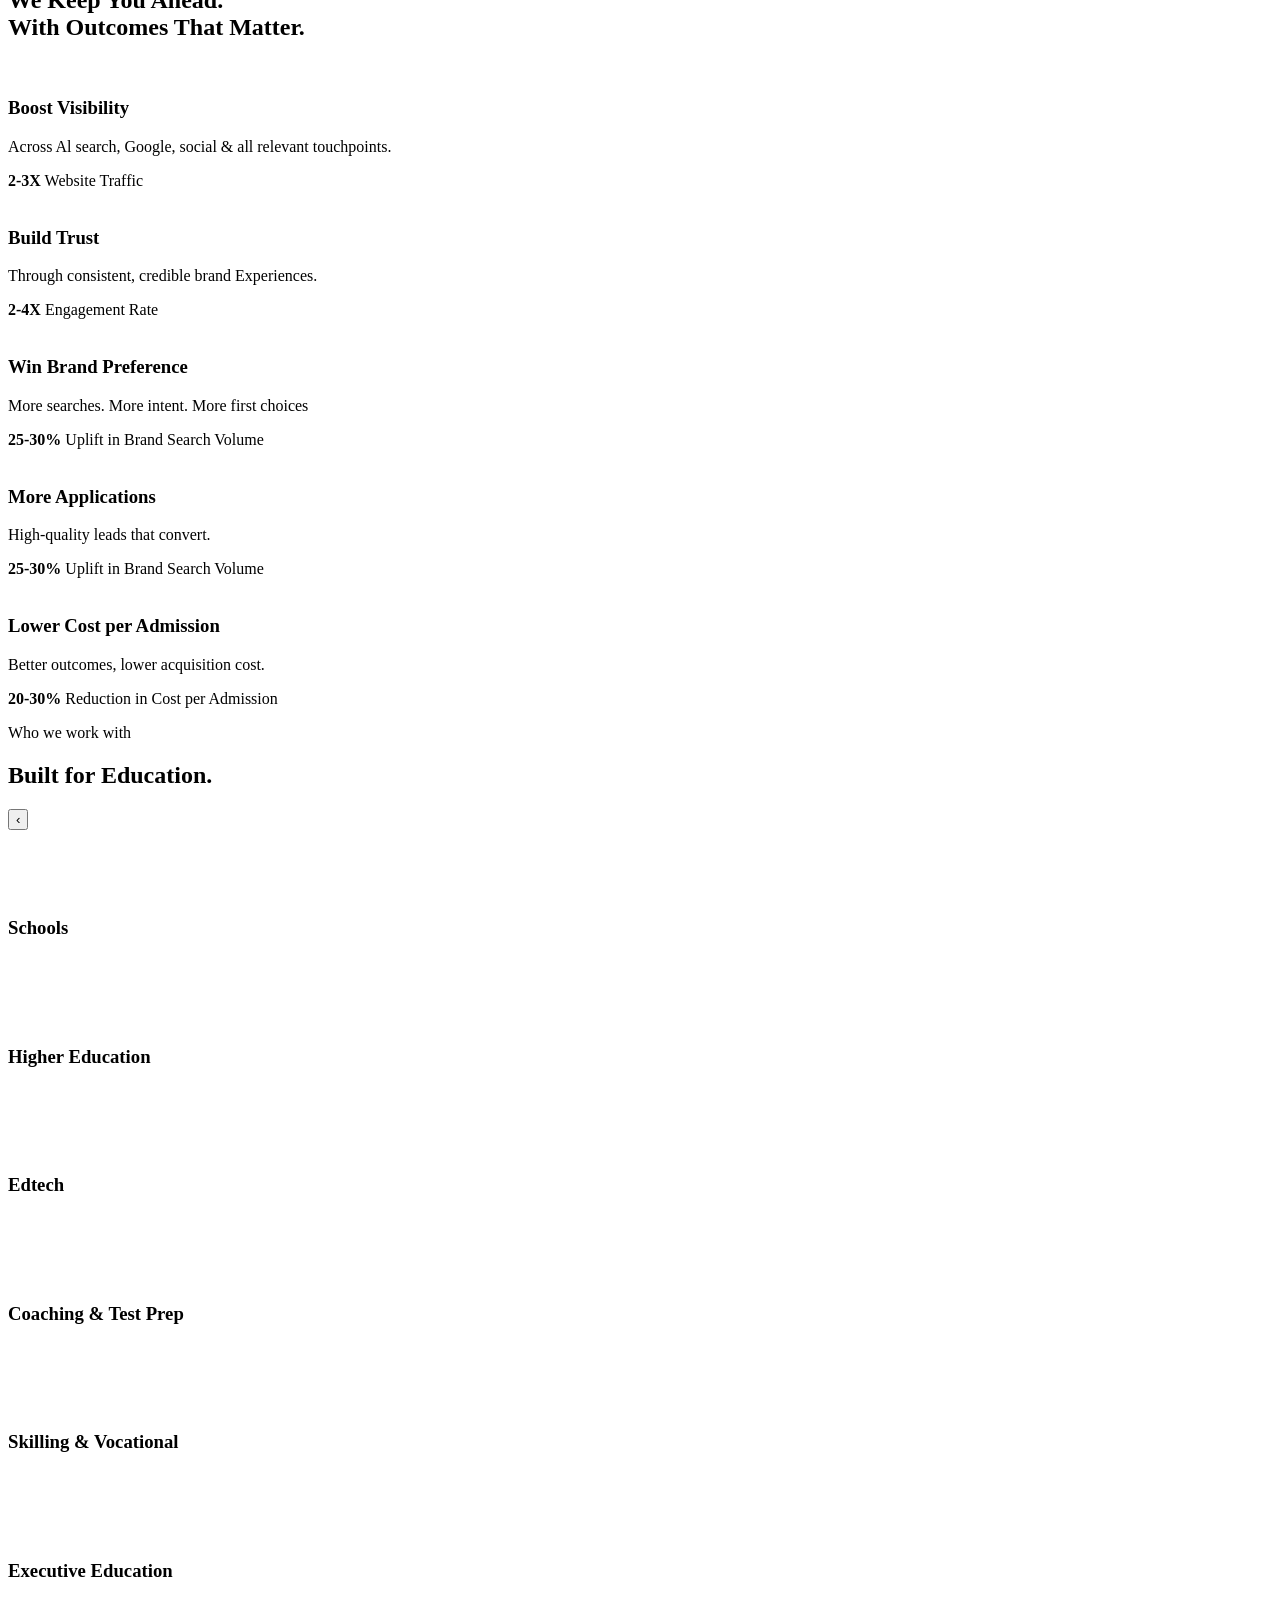
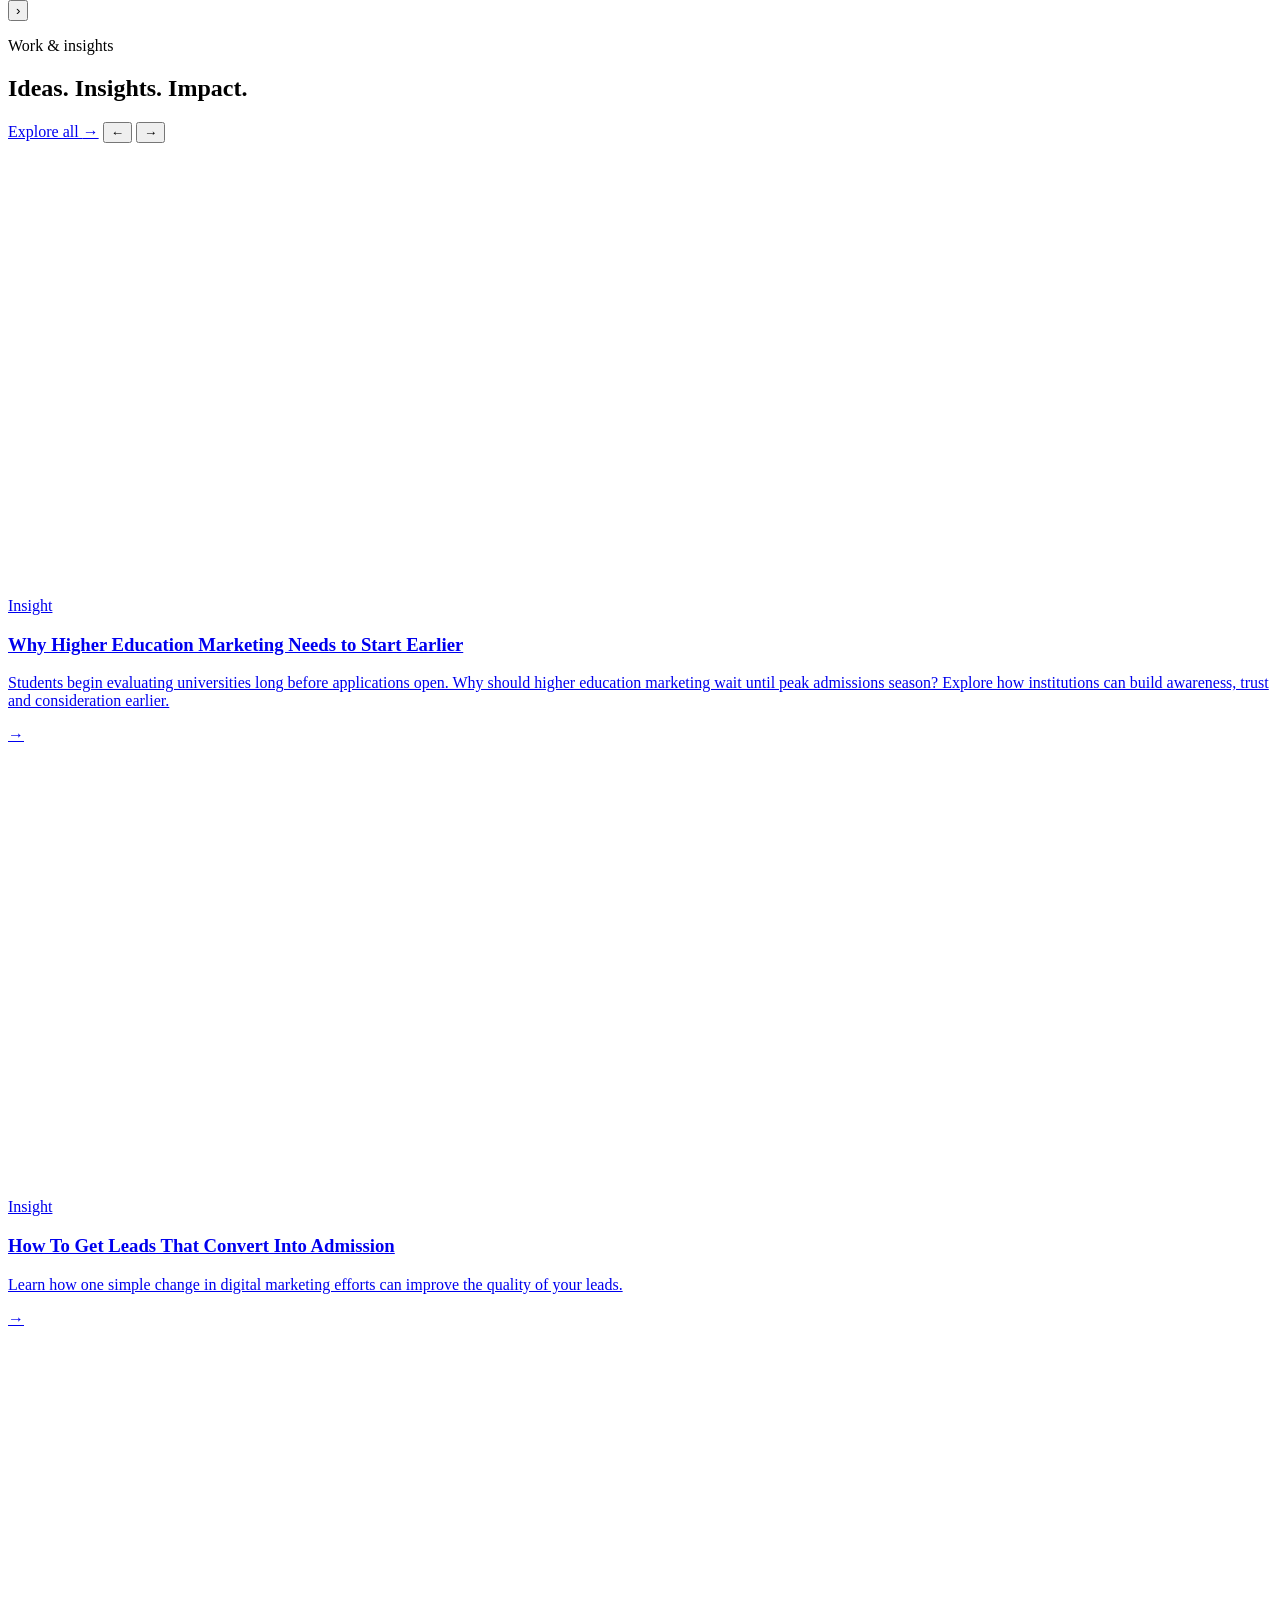
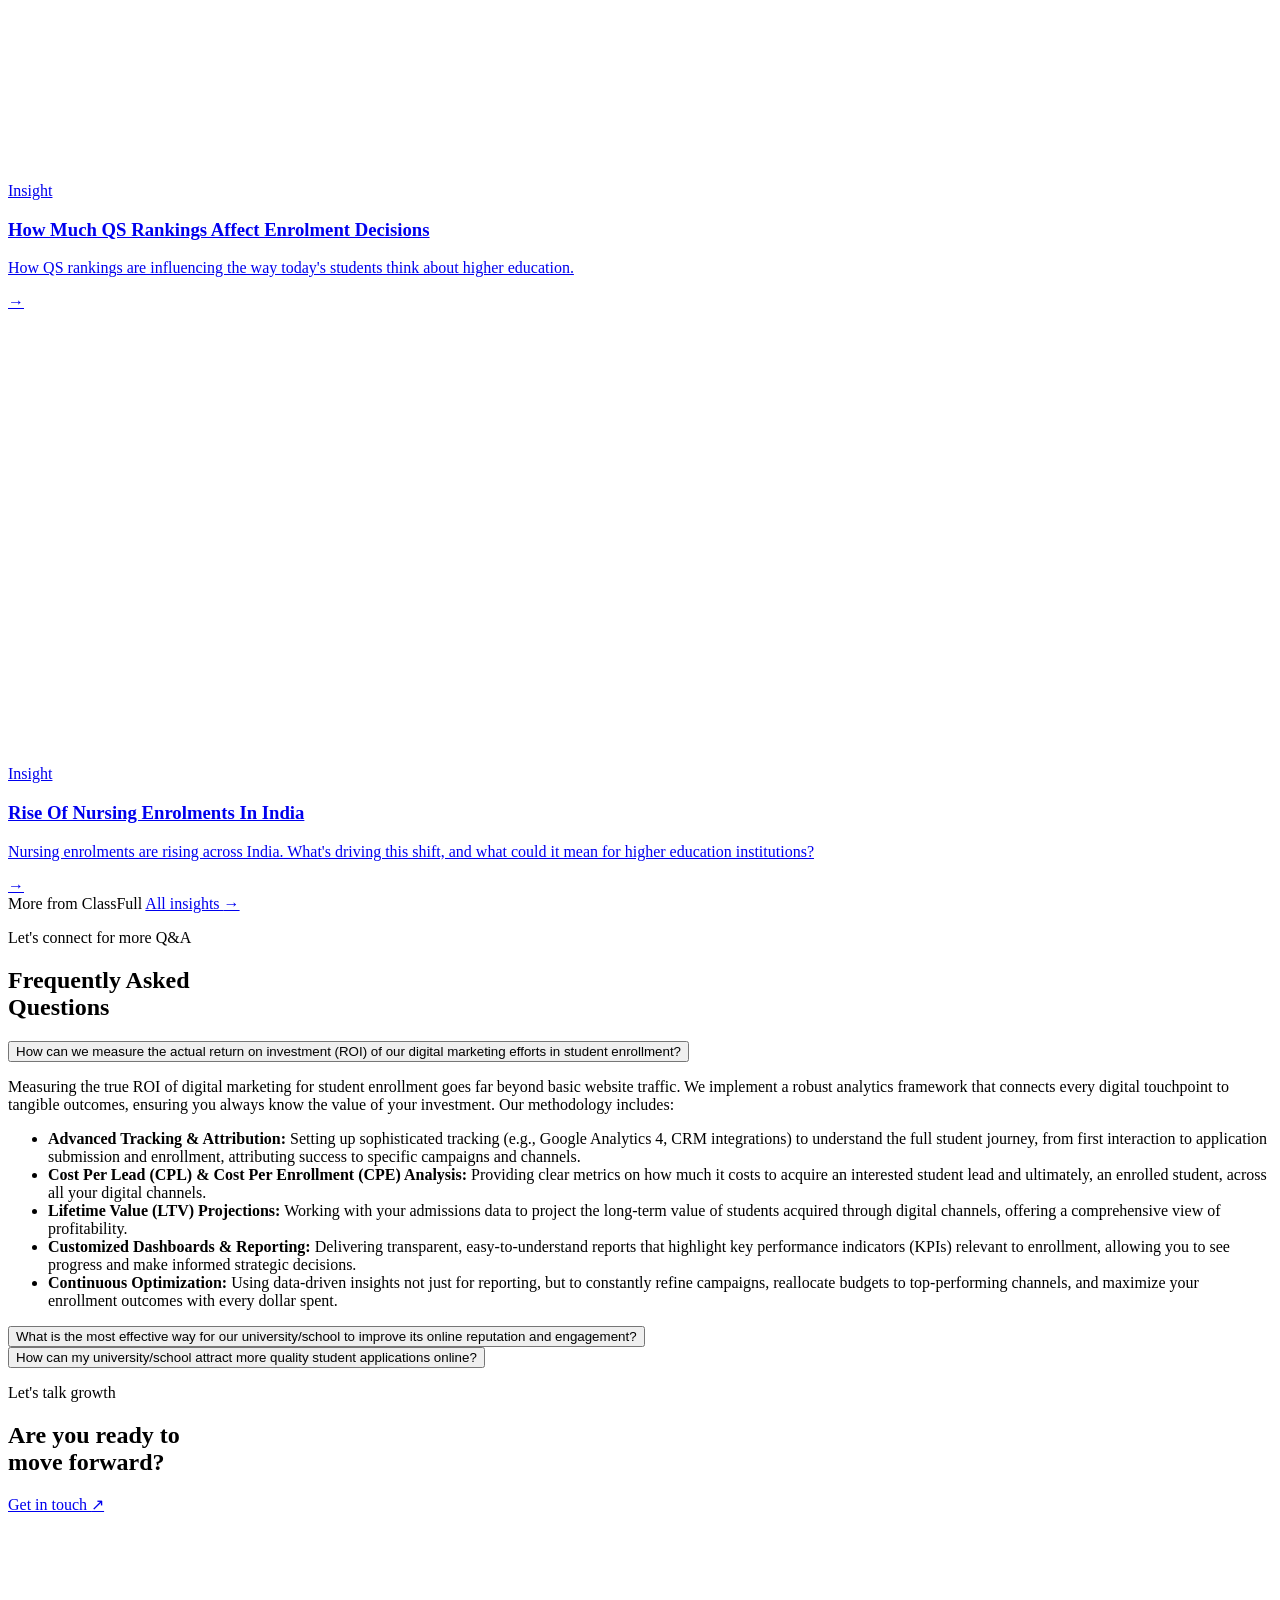
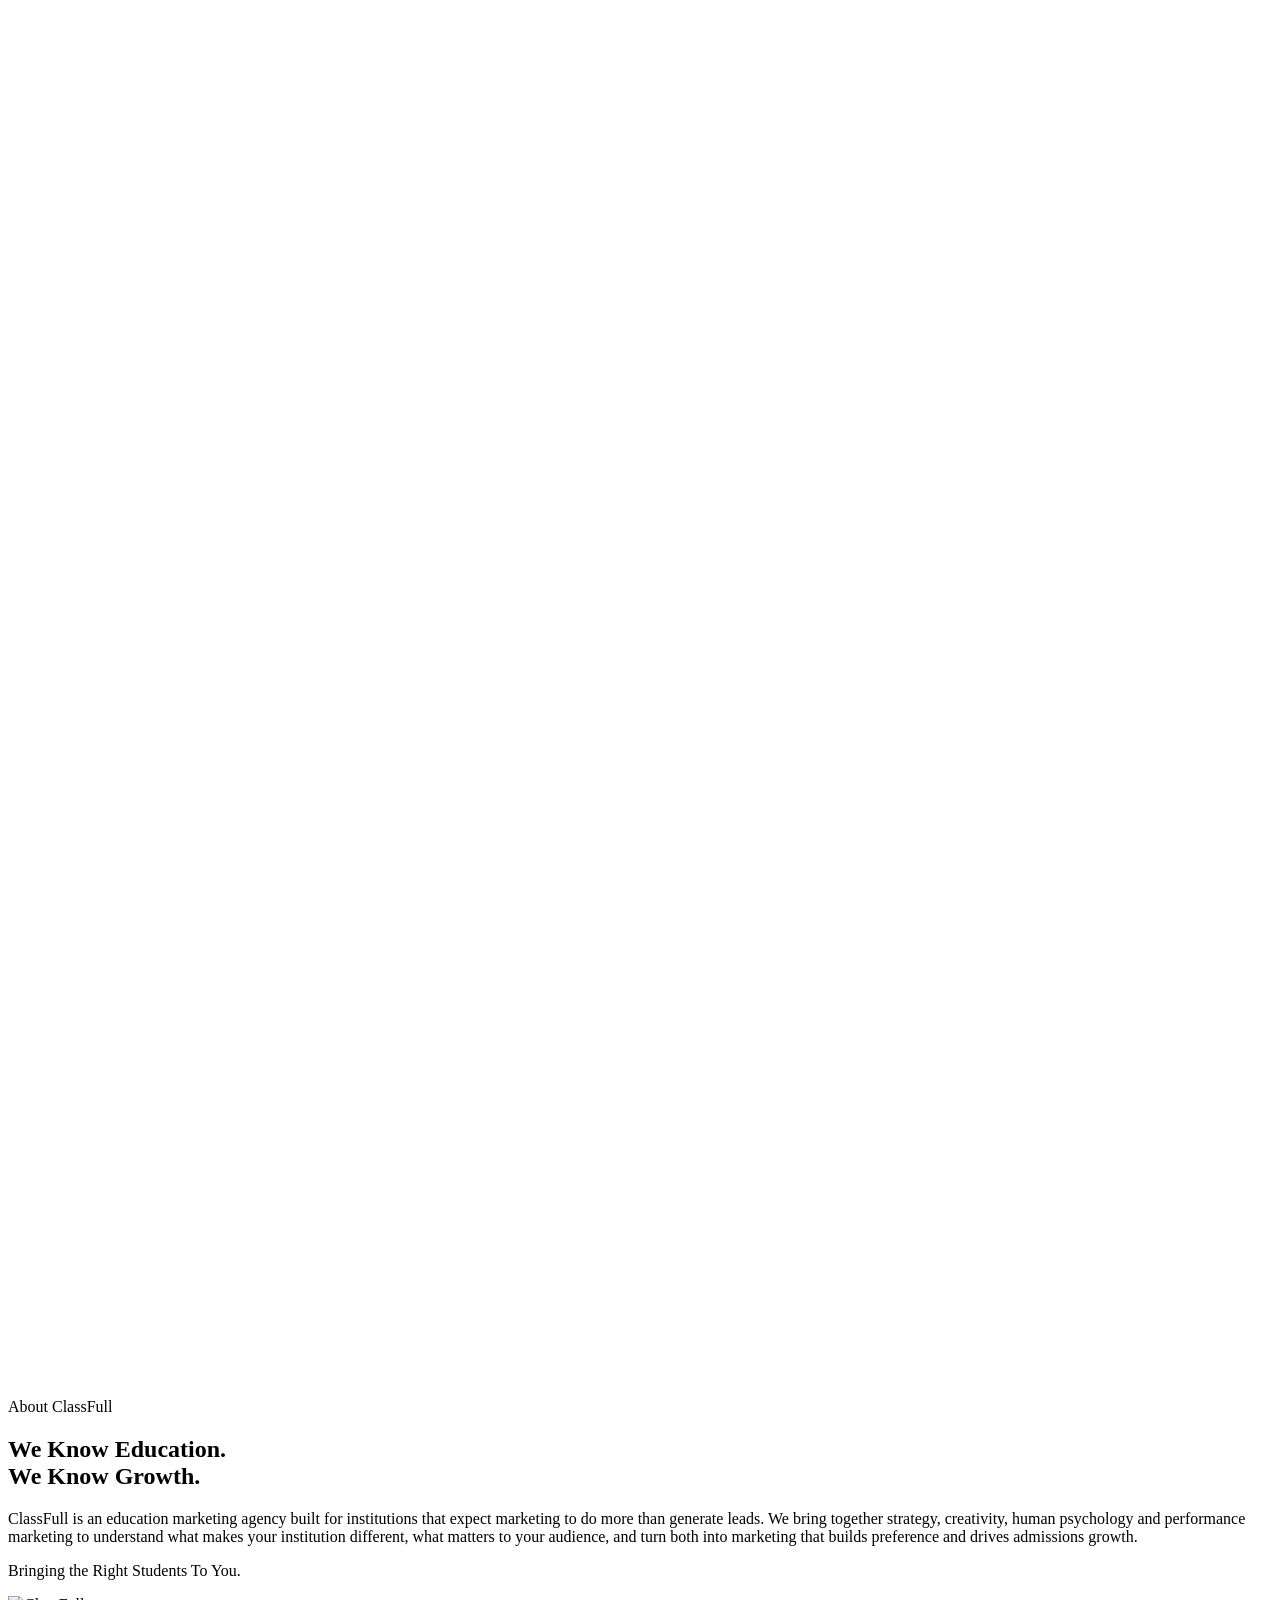
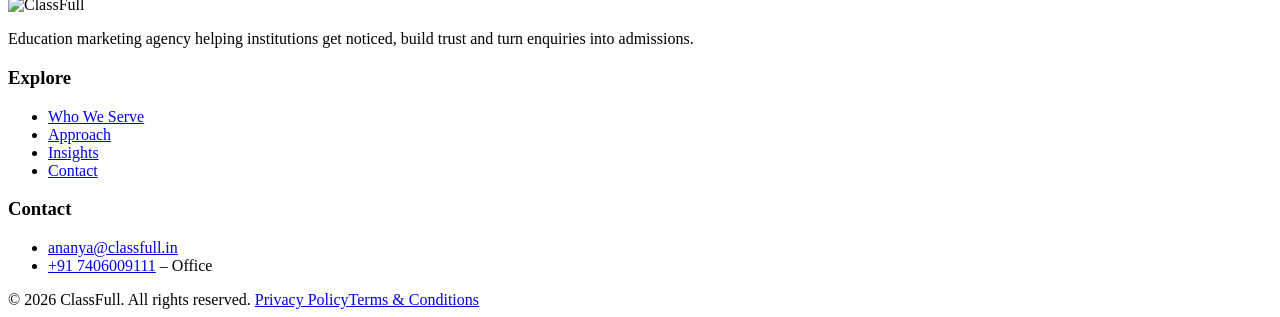
==== commit 1ae4519b: "Publish 2026-11-18 13:58" ====
--- a/index.html
+++ b/index.html
@@ -49,7 +49,7 @@
 <br>The Right <span class="hl">Students</span> <br>To You</h1>
     <p class="hero__text" data-rise>We help education brands get noticed, build trust, and generate leads that convert into admissions.</p>
-    <a class="btn-sq" href="/classfull-website/contact-us/" data-rise>Let&#x27;s Talk Growth
+    <a class="btn-sq" href="/classfull-website/contact-us/" data-rise>Let&#x27;s Growth
       <svg aria-hidden="true" viewBox="0 0 448 512" width="13" height="13"><path fill="currentColor" d="M190.5 66.9l22.2-22.2c9.4-9.4 24.6-9.4 33.9 0L441 239c9.4 9.4 9.4 24.6 0 33.9L246.6 467.3c-9.4 9.4-24.6 9.4-33.9 0l-22.2-22.2c-9.5-9.5-9.3-25 .4-34.3L311.4 296H24c-13.3 0-24-10.7-24-24v-32c0-13.3 10.7-24 24-24h287.4L190.9 101.2c-9.8-9.3-10-24.8-.4-34.3z"/></svg>
     </a>
   </div>
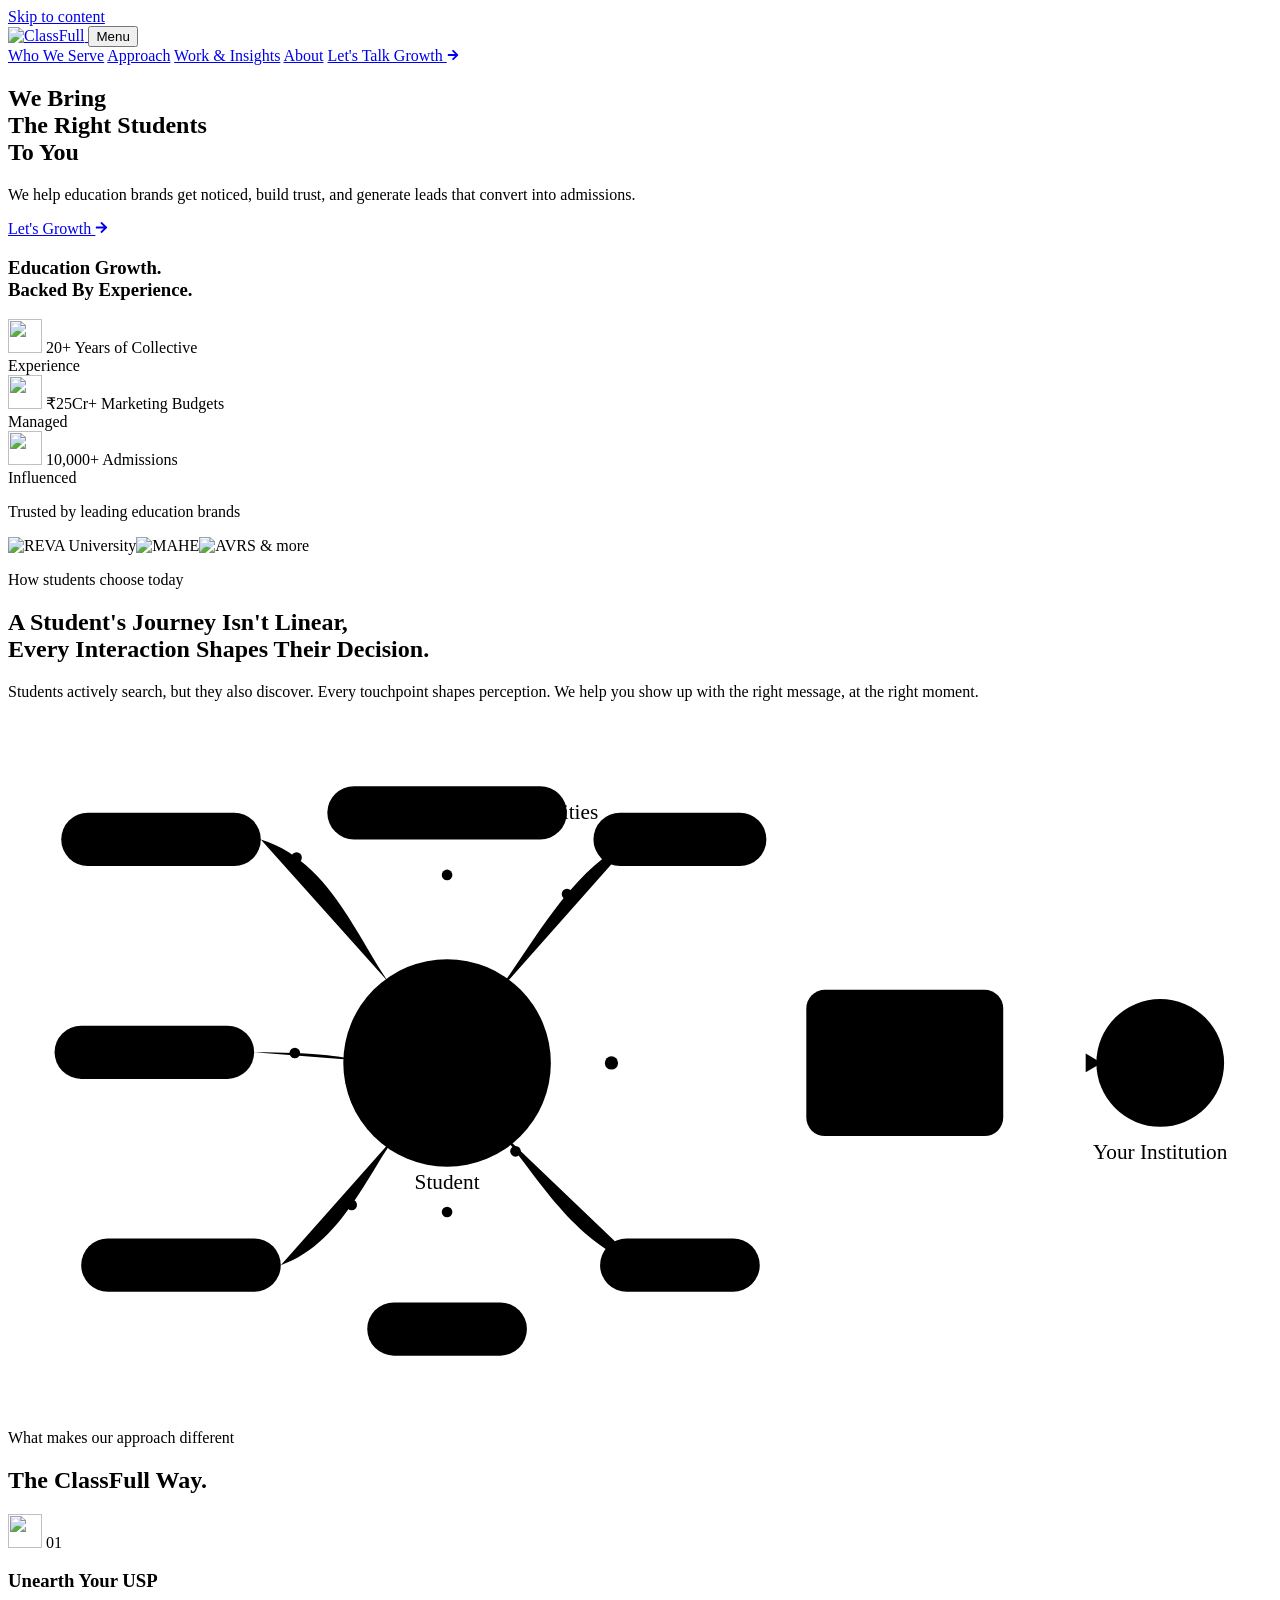
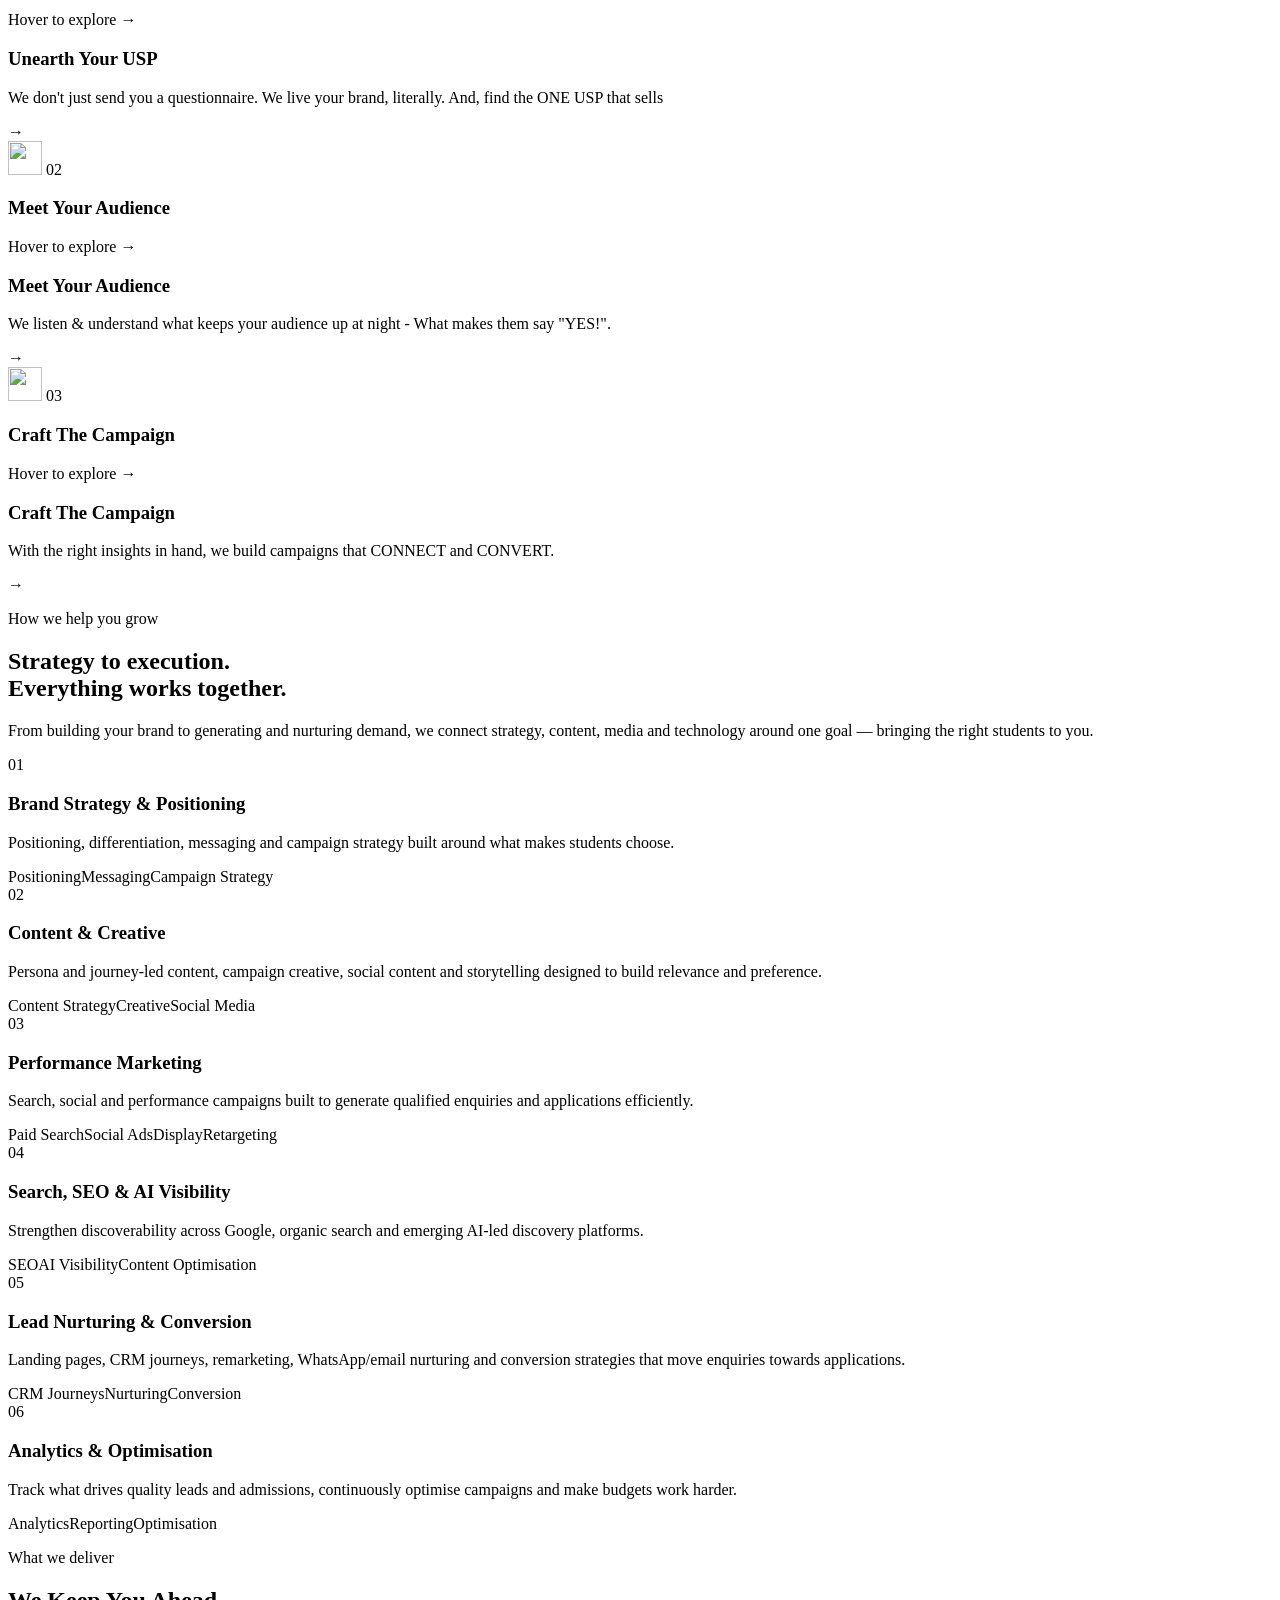
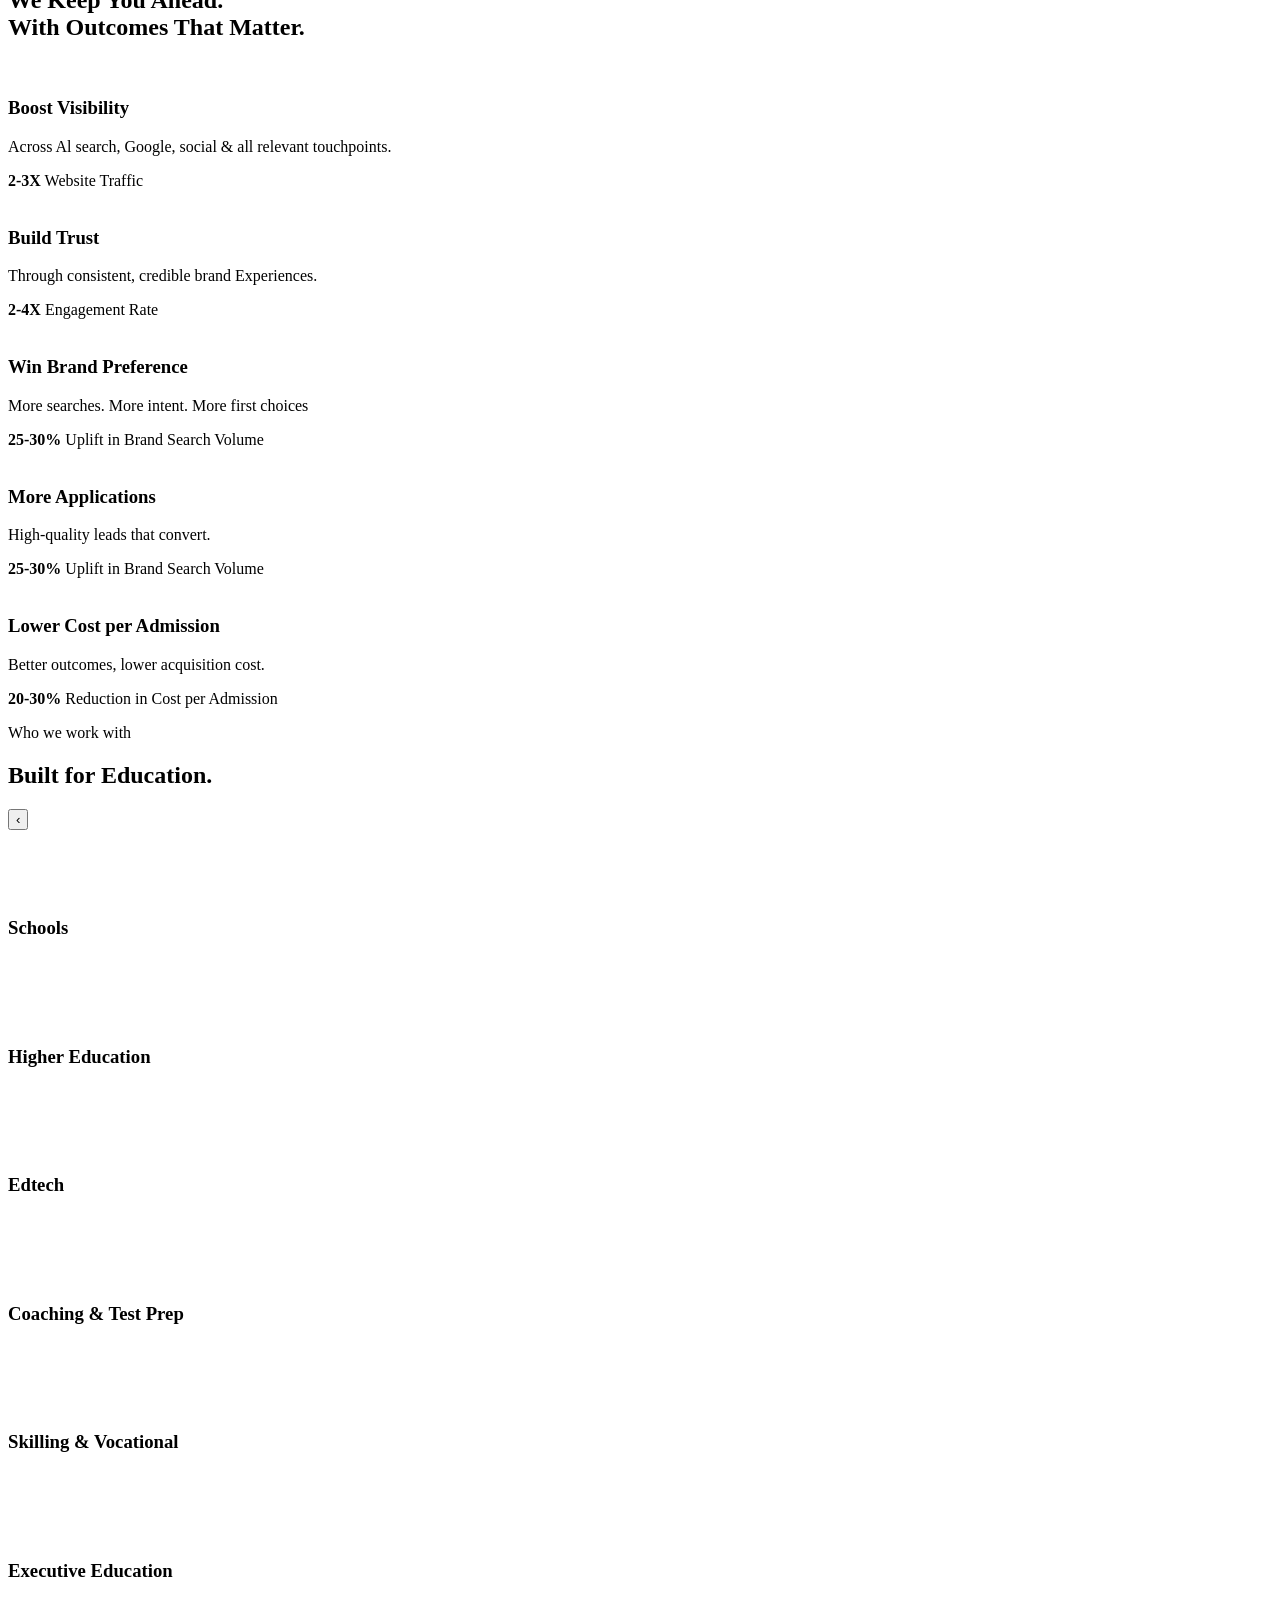
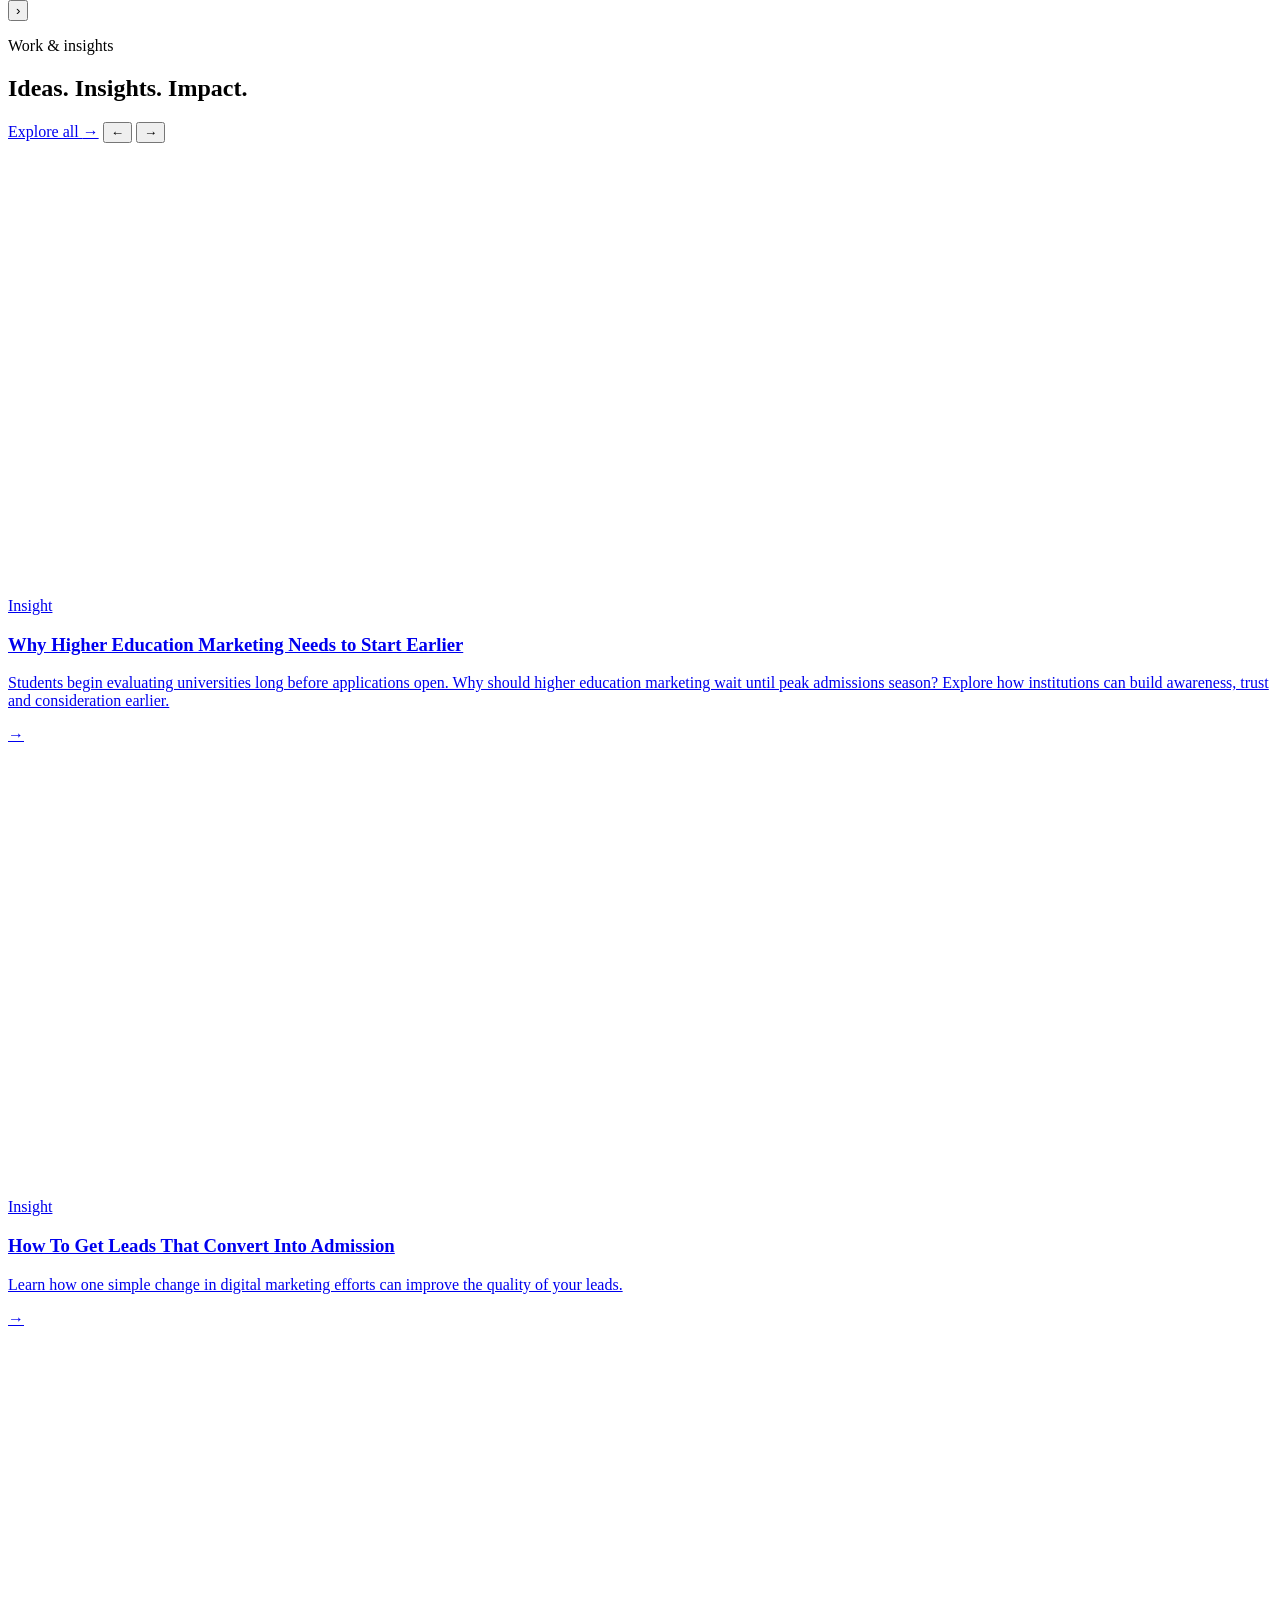
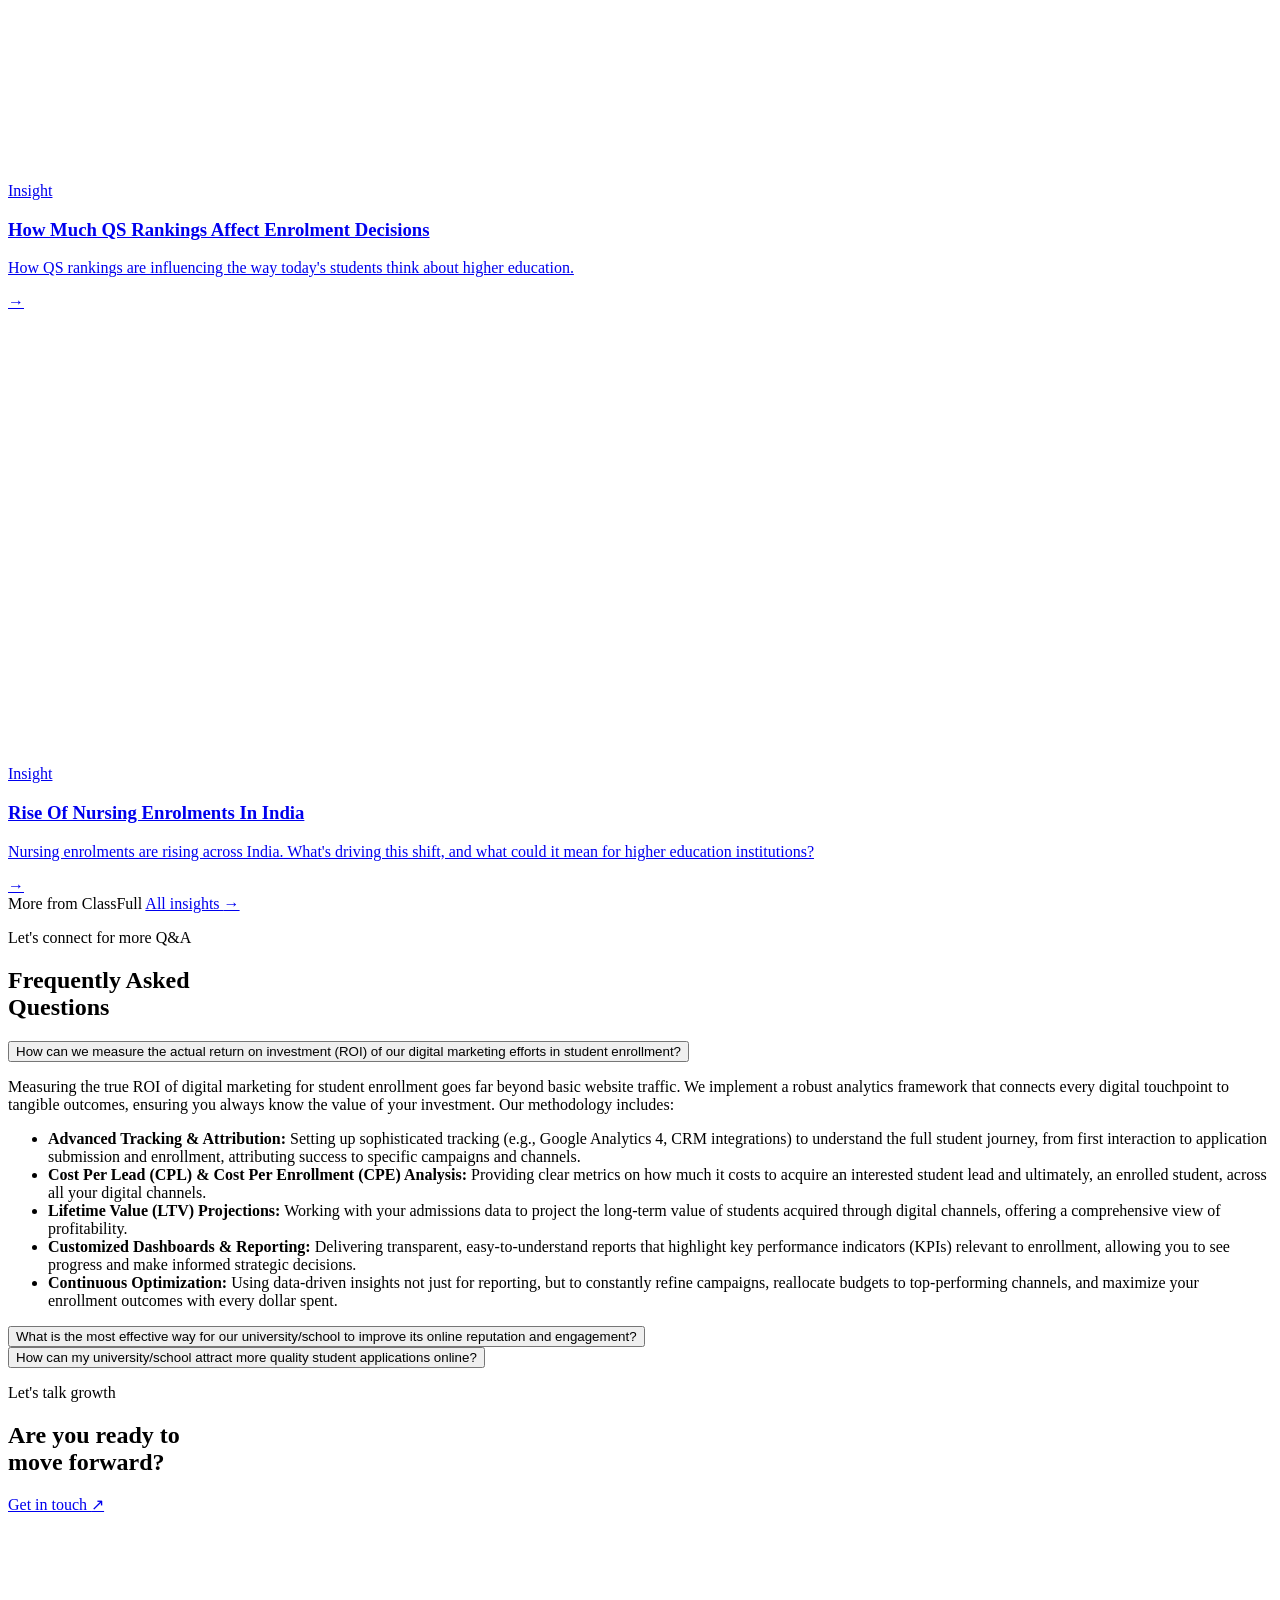
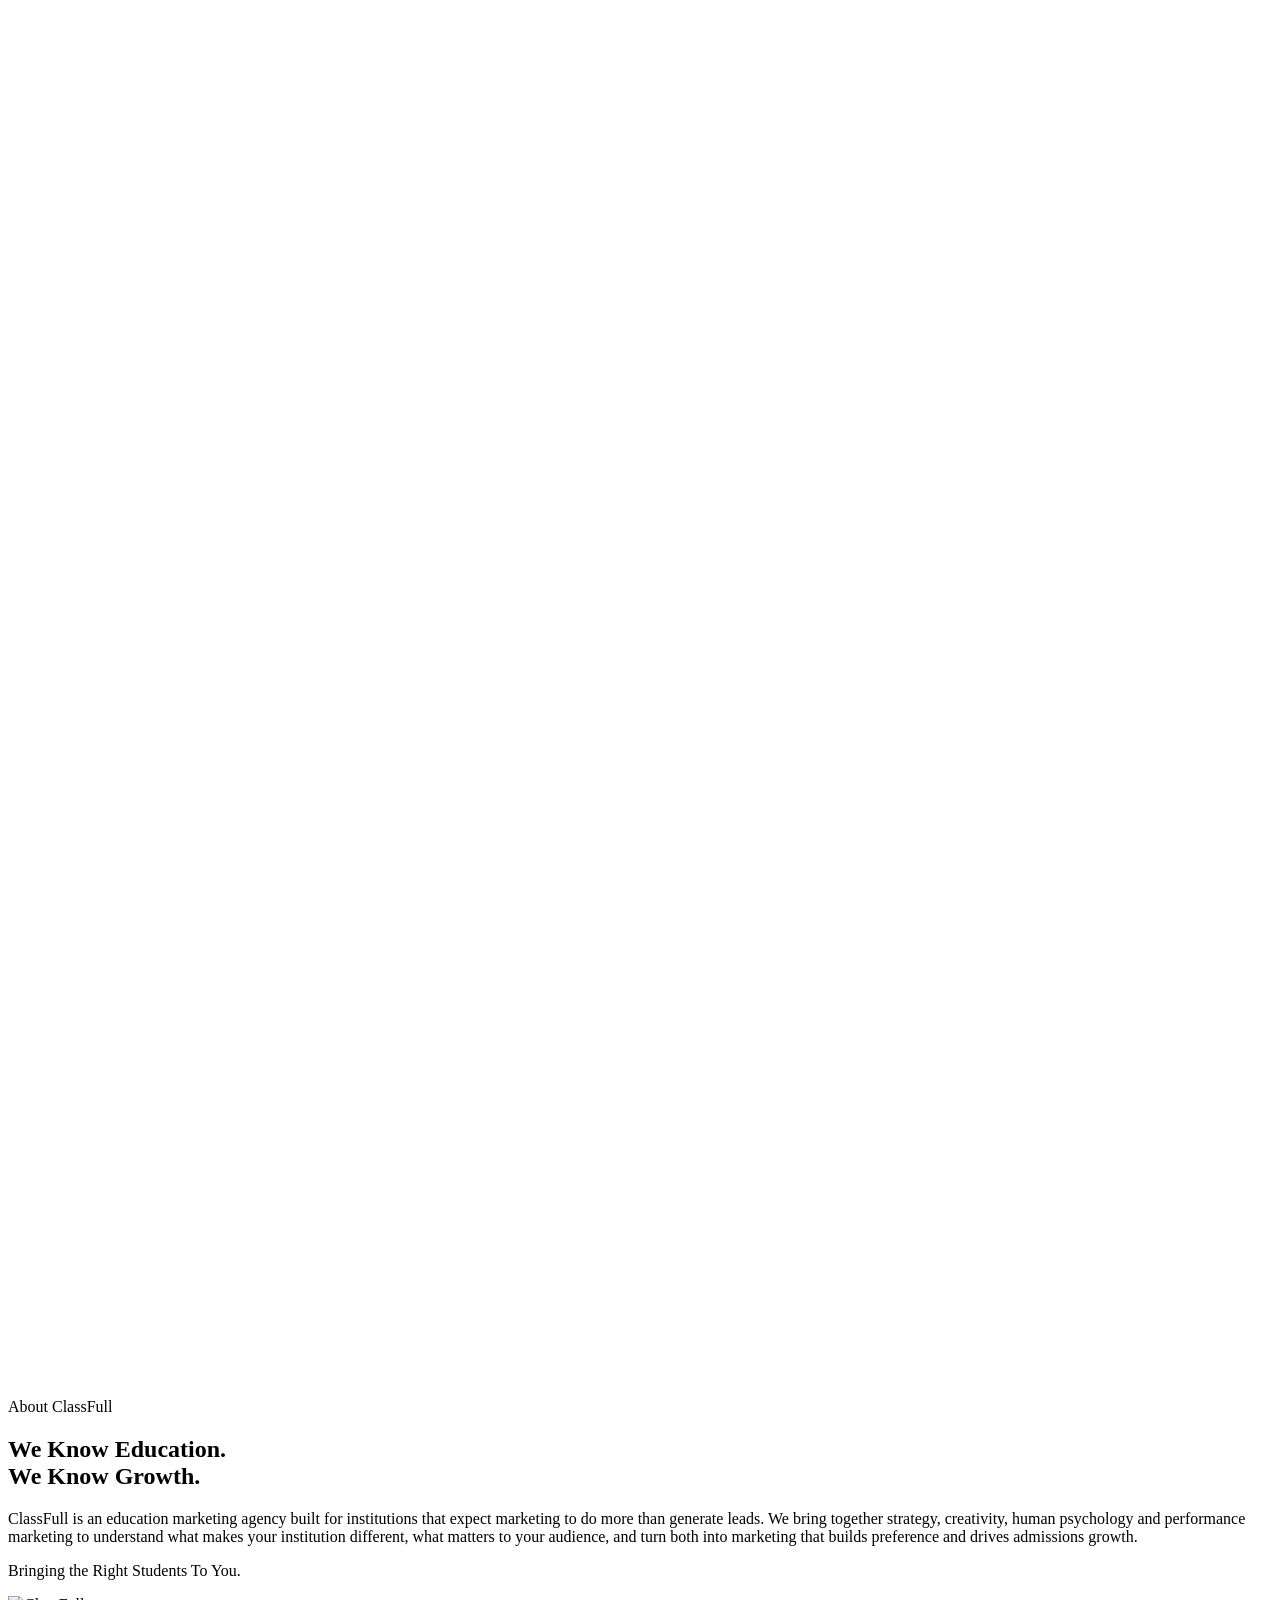
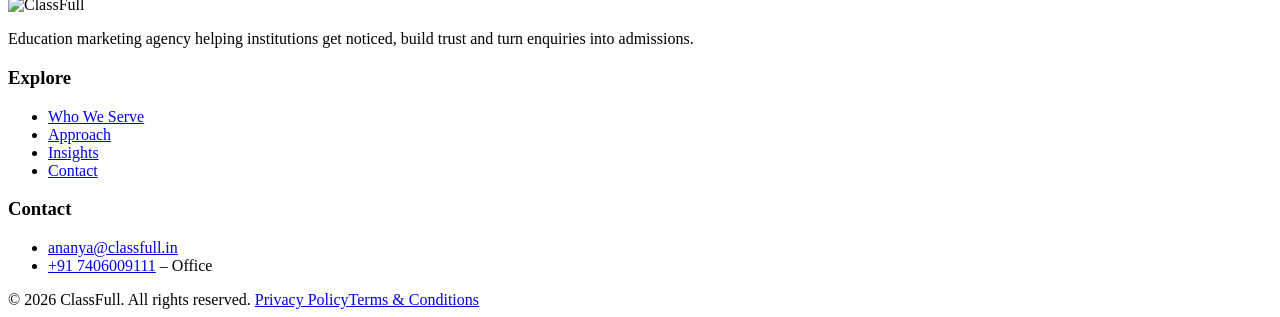
==== commit 73598175: "Publish 2026-11-18 14:00" ====
--- a/index.html
+++ b/index.html
@@ -35,7 +35,7 @@
       <a href="/classfull-website/#approach">Approach</a>
       <a href="/classfull-website/#insights">Work &amp; Insights</a>
       <a href="/classfull-website/#about">About</a>
-      <a class="btn-sq btn-sq--nav" href="/classfull-website/contact-us/">Let&#x27;s Growth <svg aria-hidden="true" viewBox="0 0 448 512" width="12" height="12"><path fill="currentColor" d="M190.5 66.9l22.2-22.2c9.4-9.4 24.6-9.4 33.9 0L441 239c9.4 9.4 9.4 24.6 0 33.9L246.6 467.3c-9.4 9.4-24.6 9.4-33.9 0l-22.2-22.2c-9.5-9.5-9.3-25 .4-34.3L311.4 296H24c-13.3 0-24-10.7-24-24v-32c0-13.3 10.7-24 24-24h287.4L190.9 101.2c-9.8-9.3-10-24.8-.4-34.3z"/></svg></a>
+      <a class="btn-sq btn-sq--nav" href="/classfull-website/contact-us/">Let&#x27;s Talk Growth <svg aria-hidden="true" viewBox="0 0 448 512" width="12" height="12"><path fill="currentColor" d="M190.5 66.9l22.2-22.2c9.4-9.4 24.6-9.4 33.9 0L441 239c9.4 9.4 9.4 24.6 0 33.9L246.6 467.3c-9.4 9.4-24.6 9.4-33.9 0l-22.2-22.2c-9.5-9.5-9.3-25 .4-34.3L311.4 296H24c-13.3 0-24-10.7-24-24v-32c0-13.3 10.7-24 24-24h287.4L190.9 101.2c-9.8-9.3-10-24.8-.4-34.3z"/></svg></a>
     </nav>
   </div>
 </header>
